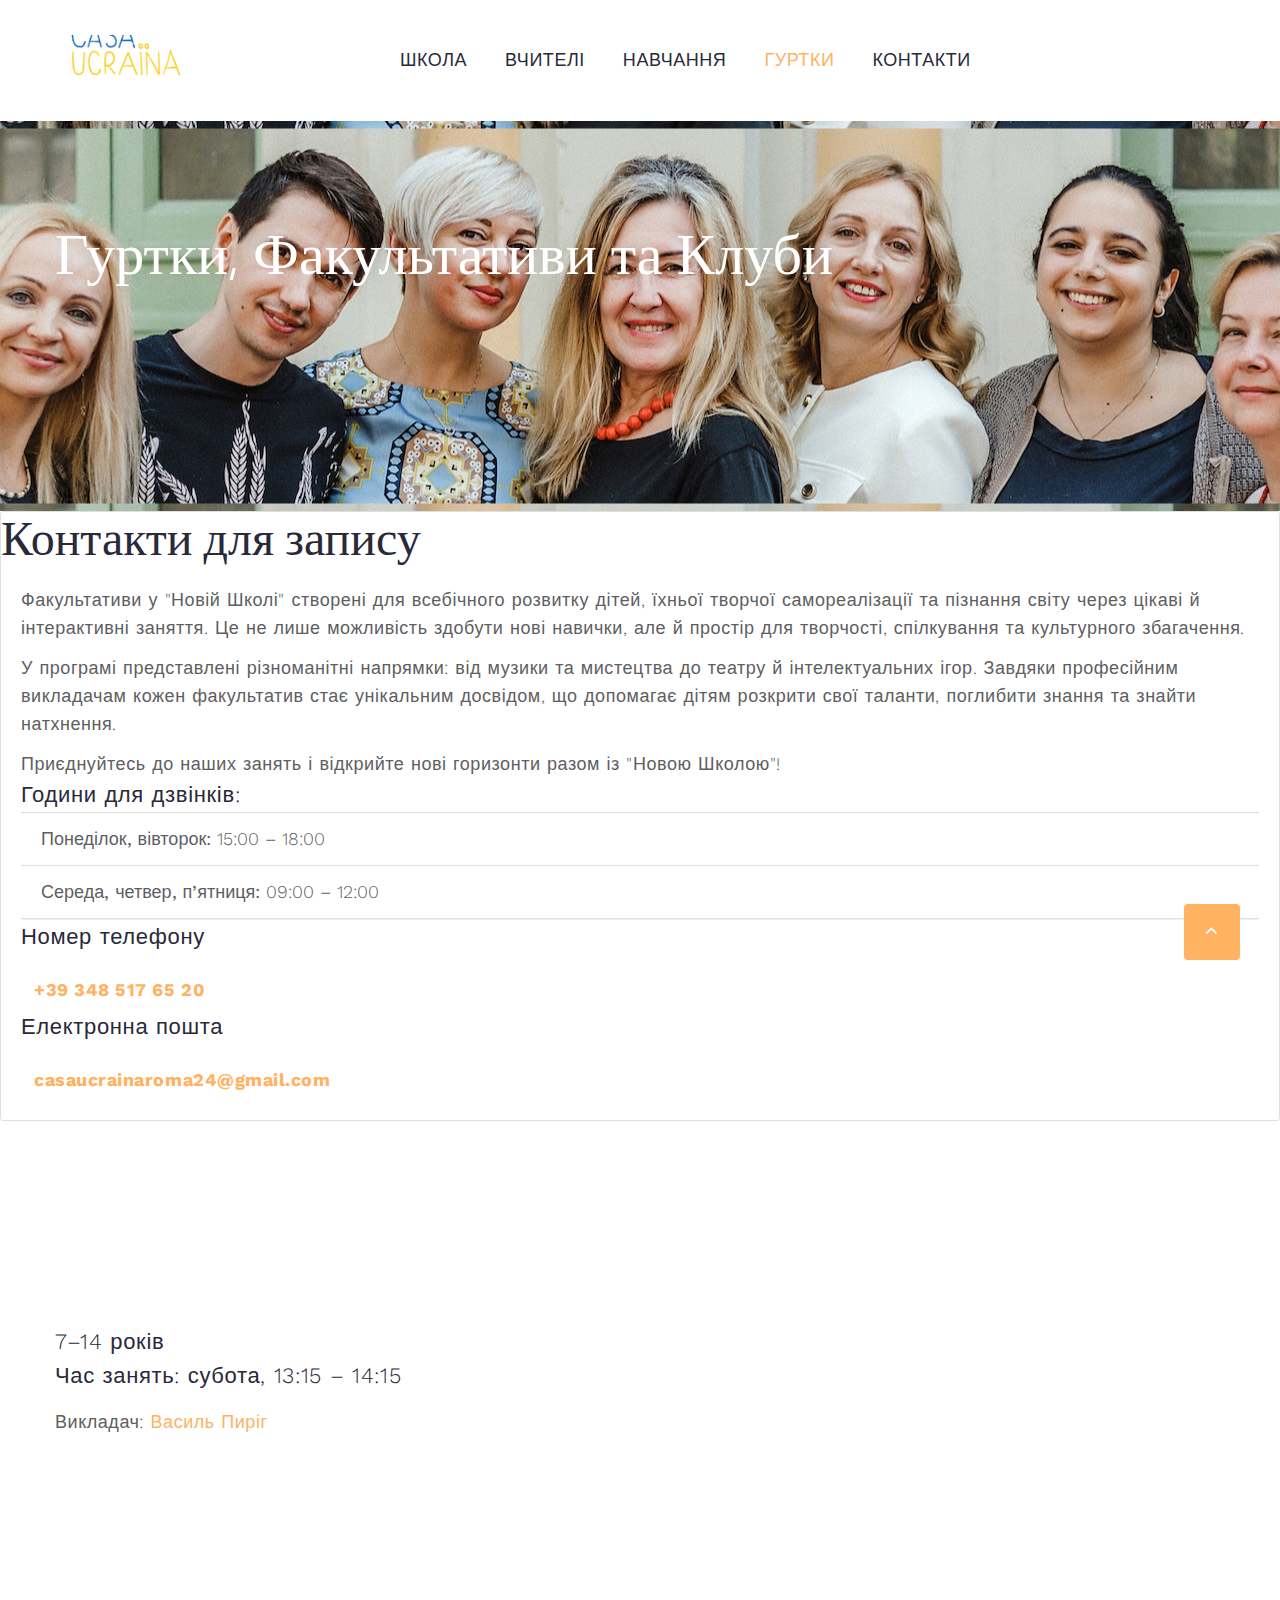
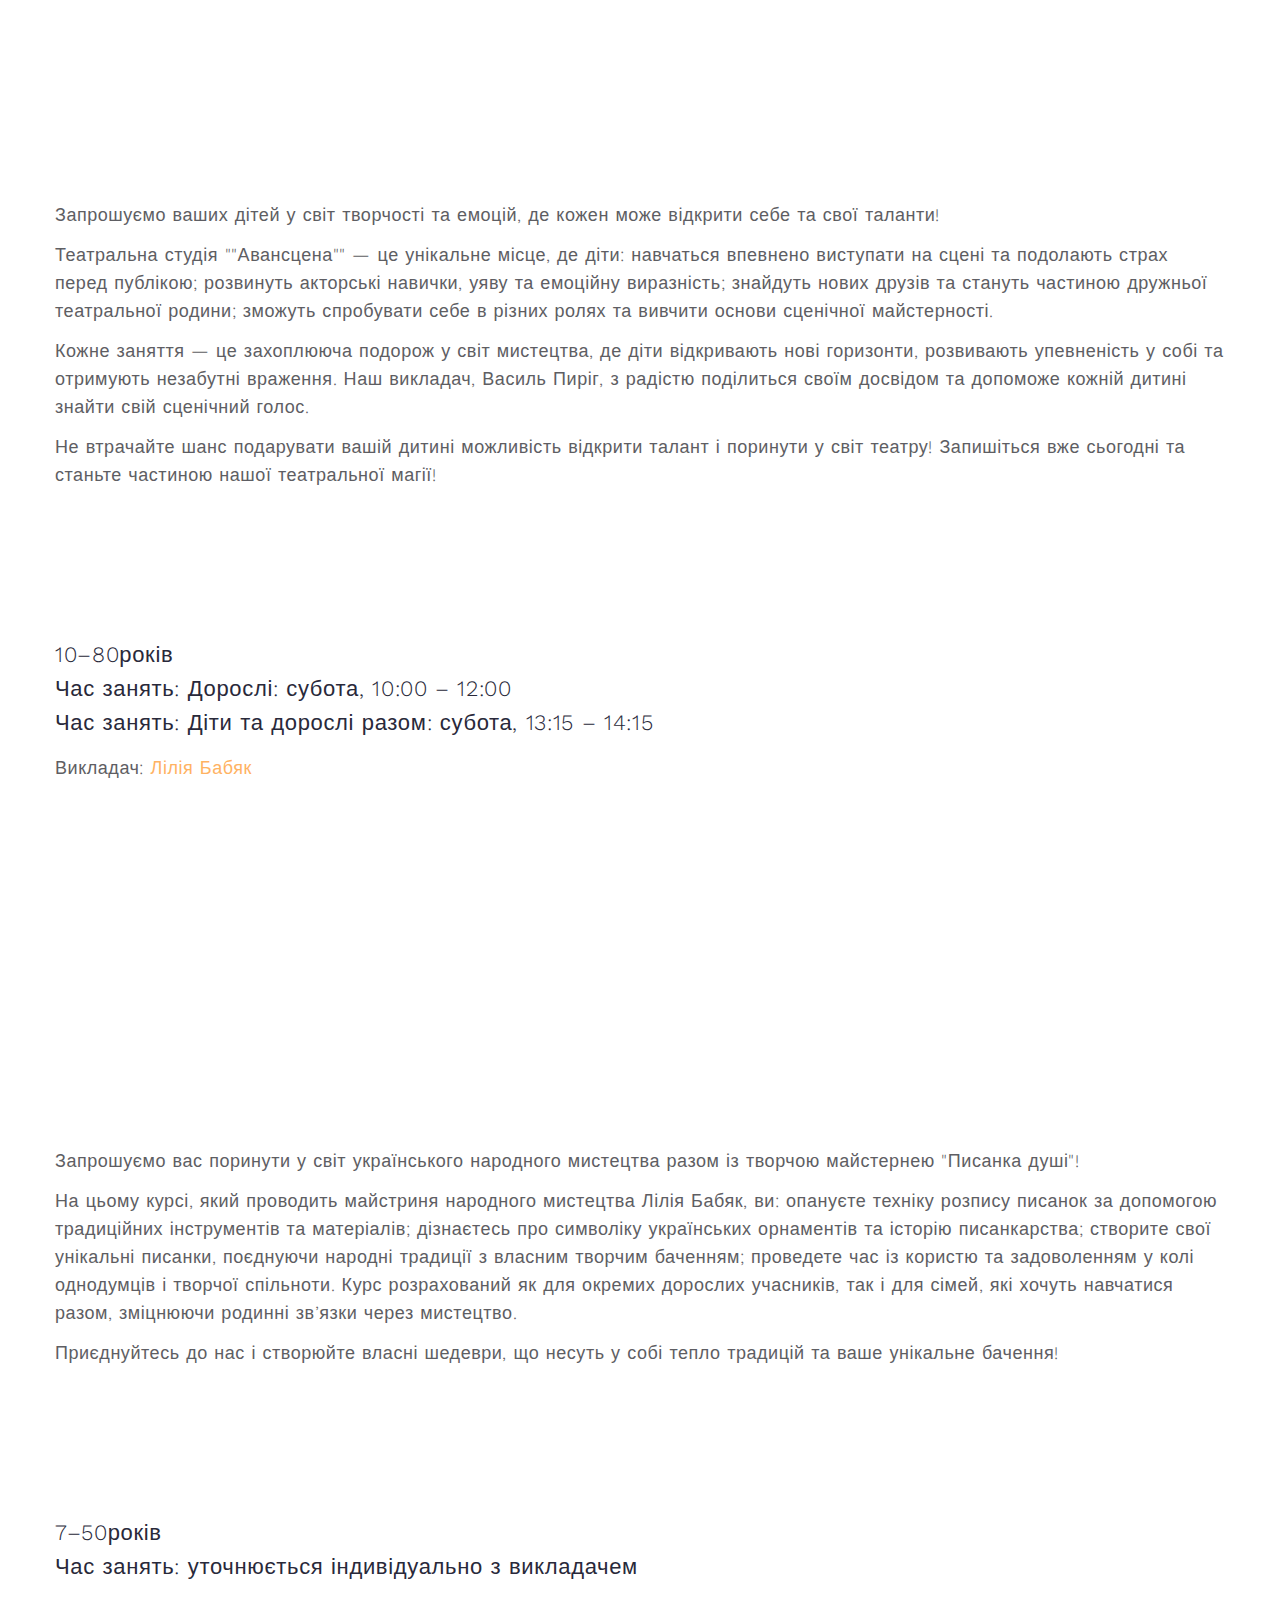
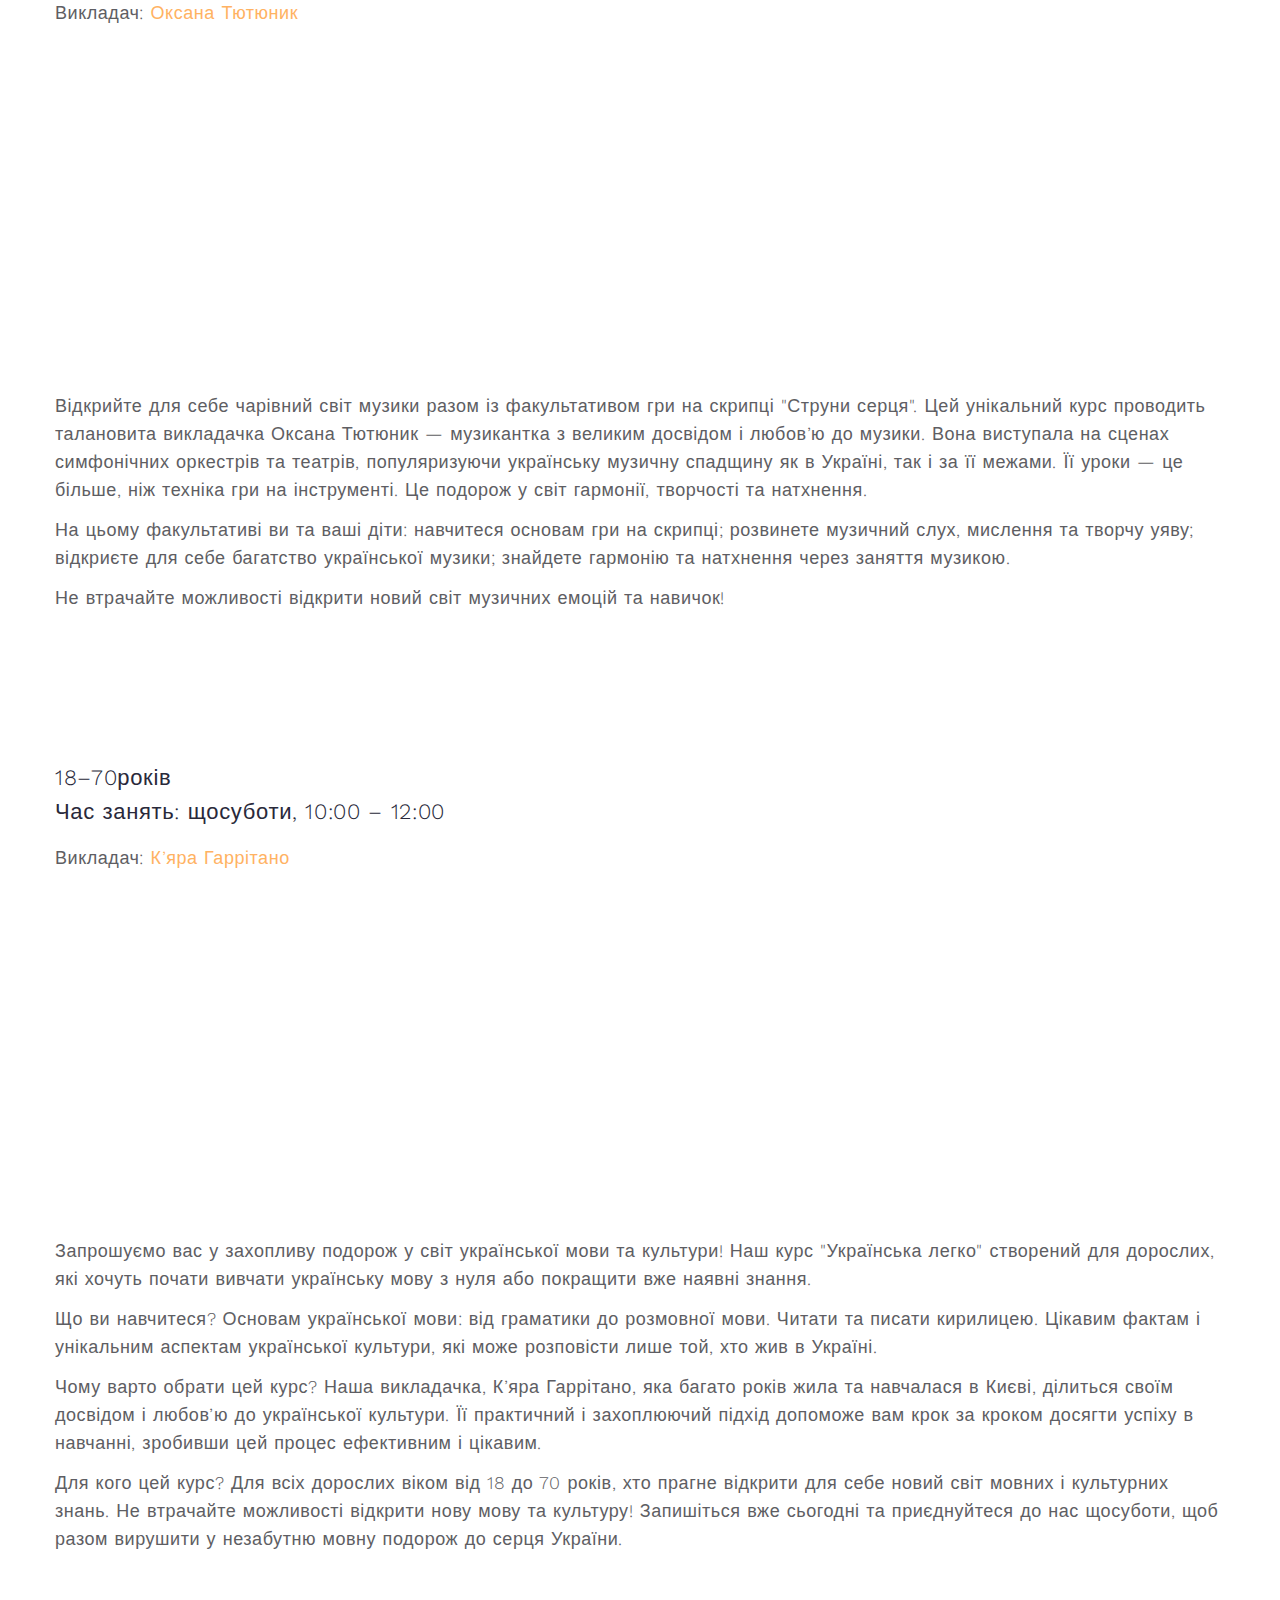
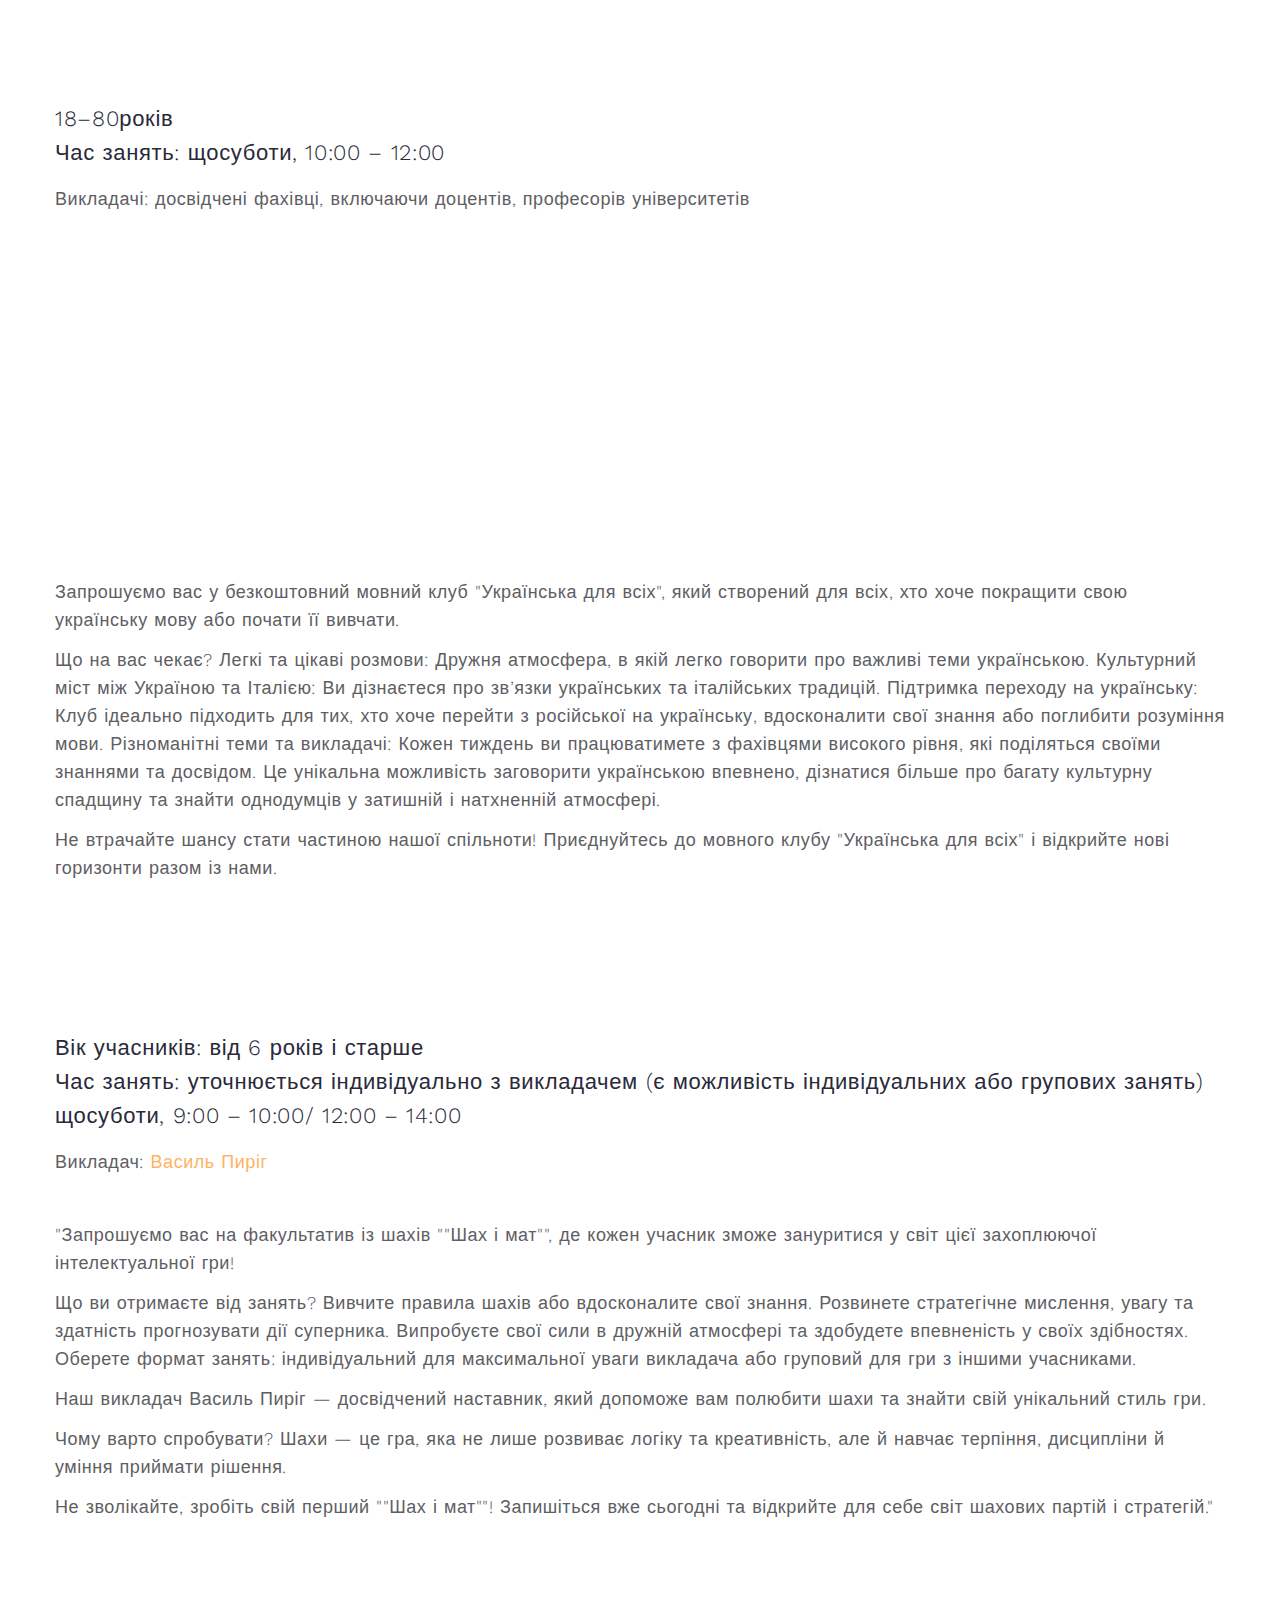
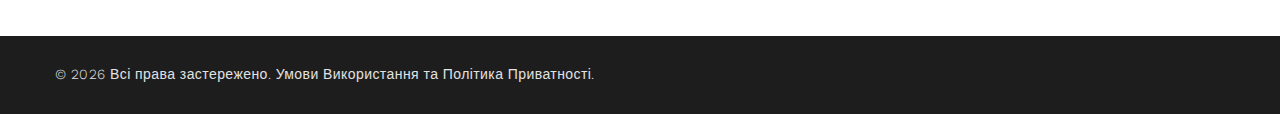
==== circles.html @ b603b7ec "Add circles page content." ====
<!DOCTYPE html>
<html class="wide wow-animation" lang="en">
<head>
  <title>Гуртки</title>
  <meta name="viewport" content="width=device-width height=device-height initial-scale=1.0">
  <meta charset="utf-8">
  <meta http-equiv="X-UA-Compatible" content="IE=edge">
  <link rel="icon" href="images/favicon.ico" type="image/x-icon">
  <link rel="stylesheet" type="text/css" href="//fonts.googleapis.com/css?family=Work+Sans:300,400,500,700%7CZilla+Slab:300,400,500,700,700i%7CGloria+Hallelujah">
  <link rel="stylesheet" href="css/bootstrap.css">
  <link rel="stylesheet" href="css/fonts.css">
  <link rel="stylesheet" href="css/style.css">
  <style>.ie-panel{display: none;background: #212121;padding: 10px 0;box-shadow: 3px 3px 5px 0 rgba(0,0,0,.3);clear: both;text-align:center;position: relative;z-index: 1;} html.ie-10 .ie-panel, html.lt-ie-10 .ie-panel {display: block;}</style>
</head>
<body>
<div class="ie-panel"><a href="http://windows.microsoft.com/en-US/internet-explorer/"><img src="images/ie8-panel/warning_bar_0000_us.jpg" height="42" width="820" alt="You are using an outdated browser. For a faster, safer browsing experience, upgrade for free today."></a></div>
<div class="preloader">
  <div class="preloader-logo"><a class="brand" href="index.html"><img class="brand-logo-dark" src="images/logo-245x50.png" alt="" width="245" height="50"/><img class="brand-logo-light" src="images/logo-inverse-245x50.png" alt="" width="245" height="50"/></a>
  </div>
  <div class="preloader-body">
    <div class="cssload-container">
      <div class="cssload-speeding-wheel"></div>
    </div>
  </div>
</div>
<div class="page">
  <!-- Page Header-->
  <header class="section page-header page-header-1">
    <!-- RD Navbar-->
    <div class="rd-navbar-wrap">
      <nav class="rd-navbar rd-navbar-classic" data-layout="rd-navbar-fixed" data-sm-layout="rd-navbar-fixed" data-md-layout="rd-navbar-fixed" data-md-device-layout="rd-navbar-fixed" data-lg-layout="rd-navbar-static" data-lg-device-layout="rd-navbar-fixed" data-xl-layout="rd-navbar-static" data-xl-device-layout="rd-navbar-static" data-lg-stick-up-offset="46px" data-xl-stick-up-offset="46px" data-xxl-stick-up-offset="46px" data-lg-stick-up="true" data-xl-stick-up="true" data-xxl-stick-up="true">
        <div class="rd-navbar-main-outer">
          <div class="rd-navbar-main">
            <!-- RD Navbar Panel-->
            <div class="rd-navbar-panel">
              <!-- RD Navbar Toggle-->
              <button class="rd-navbar-toggle" data-rd-navbar-toggle=".rd-navbar-nav-wrap"><span></span></button>
              <!-- RD Navbar Brand-->
              <div class="rd-navbar-brand"><a class="brand" href="index.html"><img class="brand-logo-dark" src="images/logo-245x50.png" alt="" width="245" height="50"/><img class="brand-logo-light" src="images/logo-inverse-245x50.png" alt="" width="245" height="50"/></a>
              </div>
            </div>
            <div class="rd-navbar-nav-wrap">
              <!-- Navbar Nav		-->
              <ul class="rd-navbar-nav">
                <li class="rd-nav-item"><a class="rd-nav-link" href="index.html">Школа</a>
                </li>
                <li class="rd-nav-item"><a class="rd-nav-link" href="teachers.html">Вчителі</a>
                </li>
                <li class="rd-nav-item"><a class="rd-nav-link" href="learning.html">Навчання</a>
                </li>
                <li class="rd-nav-item active"><a class="rd-nav-link" href="circles.html">Гуртки</a>
                </li>
                <li class="rd-nav-item"><a class="rd-nav-link" href="contacts.html">Контакти</a>
                </li>
              </ul>
            </div>
          </div>
        </div>
      </nav>
    </div>
  </header>
  <div class="breadcrumbs-custom" style="background: url(images/teachers/teachers.jpg) center;">
    <div class="container breadcrumbs-custom-container">
      <div class="breadcrumbs-custom-inner context-dark">
        <div class="breadcrumbs-custom-item">
          <h1 class="breadcrumbs-custom-title">Гуртки, Факультативи та Клуби</h1>
        </div>
      </div>
    </div>
  </div>
  <div class="card">
    <h2 class="wow fadeIn">
      Контакти для запису
    </h2>
    <div class="card-body">
      <p>
        Факультативи у "Новій Школі" створені для всебічного розвитку дітей, їхньої творчої самореалізації та пізнання світу через цікаві й інтерактивні заняття. Це не лише можливість здобути нові навички, але й простір для творчості, спілкування та культурного збагачення.
      </p>
      <p>
        У програмі представлені різноманітні напрямки: від музики та мистецтва до театру й інтелектуальних ігор. Завдяки професійним викладачам кожен факультатив стає унікальним досвідом, що допомагає дітям розкрити свої таланти, поглибити знання та знайти натхнення.
      </p>
      <p>
        Приєднуйтесь до наших занять і відкрийте нові горизонти разом із "Новою Школою"!
      </p>
      <h5>Години для дзвінків:</h5>
      <ul class="list-group list-group-flush">
        <li class="list-group-item">
          <strong>Понеділок, вівторок:</strong> 15:00 – 18:00
        </li>
        <li class="list-group-item">
          <strong>Середа, четвер, п’ятниця:</strong> 09:00 – 12:00
        </li>
      </ul>
      <hr>
      <h5>Номер телефону</h5>
      <p class="card-text">
        <a href="tel:+393485176520" class="btn btn-outline-primary">
          +39 348 517 65 20
        </a>
      </p>
      <h5>Електронна пошта</h5>
      <p class="card-text">
        <a href="mailto:casaucrainaroma24@gmail.com" class="btn btn-outline-success">
          casaucrainaroma24@gmail.com
        </a>
      </p>
    </div>
  </div>
  <section class="section section-lg bg-default">
    <div class="container">
      <a id="theater"></a>
      <h2 class="wow fadeIn">Театральна студія "Авансцена"</h2>
      <h5>7–14 років</h5>
      <h5>Час занять: субота, 13:15 – 14:15</h5>
      <p>Викладач: <a href="teachers.html#vasyl-pyrih">Василь Пиріг</a></p>
      <div class="row row-30 row-md-50 row-xl-70">
        <div class="col-sm-6 col-lg-4 wow fadeIn">
          <div class="post-minimal">
            <figure class="post-minimal-media"><a href="#"><img class="post-minimal-image" src="images/circles/circles-1.jpeg" alt="" width="370" height="260"/></a></figure>
          </div>
        </div>
        <div class="col-sm-6 col-lg-4 wow fadeIn" data-wow-delay=".2s">
          <div class="post-minimal">
            <figure class="post-minimal-media"><a href="#"><img class="post-minimal-image" src="images/circles/circles-2.jpeg" alt="" width="370" height="260"/></a></figure>
          </div>
        </div>
        <div class="col-sm-6 col-lg-4 wow fadeIn" data-wow-delay=".4s">
          <div class="post-minimal">
            <figure class="post-minimal-media"><a href="#"><img class="post-minimal-image" src="images/circles/circles-3.jpeg" alt="" width="370" height="260"/></a></figure>
          </div>
        </div>
      </div>
      <div class="row row-50 justify-content-center justify-content-xl-between flex-lg-row-reverse">
        <div class="col-md-12 col-lg-12 col-xl-12">
          <div class="box-1">
            <p>
              Запрошуємо ваших дітей у світ творчості та емоцій, де кожен може відкрити себе та свої таланти!
            </p>
            <p>
              Театральна студія ""Авансцена"" — це унікальне місце, де діти:
              навчаться впевнено виступати на сцені та подолають страх перед публікою;
              розвинуть акторські навички, уяву та емоційну виразність;
              знайдуть нових друзів та стануть частиною дружньої театральної родини;
              зможуть спробувати себе в різних ролях та вивчити основи сценічної майстерності.
            </p>
            <p>
              Кожне заняття — це захоплююча подорож у світ мистецтва, де діти відкривають нові горизонти,
              розвивають упевненість у собі та отримують незабутні враження. Наш викладач, Василь Пиріг,
              з радістю поділиться своїм досвідом та допоможе кожній дитині знайти свій сценічний голос.
            </p>
            <p>
              Не втрачайте шанс подарувати вашій дитині можливість відкрити талант і поринути у світ театру!
              Запишіться вже сьогодні та станьте частиною нашої театральної магії!
            </p>
          </div>
        </div>
      </div>
    </div>
    <div class="container">
      <a id="pysanka"></a>
      <h2 class="wow fadeIn">Творча майстерня "Писанка душі"</h2>
      <h5>10–80років</h5>
      <h5>Час занять: Дорослі: субота, 10:00 – 12:00</h5>
      <h5>Час занять: Діти та дорослі разом: субота, 13:15 – 14:15</h5>
      <p>Викладач: <a href="teachers.html#liliya-babyak">Лілія Бабяк</a></p>
      <div class="row row-30 row-md-50 row-xl-70">
        <div class="col-sm-6 col-lg-4 wow fadeIn">
          <div class="post-minimal">
            <figure class="post-minimal-media"><a href="#"><img class="post-minimal-image" src="images/circles/circles-4.jpeg" alt="" width="370" height="260"/></a></figure>
          </div>
        </div>
        <div class="col-sm-6 col-lg-4 wow fadeIn" data-wow-delay=".2s">
          <div class="post-minimal">
            <figure class="post-minimal-media"><a href="#"><img class="post-minimal-image" src="images/circles/circles-5.jpeg" alt="" width="370" height="260"/></a></figure>
          </div>
        </div>
        <div class="col-sm-6 col-lg-4 wow fadeIn" data-wow-delay=".4s">
          <div class="post-minimal">
            <figure class="post-minimal-media"><a href="#"><img class="post-minimal-image" src="images/circles/circles-6.jpeg" alt="" width="370" height="260"/></a></figure>
          </div>
        </div>
      </div>
      <div class="row row-50 justify-content-center justify-content-xl-between flex-lg-row-reverse">
        <div class="col-md-12 col-lg-12 col-xl-12">
          <div class="box-1">
            <p>
              Запрошуємо вас поринути у світ українського народного мистецтва разом із творчою майстернею "Писанка душі"!
            </p>
            <p>
              На цьому курсі, який проводить майстриня народного мистецтва Лілія Бабяк, ви:
              опануєте техніку розпису писанок за допомогою традиційних інструментів та матеріалів;
              дізнаєтесь про символіку українських орнаментів та історію писанкарства;
              створите свої унікальні писанки, поєднуючи народні традиції з власним творчим баченням;
              проведете час із користю та задоволенням у колі однодумців і творчої спільноти.
              Курс розрахований як для окремих дорослих учасників, так і для сімей, які хочуть навчатися разом, зміцнюючи родинні зв’язки через мистецтво.
            </p>
            <p>
              Приєднуйтесь до нас і створюйте власні шедеври, що несуть у собі тепло традицій та ваше унікальне бачення!
            </p>
          </div>
        </div>
      </div>
    </div>
    <div class="container">
      <a id="violin"></a>
      <h2 class="wow fadeIn">Факультатив гри на скрипці "Струни серця"</h2>
      <h5>7–50років</h5>
      <h5>Час занять: уточнюється індивідуально з викладачем</h5>
      <p>Викладач: <a href="teachers.html#oksana-tyutyunyk">Оксана Тютюник</a></p>
      <div class="row row-30 row-md-50 row-xl-70">
        <div class="col-sm-6 col-lg-4 wow fadeIn">
          <div class="post-minimal">
            <figure class="post-minimal-media"><a href="#"><img class="post-minimal-image" src="images/circles/circles-7.jpeg" alt="" width="370" height="260"/></a></figure>
          </div>
        </div>
        <div class="col-sm-6 col-lg-4 wow fadeIn" data-wow-delay=".2s">
          <div class="post-minimal">
            <figure class="post-minimal-media"><a href="#"><img class="post-minimal-image" src="images/circles/circles-8.jpeg" alt="" width="370" height="260"/></a></figure>
          </div>
        </div>
      </div>
      <div class="row row-50 justify-content-center justify-content-xl-between flex-lg-row-reverse">
        <div class="col-md-12 col-lg-12 col-xl-12">
          <div class="box-1">
            <p>
              Відкрийте для себе чарівний світ музики разом із факультативом гри на скрипці "Струни серця".
              Цей унікальний курс проводить талановита викладачка Оксана Тютюник — музикантка з великим досвідом і
              любов’ю до музики. Вона виступала на сценах симфонічних оркестрів та театрів, популяризуючи українську
              музичну спадщину як в Україні, так і за її межами. Її уроки — це більше, ніж техніка гри на інструменті.
              Це подорож у світ гармонії, творчості та натхнення.
            </p>
            <p>
              На цьому факультативі ви та ваші діти:
              навчитеся основам гри на скрипці;
              розвинете музичний слух, мислення та творчу уяву;
              відкриєте для себе багатство української музики;
              знайдете гармонію та натхнення через заняття музикою.
            </p>
            <p>
              Не втрачайте можливості відкрити новий світ музичних емоцій та навичок!
            </p>
          </div>
        </div>
      </div>
    </div>
    <div class="container">
      <a id="ukrainian"></a>
      <h2 class="wow fadeIn">Курс української мови "Українська легко" </h2>
      <h5>18–70років</h5>
      <h5>Час занять: щосуботи, 10:00 – 12:00</h5>
      <p>Викладач: <a href="teachers.html#chiara-garritano">К’яра Гаррітано</a></p>
      <div class="row row-30 row-md-50 row-xl-70">
        <div class="col-sm-6 col-lg-4 wow fadeIn">
          <div class="post-minimal">
            <figure class="post-minimal-media"><a href="#"><img class="post-minimal-image" src="images/circles/circles-9.jpeg" alt="" width="370" height="260"/></a></figure>
          </div>
        </div>
        <div class="col-sm-6 col-lg-4 wow fadeIn" data-wow-delay=".2s">
          <div class="post-minimal">
            <figure class="post-minimal-media"><a href="#"><img class="post-minimal-image" src="images/circles/circles-10.jpeg" alt="" width="370" height="260"/></a></figure>
          </div>
        </div>
      </div>
      <div class="row row-50 justify-content-center justify-content-xl-between flex-lg-row-reverse">
        <div class="col-md-12 col-lg-12 col-xl-12">
          <div class="box-1">
            <p>
              Запрошуємо вас у захопливу подорож у світ української мови та культури! Наш курс "Українська легко" створений для дорослих, які хочуть почати вивчати українську мову з нуля або покращити вже наявні знання.
            </p>
            <p>
              Що ви навчитеся?
              Основам української мови: від граматики до розмовної мови.
              Читати та писати кирилицею.
              Цікавим фактам і унікальним аспектам української культури, які може розповісти лише той, хто жив в Україні.
            </p>
            <p>
              Чому варто обрати цей курс?
              Наша викладачка, К’яра Гаррітано, яка багато років жила та навчалася в Києві, ділиться своїм досвідом і любов’ю до української культури. Її практичний і захоплюючий підхід допоможе вам крок за кроком досягти успіху в навчанні, зробивши цей процес ефективним і цікавим.
            </p>
            <p>
              Для кого цей курс?
              Для всіх дорослих віком від 18 до 70 років, хто прагне відкрити для себе новий світ мовних і культурних знань.
              Не втрачайте можливості відкрити нову мову та культуру!
              Запишіться вже сьогодні та приєднуйтеся до нас щосуботи, щоб разом вирушити у незабутню мовну подорож до серця України.
            </p>
          </div>
        </div>
      </div>
    </div>
    <div class="container">
      <a id="free-ukrainian"></a>
      <h2 class="wow fadeIn">БЕЗКОШТОВНИЙ Мовний клуб "Українська для всіх"</h2>
      <h5>18–80років</h5>
      <h5>Час занять: щосуботи, 10:00 – 12:00</h5>
      <p>Викладачі: досвідчені фахівці, включаючи доцентів, професорів університетів</p>
      <div class="row row-30 row-md-50 row-xl-70">
        <div class="col-sm-6 col-lg-4 wow fadeIn">
          <div class="post-minimal">
            <figure class="post-minimal-media"><a href="#"><img class="post-minimal-image" src="images/circles/circles-11.jpeg" alt="" width="370" height="260"/></a></figure>
          </div>
        </div>
        <div class="col-sm-6 col-lg-4 wow fadeIn" data-wow-delay=".2s">
          <div class="post-minimal">
            <figure class="post-minimal-media"><a href="#"><img class="post-minimal-image" src="images/circles/circles-12.jpeg" alt="" width="370" height="260"/></a></figure>
          </div>
        </div>
        <div class="col-sm-6 col-lg-4 wow fadeIn" data-wow-delay=".4s">
          <div class="post-minimal">
            <figure class="post-minimal-media"><a href="#"><img class="post-minimal-image" src="images/circles/circles-13.jpeg" alt="" width="370" height="260"/></a></figure>
          </div>
        </div>
      </div>
      <div class="row row-50 justify-content-center justify-content-xl-between flex-lg-row-reverse">
        <div class="col-md-12 col-lg-12 col-xl-12">
          <div class="box-1">
            <p>
              Запрошуємо вас у безкоштовний мовний клуб "Українська для всіх", який створений для всіх, хто хоче покращити свою українську мову або почати її вивчати.
            </p>
            <p>
              Що на вас чекає?
              Легкі та цікаві розмови: Дружня атмосфера, в якій легко говорити про важливі теми українською.
              Культурний міст між Україною та Італією: Ви дізнаєтеся про зв’язки українських та італійських традицій.
              Підтримка переходу на українську: Клуб ідеально підходить для тих, хто хоче перейти з російської на українську, вдосконалити свої знання або поглибити розуміння мови.
              Різноманітні теми та викладачі: Кожен тиждень ви працюватимете з фахівцями високого рівня, які поділяться своїми знаннями та досвідом.
              Це унікальна можливість заговорити українською впевнено, дізнатися більше про багату культурну спадщину та знайти однодумців у затишній і натхненній атмосфері.
            </p>
            <p>
              Не втрачайте шансу стати частиною нашої спільноти! Приєднуйтесь до мовного клубу "Українська для всіх" і відкрийте нові горизонти разом із нами.
            </p>
          </div>
        </div>
      </div>
    </div>
    <div class="container">
      <a id="chess"></a>
      <h2 class="wow fadeIn">Факультатив із шахів "Шах і мат"</h2>
      <h5>Вік учасників: від 6 років і старше</h5>
      <h5>Час занять: уточнюється індивідуально з викладачем (є можливість індивідуальних або групових занять) щосуботи, 9:00 – 10:00/ 12:00 – 14:00</h5>
      <p>Викладач: <a href="teachers.html#vasyl-pyrih">Василь Пиріг</a></p>
      <div class="row row-50 justify-content-center justify-content-xl-between flex-lg-row-reverse">
        <div class="col-md-12 col-lg-12 col-xl-12">
          <div class="box-1">
            <p>
              "Запрошуємо вас на факультатив із шахів ""Шах і мат"", де кожен учасник зможе зануритися у світ цієї захоплюючої інтелектуальної гри!
            </p>
            <p>
              Що ви отримаєте від занять?
              Вивчите правила шахів або вдосконалите свої знання.
              Розвинете стратегічне мислення, увагу та здатність прогнозувати дії суперника.
              Випробуєте свої сили в дружній атмосфері та здобудете впевненість у своїх здібностях.
              Оберете формат занять: індивідуальний для максимальної уваги викладача або груповий для гри з іншими учасниками.
            </p>
            <p>
              Наш викладач Василь Пиріг — досвідчений наставник, який допоможе вам полюбити шахи та знайти свій унікальний стиль гри.
            </p>
            <p>
              Чому варто спробувати?
              Шахи — це гра, яка не лише розвиває логіку та креативність, але й навчає терпіння, дисципліни й уміння приймати рішення.
            </p>
            <p>
              Не зволікайте, зробіть свій перший ""Шах і мат""!
              Запишіться вже сьогодні та відкрийте для себе світ шахових партій і стратегій."
            </p>
          </div>
        </div>
      </div>
    </div>
  </section>
  <!-- Page Footer-->
  <footer class="section footer-classic bg-gray-950">
    <div class="footer-classic-aside">
      <div class="container">
        <!-- Rights-->
        <p class="rights"><span>&copy;&nbsp;</span><span class="copyright-year"></span><span>&nbsp;</span><span>Всі права застережено.</span><span>&nbsp;</span><br class="d-sm-none"/><a href="#">Умови Використання</a><span> та</span><span>&nbsp;</span><a href="#">Політика Приватності</a>.</p>
      </div>
    </div>
  </footer>
</div>
<div class="snackbars" id="form-output-global"></div>
<script src="js/core.min.js"></script>
<script src="js/script.js"></script>
</body>
</html>
---- css/fonts.css ----
/*
* Fonts
*//*
* Font Awesome Icons 4.7.0
*/@font-face {	font-family: 'FontAwesome';	src: url("../fonts/fontawesome-webfont.eot?v=4.7.0");	src: url("../fonts/fontawesome-webfont.eot?#iefix&v=4.7.0") format("embedded-opentype"), url("../fonts/fontawesome-webfont.woff2?v=4.7.0") format("woff2"), url("../fonts/fontawesome-webfont.woff?v=4.7.0") format("woff"), url("../fonts/fontawesome-webfont.ttf?v=4.7.0") format("truetype"), url("../fonts/fontawesome-webfont.svg?v=4.7.0#fontawesomeregular") format("svg");	font-weight: normal;	font-style: normal;}.fa {	display: inline-block;	font-family: 'FontAwesome';	font-size: inherit;	text-rendering: auto;	-webkit-font-smoothing: antialiased;	-moz-osx-font-smoothing: grayscale;}[class*='fa-']:before {	font-weight: 400;	font-family: 'FontAwesome';}/* makes the font 33% larger relative to the icon container */.fa-lg {	font-size: 1.33333333em;	line-height: 0.75em;	vertical-align: -15%;}.fa-2x {	font-size: 2em;}.fa-3x {	font-size: 3em;}.fa-4x {	font-size: 4em;}.fa-5x {	font-size: 5em;}.fa-fw {	width: 1.28571429em;	text-align: center;}.fa-ul {	padding-left: 0;	margin-left: 2.14285714em;	list-style-type: none;}.fa-ul > li {	position: relative;}.fa-li {	position: absolute;	left: -2.14285714em;	width: 2.14285714em;	top: 0.14285714em;	text-align: center;}.fa-li.fa-lg {	left: -1.85714286em;}.fa-border {	padding: .2em .25em .15em;	border: solid 0.08em #eeeeee;	border-radius: .1em;}.fa-pull-left {	float: left;}.fa-pull-right {	float: right;}.fa.fa-pull-left {	margin-right: .3em;}.fa.fa-pull-right {	margin-left: .3em;}/* Deprecated as of 4.4.0 */.pull-right {	float: right;}.pull-left {	float: left;}.fa.pull-left {	margin-right: .3em;}.fa.pull-right {	margin-left: .3em;}.fa-spin {	-webkit-animation: fa-spin 2s infinite linear;	animation: fa-spin 2s infinite linear;}.fa-pulse {	-webkit-animation: fa-spin 1s infinite steps(8);	animation: fa-spin 1s infinite steps(8);}@-webkit-keyframes fa-spin {	0% {		-webkit-transform: rotate(0deg);		transform: rotate(0deg);	}	100% {		-webkit-transform: rotate(359deg);		transform: rotate(359deg);	}}@keyframes fa-spin {	0% {		-webkit-transform: rotate(0deg);		transform: rotate(0deg);	}	100% {		-webkit-transform: rotate(359deg);		transform: rotate(359deg);	}}.fa-rotate-90 {	-ms-filter: "progid:DXImageTransform.Microsoft.BasicImage(rotation=1)";	-webkit-transform: rotate(90deg);	-ms-transform: rotate(90deg);	transform: rotate(90deg);}.fa-rotate-180 {	-ms-filter: "progid:DXImageTransform.Microsoft.BasicImage(rotation=2)";	-webkit-transform: rotate(180deg);	-ms-transform: rotate(180deg);	transform: rotate(180deg);}.fa-rotate-270 {	-ms-filter: "progid:DXImageTransform.Microsoft.BasicImage(rotation=3)";	-webkit-transform: rotate(270deg);	-ms-transform: rotate(270deg);	transform: rotate(270deg);}.fa-flip-horizontal {	-ms-filter: "progid:DXImageTransform.Microsoft.BasicImage(rotation=0, mirror=1)";	-webkit-transform: scale(-1, 1);	-ms-transform: scale(-1, 1);	transform: scale(-1, 1);}.fa-flip-vertical {	-ms-filter: "progid:DXImageTransform.Microsoft.BasicImage(rotation=2, mirror=1)";	-webkit-transform: scale(1, -1);	-ms-transform: scale(1, -1);	transform: scale(1, -1);}:root .fa-rotate-90,:root .fa-rotate-180,:root .fa-rotate-270,:root .fa-flip-horizontal,:root .fa-flip-vertical {	filter: none;}.fa-stack {	position: relative;	display: inline-block;	width: 2em;	height: 2em;	line-height: 2em;	vertical-align: middle;}.fa-stack-1x,.fa-stack-2x {	position: absolute;	left: 0;	width: 100%;	text-align: center;}.fa-stack-1x {	line-height: inherit;}.fa-stack-2x {	font-size: 2em;}.fa-inverse {	color: #ffffff;}/* Font Awesome uses the Unicode Private Use Area (PUA) to ensure screen
   readers do not read off random characters that represent icons */.fa-glass:before {	content: "\f000";}.fa-music:before {	content: "\f001";}.fa-search:before {	content: "\f002";}.fa-envelope-o:before {	content: "\f003";}.fa-heart:before {	content: "\f004";}.fa-star:before {	content: "\f005";}.fa-star-o:before {	content: "\f006";}.fa-user:before {	content: "\f007";}.fa-film:before {	content: "\f008";}.fa-th-large:before {	content: "\f009";}.fa-th:before {	content: "\f00a";}.fa-th-list:before {	content: "\f00b";}.fa-check:before {	content: "\f00c";}.fa-remove:before,.fa-close:before,.fa-times:before {	content: "\f00d";}.fa-search-plus:before {	content: "\f00e";}.fa-search-minus:before {	content: "\f010";}.fa-power-off:before {	content: "\f011";}.fa-signal:before {	content: "\f012";}.fa-gear:before,.fa-cog:before {	content: "\f013";}.fa-trash-o:before {	content: "\f014";}.fa-home:before {	content: "\f015";}.fa-file-o:before {	content: "\f016";}.fa-clock-o:before {	content: "\f017";}.fa-road:before {	content: "\f018";}.fa-download:before {	content: "\f019";}.fa-arrow-circle-o-down:before {	content: "\f01a";}.fa-arrow-circle-o-up:before {	content: "\f01b";}.fa-inbox:before {	content: "\f01c";}.fa-play-circle-o:before {	content: "\f01d";}.fa-rotate-right:before,.fa-repeat:before {	content: "\f01e";}.fa-refresh:before {	content: "\f021";}.fa-list-alt:before {	content: "\f022";}.fa-lock:before {	content: "\f023";}.fa-flag:before {	content: "\f024";}.fa-headphones:before {	content: "\f025";}.fa-volume-off:before {	content: "\f026";}.fa-volume-down:before {	content: "\f027";}.fa-volume-up:before {	content: "\f028";}.fa-qrcode:before {	content: "\f029";}.fa-barcode:before {	content: "\f02a";}.fa-tag:before {	content: "\f02b";}.fa-tags:before {	content: "\f02c";}.fa-book:before {	content: "\f02d";}.fa-bookmark:before {	content: "\f02e";}.fa-print:before {	content: "\f02f";}.fa-camera:before {	content: "\f030";}.fa-font:before {	content: "\f031";}.fa-bold:before {	content: "\f032";}.fa-italic:before {	content: "\f033";}.fa-text-height:before {	content: "\f034";}.fa-text-width:before {	content: "\f035";}.fa-align-left:before {	content: "\f036";}.fa-align-center:before {	content: "\f037";}.fa-align-right:before {	content: "\f038";}.fa-align-justify:before {	content: "\f039";}.fa-list:before {	content: "\f03a";}.fa-dedent:before,.fa-outdent:before {	content: "\f03b";}.fa-indent:before {	content: "\f03c";}.fa-video-camera:before {	content: "\f03d";}.fa-photo:before,.fa-image:before,.fa-picture-o:before {	content: "\f03e";}.fa-pencil:before {	content: "\f040";}.fa-map-marker:before {	content: "\f041";}.fa-adjust:before {	content: "\f042";}.fa-tint:before {	content: "\f043";}.fa-edit:before,.fa-pencil-square-o:before {	content: "\f044";}.fa-share-square-o:before {	content: "\f045";}.fa-check-square-o:before {	content: "\f046";}.fa-arrows:before {	content: "\f047";}.fa-step-backward:before {	content: "\f048";}.fa-fast-backward:before {	content: "\f049";}.fa-backward:before {	content: "\f04a";}.fa-play:before {	content: "\f04b";}.fa-pause:before {	content: "\f04c";}.fa-stop:before {	content: "\f04d";}.fa-forward:before {	content: "\f04e";}.fa-fast-forward:before {	content: "\f050";}.fa-step-forward:before {	content: "\f051";}.fa-eject:before {	content: "\f052";}.fa-chevron-left:before {	content: "\f053";}.fa-chevron-right:before {	content: "\f054";}.fa-plus-circle:before {	content: "\f055";}.fa-minus-circle:before {	content: "\f056";}.fa-times-circle:before {	content: "\f057";}.fa-check-circle:before {	content: "\f058";}.fa-question-circle:before {	content: "\f059";}.fa-info-circle:before {	content: "\f05a";}.fa-crosshairs:before {	content: "\f05b";}.fa-times-circle-o:before {	content: "\f05c";}.fa-check-circle-o:before {	content: "\f05d";}.fa-ban:before {	content: "\f05e";}.fa-arrow-left:before {	content: "\f060";}.fa-arrow-right:before {	content: "\f061";}.fa-arrow-up:before {	content: "\f062";}.fa-arrow-down:before {	content: "\f063";}.fa-mail-forward:before,.fa-share:before {	content: "\f064";}.fa-expand:before {	content: "\f065";}.fa-compress:before {	content: "\f066";}.fa-plus:before {	content: "\f067";}.fa-minus:before {	content: "\f068";}.fa-asterisk:before {	content: "\f069";}.fa-exclamation-circle:before {	content: "\f06a";}.fa-gift:before {	content: "\f06b";}.fa-leaf:before {	content: "\f06c";}.fa-fire:before {	content: "\f06d";}.fa-eye:before {	content: "\f06e";}.fa-eye-slash:before {	content: "\f070";}.fa-warning:before,.fa-exclamation-triangle:before {	content: "\f071";}.fa-plane:before {	content: "\f072";}.fa-calendar:before {	content: "\f073";}.fa-random:before {	content: "\f074";}.fa-comment:before {	content: "\f075";}.fa-magnet:before {	content: "\f076";}.fa-chevron-up:before {	content: "\f077";}.fa-chevron-down:before {	content: "\f078";}.fa-retweet:before {	content: "\f079";}.fa-shopping-cart:before {	content: "\f07a";}.fa-folder:before {	content: "\f07b";}.fa-folder-open:before {	content: "\f07c";}.fa-arrows-v:before {	content: "\f07d";}.fa-arrows-h:before {	content: "\f07e";}.fa-bar-chart-o:before,.fa-bar-chart:before {	content: "\f080";}.fa-twitter-square:before {	content: "\f081";}.fa-facebook-square:before {	content: "\f082";}.fa-camera-retro:before {	content: "\f083";}.fa-key:before {	content: "\f084";}.fa-gears:before,.fa-cogs:before {	content: "\f085";}.fa-comments:before {	content: "\f086";}.fa-thumbs-o-up:before {	content: "\f087";}.fa-thumbs-o-down:before {	content: "\f088";}.fa-star-half:before {	content: "\f089";}.fa-heart-o:before {	content: "\f08a";}.fa-sign-out:before {	content: "\f08b";}.fa-linkedin-square:before {	content: "\f08c";}.fa-thumb-tack:before {	content: "\f08d";}.fa-external-link:before {	content: "\f08e";}.fa-sign-in:before {	content: "\f090";}.fa-trophy:before {	content: "\f091";}.fa-github-square:before {	content: "\f092";}.fa-upload:before {	content: "\f093";}.fa-lemon-o:before {	content: "\f094";}.fa-phone:before {	content: "\f095";}.fa-square-o:before {	content: "\f096";}.fa-bookmark-o:before {	content: "\f097";}.fa-phone-square:before {	content: "\f098";}.fa-twitter:before {	content: "\f099";}.fa-facebook-f:before,.fa-facebook:before {	content: "\f09a";}.fa-github:before {	content: "\f09b";}.fa-unlock:before {	content: "\f09c";}.fa-credit-card:before {	content: "\f09d";}.fa-feed:before,.fa-rss:before {	content: "\f09e";}.fa-hdd-o:before {	content: "\f0a0";}.fa-bullhorn:before {	content: "\f0a1";}.fa-bell:before {	content: "\f0f3";}.fa-certificate:before {	content: "\f0a3";}.fa-hand-o-right:before {	content: "\f0a4";}.fa-hand-o-left:before {	content: "\f0a5";}.fa-hand-o-up:before {	content: "\f0a6";}.fa-hand-o-down:before {	content: "\f0a7";}.fa-arrow-circle-left:before {	content: "\f0a8";}.fa-arrow-circle-right:before {	content: "\f0a9";}.fa-arrow-circle-up:before {	content: "\f0aa";}.fa-arrow-circle-down:before {	content: "\f0ab";}.fa-globe:before {	content: "\f0ac";}.fa-wrench:before {	content: "\f0ad";}.fa-tasks:before {	content: "\f0ae";}.fa-filter:before {	content: "\f0b0";}.fa-briefcase:before {	content: "\f0b1";}.fa-arrows-alt:before {	content: "\f0b2";}.fa-group:before,.fa-users:before {	content: "\f0c0";}.fa-chain:before,.fa-link:before {	content: "\f0c1";}.fa-cloud:before {	content: "\f0c2";}.fa-flask:before {	content: "\f0c3";}.fa-cut:before,.fa-scissors:before {	content: "\f0c4";}.fa-copy:before,.fa-files-o:before {	content: "\f0c5";}.fa-paperclip:before {	content: "\f0c6";}.fa-save:before,.fa-floppy-o:before {	content: "\f0c7";}.fa-square:before {	content: "\f0c8";}.fa-navicon:before,.fa-reorder:before,.fa-bars:before {	content: "\f0c9";}.fa-list-ul:before {	content: "\f0ca";}.fa-list-ol:before {	content: "\f0cb";}.fa-strikethrough:before {	content: "\f0cc";}.fa-underline:before {	content: "\f0cd";}.fa-table:before {	content: "\f0ce";}.fa-magic:before {	content: "\f0d0";}.fa-truck:before {	content: "\f0d1";}.fa-pinterest:before {	content: "\f0d2";}.fa-pinterest-square:before {	content: "\f0d3";}.fa-google-plus-square:before {	content: "\f0d4";}.fa-google-plus:before {	content: "\f0d5";}.fa-money:before {	content: "\f0d6";}.fa-caret-down:before {	content: "\f0d7";}.fa-caret-up:before {	content: "\f0d8";}.fa-caret-left:before {	content: "\f0d9";}.fa-caret-right:before {	content: "\f0da";}.fa-columns:before {	content: "\f0db";}.fa-unsorted:before,.fa-sort:before {	content: "\f0dc";}.fa-sort-down:before,.fa-sort-desc:before {	content: "\f0dd";}.fa-sort-up:before,.fa-sort-asc:before {	content: "\f0de";}.fa-envelope:before {	content: "\f0e0";}.fa-linkedin:before {	content: "\f0e1";}.fa-rotate-left:before,.fa-undo:before {	content: "\f0e2";}.fa-legal:before,.fa-gavel:before {	content: "\f0e3";}.fa-dashboard:before,.fa-tachometer:before {	content: "\f0e4";}.fa-comment-o:before {	content: "\f0e5";}.fa-comments-o:before {	content: "\f0e6";}.fa-flash:before,.fa-bolt:before {	content: "\f0e7";}.fa-sitemap:before {	content: "\f0e8";}.fa-umbrella:before {	content: "\f0e9";}.fa-paste:before,.fa-clipboard:before {	content: "\f0ea";}.fa-lightbulb-o:before {	content: "\f0eb";}.fa-exchange:before {	content: "\f0ec";}.fa-cloud-download:before {	content: "\f0ed";}.fa-cloud-upload:before {	content: "\f0ee";}.fa-user-md:before {	content: "\f0f0";}.fa-stethoscope:before {	content: "\f0f1";}.fa-suitcase:before {	content: "\f0f2";}.fa-bell-o:before {	content: "\f0a2";}.fa-coffee:before {	content: "\f0f4";}.fa-cutlery:before {	content: "\f0f5";}.fa-file-text-o:before {	content: "\f0f6";}.fa-building-o:before {	content: "\f0f7";}.fa-hospital-o:before {	content: "\f0f8";}.fa-ambulance:before {	content: "\f0f9";}.fa-medkit:before {	content: "\f0fa";}.fa-fighter-jet:before {	content: "\f0fb";}.fa-beer:before {	content: "\f0fc";}.fa-h-square:before {	content: "\f0fd";}.fa-plus-square:before {	content: "\f0fe";}.fa-angle-double-left:before {	content: "\f100";}.fa-angle-double-right:before {	content: "\f101";}.fa-angle-double-up:before {	content: "\f102";}.fa-angle-double-down:before {	content: "\f103";}.fa-angle-left:before {	content: "\f104";}.fa-angle-right:before {	content: "\f105";}.fa-angle-up:before {	content: "\f106";}.fa-angle-down:before {	content: "\f107";}.fa-desktop:before {	content: "\f108";}.fa-laptop:before {	content: "\f109";}.fa-tablet:before {	content: "\f10a";}.fa-mobile-phone:before,.fa-mobile:before {	content: "\f10b";}.fa-circle-o:before {	content: "\f10c";}.fa-quote-left:before {	content: "\f10d";}.fa-quote-right:before {	content: "\f10e";}.fa-spinner:before {	content: "\f110";}.fa-circle:before {	content: "\f111";}.fa-mail-reply:before,.fa-reply:before {	content: "\f112";}.fa-github-alt:before {	content: "\f113";}.fa-folder-o:before {	content: "\f114";}.fa-folder-open-o:before {	content: "\f115";}.fa-smile-o:before {	content: "\f118";}.fa-frown-o:before {	content: "\f119";}.fa-meh-o:before {	content: "\f11a";}.fa-gamepad:before {	content: "\f11b";}.fa-keyboard-o:before {	content: "\f11c";}.fa-flag-o:before {	content: "\f11d";}.fa-flag-checkered:before {	content: "\f11e";}.fa-terminal:before {	content: "\f120";}.fa-code:before {	content: "\f121";}.fa-mail-reply-all:before,.fa-reply-all:before {	content: "\f122";}.fa-star-half-empty:before,.fa-star-half-full:before,.fa-star-half-o:before {	content: "\f123";}.fa-location-arrow:before {	content: "\f124";}.fa-crop:before {	content: "\f125";}.fa-code-fork:before {	content: "\f126";}.fa-unlink:before,.fa-chain-broken:before {	content: "\f127";}.fa-question:before {	content: "\f128";}.fa-info:before {	content: "\f129";}.fa-exclamation:before {	content: "\f12a";}.fa-superscript:before {	content: "\f12b";}.fa-subscript:before {	content: "\f12c";}.fa-eraser:before {	content: "\f12d";}.fa-puzzle-piece:before {	content: "\f12e";}.fa-microphone:before {	content: "\f130";}.fa-microphone-slash:before {	content: "\f131";}.fa-shield:before {	content: "\f132";}.fa-calendar-o:before {	content: "\f133";}.fa-fire-extinguisher:before {	content: "\f134";}.fa-rocket:before {	content: "\f135";}.fa-maxcdn:before {	content: "\f136";}.fa-chevron-circle-left:before {	content: "\f137";}.fa-chevron-circle-right:before {	content: "\f138";}.fa-chevron-circle-up:before {	content: "\f139";}.fa-chevron-circle-down:before {	content: "\f13a";}.fa-html5:before {	content: "\f13b";}.fa-css3:before {	content: "\f13c";}.fa-anchor:before {	content: "\f13d";}.fa-unlock-alt:before {	content: "\f13e";}.fa-bullseye:before {	content: "\f140";}.fa-ellipsis-h:before {	content: "\f141";}.fa-ellipsis-v:before {	content: "\f142";}.fa-rss-square:before {	content: "\f143";}.fa-play-circle:before {	content: "\f144";}.fa-ticket:before {	content: "\f145";}.fa-minus-square:before {	content: "\f146";}.fa-minus-square-o:before {	content: "\f147";}.fa-level-up:before {	content: "\f148";}.fa-level-down:before {	content: "\f149";}.fa-check-square:before {	content: "\f14a";}.fa-pencil-square:before {	content: "\f14b";}.fa-external-link-square:before {	content: "\f14c";}.fa-share-square:before {	content: "\f14d";}.fa-compass:before {	content: "\f14e";}.fa-toggle-down:before,.fa-caret-square-o-down:before {	content: "\f150";}.fa-toggle-up:before,.fa-caret-square-o-up:before {	content: "\f151";}.fa-toggle-right:before,.fa-caret-square-o-right:before {	content: "\f152";}.fa-euro:before,.fa-eur:before {	content: "\f153";}.fa-gbp:before {	content: "\f154";}.fa-dollar:before,.fa-usd:before {	content: "\f155";}.fa-rupee:before,.fa-inr:before {	content: "\f156";}.fa-cny:before,.fa-rmb:before,.fa-yen:before,.fa-jpy:before {	content: "\f157";}.fa-ruble:before,.fa-rouble:before,.fa-rub:before {	content: "\f158";}.fa-won:before,.fa-krw:before {	content: "\f159";}.fa-bitcoin:before,.fa-btc:before {	content: "\f15a";}.fa-file:before {	content: "\f15b";}.fa-file-text:before {	content: "\f15c";}.fa-sort-alpha-asc:before {	content: "\f15d";}.fa-sort-alpha-desc:before {	content: "\f15e";}.fa-sort-amount-asc:before {	content: "\f160";}.fa-sort-amount-desc:before {	content: "\f161";}.fa-sort-numeric-asc:before {	content: "\f162";}.fa-sort-numeric-desc:before {	content: "\f163";}.fa-thumbs-up:before {	content: "\f164";}.fa-thumbs-down:before {	content: "\f165";}.fa-youtube-square:before {	content: "\f166";}.fa-youtube:before {	content: "\f167";}.fa-xing:before {	content: "\f168";}.fa-xing-square:before {	content: "\f169";}.fa-youtube-play:before {	content: "\f16a";}.fa-dropbox:before {	content: "\f16b";}.fa-stack-overflow:before {	content: "\f16c";}.fa-instagram:before {	content: "\f16d";}.fa-flickr:before {	content: "\f16e";}.fa-adn:before {	content: "\f170";}.fa-bitbucket:before {	content: "\f171";}.fa-bitbucket-square:before {	content: "\f172";}.fa-tumblr:before {	content: "\f173";}.fa-tumblr-square:before {	content: "\f174";}.fa-long-arrow-down:before {	content: "\f175";}.fa-long-arrow-up:before {	content: "\f176";}.fa-long-arrow-left:before {	content: "\f177";}.fa-long-arrow-right:before {	content: "\f178";}.fa-apple:before {	content: "\f179";}.fa-windows:before {	content: "\f17a";}.fa-android:before {	content: "\f17b";}.fa-linux:before {	content: "\f17c";}.fa-dribbble:before {	content: "\f17d";}.fa-skype:before {	content: "\f17e";}.fa-foursquare:before {	content: "\f180";}.fa-trello:before {	content: "\f181";}.fa-female:before {	content: "\f182";}.fa-male:before {	content: "\f183";}.fa-gittip:before,.fa-gratipay:before {	content: "\f184";}.fa-sun-o:before {	content: "\f185";}.fa-moon-o:before {	content: "\f186";}.fa-archive:before {	content: "\f187";}.fa-bug:before {	content: "\f188";}.fa-vk:before {	content: "\f189";}.fa-weibo:before {	content: "\f18a";}.fa-renren:before {	content: "\f18b";}.fa-pagelines:before {	content: "\f18c";}.fa-stack-exchange:before {	content: "\f18d";}.fa-arrow-circle-o-right:before {	content: "\f18e";}.fa-arrow-circle-o-left:before {	content: "\f190";}.fa-toggle-left:before,.fa-caret-square-o-left:before {	content: "\f191";}.fa-dot-circle-o:before {	content: "\f192";}.fa-wheelchair:before {	content: "\f193";}.fa-vimeo-square:before {	content: "\f194";}.fa-turkish-lira:before,.fa-try:before {	content: "\f195";}.fa-plus-square-o:before {	content: "\f196";}.fa-space-shuttle:before {	content: "\f197";}.fa-slack:before {	content: "\f198";}.fa-envelope-square:before {	content: "\f199";}.fa-wordpress:before {	content: "\f19a";}.fa-openid:before {	content: "\f19b";}.fa-institution:before,.fa-bank:before,.fa-university:before {	content: "\f19c";}.fa-mortar-board:before,.fa-graduation-cap:before {	content: "\f19d";}.fa-yahoo:before {	content: "\f19e";}.fa-google:before {	content: "\f1a0";}.fa-reddit:before {	content: "\f1a1";}.fa-reddit-square:before {	content: "\f1a2";}.fa-stumbleupon-circle:before {	content: "\f1a3";}.fa-stumbleupon:before {	content: "\f1a4";}.fa-delicious:before {	content: "\f1a5";}.fa-digg:before {	content: "\f1a6";}.fa-pied-piper-pp:before {	content: "\f1a7";}.fa-pied-piper-alt:before {	content: "\f1a8";}.fa-drupal:before {	content: "\f1a9";}.fa-joomla:before {	content: "\f1aa";}.fa-language:before {	content: "\f1ab";}.fa-fax:before {	content: "\f1ac";}.fa-building:before {	content: "\f1ad";}.fa-child:before {	content: "\f1ae";}.fa-paw:before {	content: "\f1b0";}.fa-spoon:before {	content: "\f1b1";}.fa-cube:before {	content: "\f1b2";}.fa-cubes:before {	content: "\f1b3";}.fa-behance:before {	content: "\f1b4";}.fa-behance-square:before {	content: "\f1b5";}.fa-steam:before {	content: "\f1b6";}.fa-steam-square:before {	content: "\f1b7";}.fa-recycle:before {	content: "\f1b8";}.fa-automobile:before,.fa-car:before {	content: "\f1b9";}.fa-cab:before,.fa-taxi:before {	content: "\f1ba";}.fa-tree:before {	content: "\f1bb";}.fa-spotify:before {	content: "\f1bc";}.fa-deviantart:before {	content: "\f1bd";}.fa-soundcloud:before {	content: "\f1be";}.fa-database:before {	content: "\f1c0";}.fa-file-pdf-o:before {	content: "\f1c1";}.fa-file-word-o:before {	content: "\f1c2";}.fa-file-excel-o:before {	content: "\f1c3";}.fa-file-powerpoint-o:before {	content: "\f1c4";}.fa-file-photo-o:before,.fa-file-picture-o:before,.fa-file-image-o:before {	content: "\f1c5";}.fa-file-zip-o:before,.fa-file-archive-o:before {	content: "\f1c6";}.fa-file-sound-o:before,.fa-file-audio-o:before {	content: "\f1c7";}.fa-file-movie-o:before,.fa-file-video-o:before {	content: "\f1c8";}.fa-file-code-o:before {	content: "\f1c9";}.fa-vine:before {	content: "\f1ca";}.fa-codepen:before {	content: "\f1cb";}.fa-jsfiddle:before {	content: "\f1cc";}.fa-life-bouy:before,.fa-life-buoy:before,.fa-life-saver:before,.fa-support:before,.fa-life-ring:before {	content: "\f1cd";}.fa-circle-o-notch:before {	content: "\f1ce";}.fa-ra:before,.fa-resistance:before,.fa-rebel:before {	content: "\f1d0";}.fa-ge:before,.fa-empire:before {	content: "\f1d1";}.fa-git-square:before {	content: "\f1d2";}.fa-git:before {	content: "\f1d3";}.fa-y-combinator-square:before,.fa-yc-square:before,.fa-hacker-news:before {	content: "\f1d4";}.fa-tencent-weibo:before {	content: "\f1d5";}.fa-qq:before {	content: "\f1d6";}.fa-wechat:before,.fa-weixin:before {	content: "\f1d7";}.fa-send:before,.fa-paper-plane:before {	content: "\f1d8";}.fa-send-o:before,.fa-paper-plane-o:before {	content: "\f1d9";}.fa-history:before {	content: "\f1da";}.fa-circle-thin:before {	content: "\f1db";}.fa-header:before {	content: "\f1dc";}.fa-paragraph:before {	content: "\f1dd";}.fa-sliders:before {	content: "\f1de";}.fa-share-alt:before {	content: "\f1e0";}.fa-share-alt-square:before {	content: "\f1e1";}.fa-bomb:before {	content: "\f1e2";}.fa-soccer-ball-o:before,.fa-futbol-o:before {	content: "\f1e3";}.fa-tty:before {	content: "\f1e4";}.fa-binoculars:before {	content: "\f1e5";}.fa-plug:before {	content: "\f1e6";}.fa-slideshare:before {	content: "\f1e7";}.fa-twitch:before {	content: "\f1e8";}.fa-yelp:before {	content: "\f1e9";}.fa-newspaper-o:before {	content: "\f1ea";}.fa-wifi:before {	content: "\f1eb";}.fa-calculator:before {	content: "\f1ec";}.fa-paypal:before {	content: "\f1ed";}.fa-google-wallet:before {	content: "\f1ee";}.fa-cc-visa:before {	content: "\f1f0";}.fa-cc-mastercard:before {	content: "\f1f1";}.fa-cc-discover:before {	content: "\f1f2";}.fa-cc-amex:before {	content: "\f1f3";}.fa-cc-paypal:before {	content: "\f1f4";}.fa-cc-stripe:before {	content: "\f1f5";}.fa-bell-slash:before {	content: "\f1f6";}.fa-bell-slash-o:before {	content: "\f1f7";}.fa-trash:before {	content: "\f1f8";}.fa-copyright:before {	content: "\f1f9";}.fa-at:before {	content: "\f1fa";}.fa-eyedropper:before {	content: "\f1fb";}.fa-paint-brush:before {	content: "\f1fc";}.fa-birthday-cake:before {	content: "\f1fd";}.fa-area-chart:before {	content: "\f1fe";}.fa-pie-chart:before {	content: "\f200";}.fa-line-chart:before {	content: "\f201";}.fa-lastfm:before {	content: "\f202";}.fa-lastfm-square:before {	content: "\f203";}.fa-toggle-off:before {	content: "\f204";}.fa-toggle-on:before {	content: "\f205";}.fa-bicycle:before {	content: "\f206";}.fa-bus:before {	content: "\f207";}.fa-ioxhost:before {	content: "\f208";}.fa-angellist:before {	content: "\f209";}.fa-cc:before {	content: "\f20a";}.fa-shekel:before,.fa-sheqel:before,.fa-ils:before {	content: "\f20b";}.fa-meanpath:before {	content: "\f20c";}.fa-buysellads:before {	content: "\f20d";}.fa-connectdevelop:before {	content: "\f20e";}.fa-dashcube:before {	content: "\f210";}.fa-forumbee:before {	content: "\f211";}.fa-leanpub:before {	content: "\f212";}.fa-sellsy:before {	content: "\f213";}.fa-shirtsinbulk:before {	content: "\f214";}.fa-simplybuilt:before {	content: "\f215";}.fa-skyatlas:before {	content: "\f216";}.fa-cart-plus:before {	content: "\f217";}.fa-cart-arrow-down:before {	content: "\f218";}.fa-diamond:before {	content: "\f219";}.fa-ship:before {	content: "\f21a";}.fa-user-secret:before {	content: "\f21b";}.fa-motorcycle:before {	content: "\f21c";}.fa-street-view:before {	content: "\f21d";}.fa-heartbeat:before {	content: "\f21e";}.fa-venus:before {	content: "\f221";}.fa-mars:before {	content: "\f222";}.fa-mercury:before {	content: "\f223";}.fa-intersex:before,.fa-transgender:before {	content: "\f224";}.fa-transgender-alt:before {	content: "\f225";}.fa-venus-double:before {	content: "\f226";}.fa-mars-double:before {	content: "\f227";}.fa-venus-mars:before {	content: "\f228";}.fa-mars-stroke:before {	content: "\f229";}.fa-mars-stroke-v:before {	content: "\f22a";}.fa-mars-stroke-h:before {	content: "\f22b";}.fa-neuter:before {	content: "\f22c";}.fa-genderless:before {	content: "\f22d";}.fa-facebook-official:before {	content: "\f230";}.fa-pinterest-p:before {	content: "\f231";}.fa-whatsapp:before {	content: "\f232";}.fa-server:before {	content: "\f233";}.fa-user-plus:before {	content: "\f234";}.fa-user-times:before {	content: "\f235";}.fa-hotel:before,.fa-bed:before {	content: "\f236";}.fa-viacoin:before {	content: "\f237";}.fa-train:before {	content: "\f238";}.fa-subway:before {	content: "\f239";}.fa-medium:before {	content: "\f23a";}.fa-yc:before,.fa-y-combinator:before {	content: "\f23b";}.fa-optin-monster:before {	content: "\f23c";}.fa-opencart:before {	content: "\f23d";}.fa-expeditedssl:before {	content: "\f23e";}.fa-battery-4:before,.fa-battery:before,.fa-battery-full:before {	content: "\f240";}.fa-battery-3:before,.fa-battery-three-quarters:before {	content: "\f241";}.fa-battery-2:before,.fa-battery-half:before {	content: "\f242";}.fa-battery-1:before,.fa-battery-quarter:before {	content: "\f243";}.fa-battery-0:before,.fa-battery-empty:before {	content: "\f244";}.fa-mouse-pointer:before {	content: "\f245";}.fa-i-cursor:before {	content: "\f246";}.fa-object-group:before {	content: "\f247";}.fa-object-ungroup:before {	content: "\f248";}.fa-sticky-note:before {	content: "\f249";}.fa-sticky-note-o:before {	content: "\f24a";}.fa-cc-jcb:before {	content: "\f24b";}.fa-cc-diners-club:before {	content: "\f24c";}.fa-clone:before {	content: "\f24d";}.fa-balance-scale:before {	content: "\f24e";}.fa-hourglass-o:before {	content: "\f250";}.fa-hourglass-1:before,.fa-hourglass-start:before {	content: "\f251";}.fa-hourglass-2:before,.fa-hourglass-half:before {	content: "\f252";}.fa-hourglass-3:before,.fa-hourglass-end:before {	content: "\f253";}.fa-hourglass:before {	content: "\f254";}.fa-hand-grab-o:before,.fa-hand-rock-o:before {	content: "\f255";}.fa-hand-stop-o:before,.fa-hand-paper-o:before {	content: "\f256";}.fa-hand-scissors-o:before {	content: "\f257";}.fa-hand-lizard-o:before {	content: "\f258";}.fa-hand-spock-o:before {	content: "\f259";}.fa-hand-pointer-o:before {	content: "\f25a";}.fa-hand-peace-o:before {	content: "\f25b";}.fa-trademark:before {	content: "\f25c";}.fa-registered:before {	content: "\f25d";}.fa-creative-commons:before {	content: "\f25e";}.fa-gg:before {	content: "\f260";}.fa-gg-circle:before {	content: "\f261";}.fa-tripadvisor:before {	content: "\f262";}.fa-odnoklassniki:before {	content: "\f263";}.fa-odnoklassniki-square:before {	content: "\f264";}.fa-get-pocket:before {	content: "\f265";}.fa-wikipedia-w:before {	content: "\f266";}.fa-safari:before {	content: "\f267";}.fa-chrome:before {	content: "\f268";}.fa-firefox:before {	content: "\f269";}.fa-opera:before {	content: "\f26a";}.fa-internet-explorer:before {	content: "\f26b";}.fa-tv:before,.fa-television:before {	content: "\f26c";}.fa-contao:before {	content: "\f26d";}.fa-500px:before {	content: "\f26e";}.fa-amazon:before {	content: "\f270";}.fa-calendar-plus-o:before {	content: "\f271";}.fa-calendar-minus-o:before {	content: "\f272";}.fa-calendar-times-o:before {	content: "\f273";}.fa-calendar-check-o:before {	content: "\f274";}.fa-industry:before {	content: "\f275";}.fa-map-pin:before {	content: "\f276";}.fa-map-signs:before {	content: "\f277";}.fa-map-o:before {	content: "\f278";}.fa-map:before {	content: "\f279";}.fa-commenting:before {	content: "\f27a";}.fa-commenting-o:before {	content: "\f27b";}.fa-houzz:before {	content: "\f27c";}.fa-vimeo:before {	content: "\f27d";}.fa-black-tie:before {	content: "\f27e";}.fa-fonticons:before {	content: "\f280";}.fa-reddit-alien:before {	content: "\f281";}.fa-edge:before {	content: "\f282";}.fa-credit-card-alt:before {	content: "\f283";}.fa-codiepie:before {	content: "\f284";}.fa-modx:before {	content: "\f285";}.fa-fort-awesome:before {	content: "\f286";}.fa-usb:before {	content: "\f287";}.fa-product-hunt:before {	content: "\f288";}.fa-mixcloud:before {	content: "\f289";}.fa-scribd:before {	content: "\f28a";}.fa-pause-circle:before {	content: "\f28b";}.fa-pause-circle-o:before {	content: "\f28c";}.fa-stop-circle:before {	content: "\f28d";}.fa-stop-circle-o:before {	content: "\f28e";}.fa-shopping-bag:before {	content: "\f290";}.fa-shopping-basket:before {	content: "\f291";}.fa-hashtag:before {	content: "\f292";}.fa-bluetooth:before {	content: "\f293";}.fa-bluetooth-b:before {	content: "\f294";}.fa-percent:before {	content: "\f295";}.fa-gitlab:before {	content: "\f296";}.fa-wpbeginner:before {	content: "\f297";}.fa-wpforms:before {	content: "\f298";}.fa-envira:before {	content: "\f299";}.fa-universal-access:before {	content: "\f29a";}.fa-wheelchair-alt:before {	content: "\f29b";}.fa-question-circle-o:before {	content: "\f29c";}.fa-blind:before {	content: "\f29d";}.fa-audio-description:before {	content: "\f29e";}.fa-volume-control-phone:before {	content: "\f2a0";}.fa-braille:before {	content: "\f2a1";}.fa-assistive-listening-systems:before {	content: "\f2a2";}.fa-asl-interpreting:before,.fa-american-sign-language-interpreting:before {	content: "\f2a3";}.fa-deafness:before,.fa-hard-of-hearing:before,.fa-deaf:before {	content: "\f2a4";}.fa-glide:before {	content: "\f2a5";}.fa-glide-g:before {	content: "\f2a6";}.fa-signing:before,.fa-sign-language:before {	content: "\f2a7";}.fa-low-vision:before {	content: "\f2a8";}.fa-viadeo:before {	content: "\f2a9";}.fa-viadeo-square:before {	content: "\f2aa";}.fa-snapchat:before {	content: "\f2ab";}.fa-snapchat-ghost:before {	content: "\f2ac";}.fa-snapchat-square:before {	content: "\f2ad";}.fa-pied-piper:before {	content: "\f2ae";}.fa-first-order:before {	content: "\f2b0";}.fa-yoast:before {	content: "\f2b1";}.fa-themeisle:before {	content: "\f2b2";}.fa-google-plus-circle:before,.fa-google-plus-official:before {	content: "\f2b3";}.fa-fa:before,.fa-font-awesome:before {	content: "\f2b4";}.fa-handshake-o:before {	content: "\f2b5";}.fa-envelope-open:before {	content: "\f2b6";}.fa-envelope-open-o:before {	content: "\f2b7";}.fa-linode:before {	content: "\f2b8";}.fa-address-book:before {	content: "\f2b9";}.fa-address-book-o:before {	content: "\f2ba";}.fa-vcard:before,.fa-address-card:before {	content: "\f2bb";}.fa-vcard-o:before,.fa-address-card-o:before {	content: "\f2bc";}.fa-user-circle:before {	content: "\f2bd";}.fa-user-circle-o:before {	content: "\f2be";}.fa-user-o:before {	content: "\f2c0";}.fa-id-badge:before {	content: "\f2c1";}.fa-drivers-license:before,.fa-id-card:before {	content: "\f2c2";}.fa-drivers-license-o:before,.fa-id-card-o:before {	content: "\f2c3";}.fa-quora:before {	content: "\f2c4";}.fa-free-code-camp:before {	content: "\f2c5";}.fa-telegram:before {	content: "\f2c6";}.fa-thermometer-4:before,.fa-thermometer:before,.fa-thermometer-full:before {	content: "\f2c7";}.fa-thermometer-3:before,.fa-thermometer-three-quarters:before {	content: "\f2c8";}.fa-thermometer-2:before,.fa-thermometer-half:before {	content: "\f2c9";}.fa-thermometer-1:before,.fa-thermometer-quarter:before {	content: "\f2ca";}.fa-thermometer-0:before,.fa-thermometer-empty:before {	content: "\f2cb";}.fa-shower:before {	content: "\f2cc";}.fa-bathtub:before,.fa-s15:before,.fa-bath:before {	content: "\f2cd";}.fa-podcast:before {	content: "\f2ce";}.fa-window-maximize:before {	content: "\f2d0";}.fa-window-minimize:before {	content: "\f2d1";}.fa-window-restore:before {	content: "\f2d2";}.fa-times-rectangle:before,.fa-window-close:before {	content: "\f2d3";}.fa-times-rectangle-o:before,.fa-window-close-o:before {	content: "\f2d4";}.fa-bandcamp:before {	content: "\f2d5";}.fa-grav:before {	content: "\f2d6";}.fa-etsy:before {	content: "\f2d7";}.fa-imdb:before {	content: "\f2d8";}.fa-ravelry:before {	content: "\f2d9";}.fa-eercast:before {	content: "\f2da";}.fa-microchip:before {	content: "\f2db";}.fa-snowflake-o:before {	content: "\f2dc";}.fa-superpowers:before {	content: "\f2dd";}.fa-wpexplorer:before {	content: "\f2de";}.fa-meetup:before {	content: "\f2e0";}.sr-only {	position: absolute;	width: 1px;	height: 1px;	padding: 0;	margin: -1px;	overflow: hidden;	clip: rect(0, 0, 0, 0);	border: 0;}.sr-only-focusable:active,.sr-only-focusable:focus {	position: static;	width: auto;	height: auto;	margin: 0;	overflow: visible;	clip: auto;}/*
* Material Design Icons
*/@font-face {	font-family: "Material Design Icons";	src: url("../fonts/materialdesignicons-webfont.eot?v=1.4.57");	src: url("../fonts/materialdesignicons-webfont.eot?#iefix&v=1.4.57") format("embedded-opentype"), url("../fonts/materialdesignicons-webfont.woff2?v=1.4.57") format("woff2"), url("../fonts/materialdesignicons-webfont.woff?v=1.4.57") format("woff"), url("../fonts/materialdesignicons-webfont.ttf?v=1.4.57") format("truetype"), url("../fonts/materialdesignicons-webfont.svg?v=1.4.57#materialdesigniconsregular") format("svg");	font-weight: normal;	font-style: normal;}.mdi {	display: inline-block;	font: normal normal normal 24px/1 "Material Design Icons";	font-size: inherit;	text-rendering: auto;	-webkit-font-smoothing: antialiased;	-moz-osx-font-smoothing: grayscale;	transform: translate(0, 0);}.mdi-access-point:before {	content: "\f101";}.mdi-access-point-network:before {	content: "\f102";}.mdi-account:before {	content: "\f103";}.mdi-account-alert:before {	content: "\f104";}.mdi-account-box:before {	content: "\f105";}.mdi-account-box-outline:before {	content: "\f106";}.mdi-account-check:before {	content: "\f107";}.mdi-account-circle:before {	content: "\f108";}.mdi-account-convert:before {	content: "\f109";}.mdi-account-key:before {	content: "\f10a";}.mdi-account-location:before {	content: "\f10b";}.mdi-account-minus:before {	content: "\f10c";}.mdi-account-multiple:before {	content: "\f10d";}.mdi-account-multiple-outline:before {	content: "\f10e";}.mdi-account-multiple-plus:before {	content: "\f10f";}.mdi-account-network:before {	content: "\f110";}.mdi-account-off:before {	content: "\f111";}.mdi-account-outline:before {	content: "\f112";}.mdi-account-plus:before {	content: "\f113";}.mdi-account-remove:before {	content: "\f114";}.mdi-account-search:before {	content: "\f115";}.mdi-account-star:before {	content: "\f116";}.mdi-account-star-variant:before {	content: "\f117";}.mdi-account-switch:before {	content: "\f118";}.mdi-adjust:before {	content: "\f119";}.mdi-air-conditioner:before {	content: "\f11a";}.mdi-airballoon:before {	content: "\f11b";}.mdi-airplane:before {	content: "\f11c";}.mdi-airplane-off:before {	content: "\f11d";}.mdi-airplay:before {	content: "\f11e";}.mdi-alarm:before {	content: "\f11f";}.mdi-alarm-check:before {	content: "\f120";}.mdi-alarm-multiple:before {	content: "\f121";}.mdi-alarm-off:before {	content: "\f122";}.mdi-alarm-plus:before {	content: "\f123";}.mdi-album:before {	content: "\f124";}.mdi-alert:before {	content: "\f125";}.mdi-alert-box:before {	content: "\f126";}.mdi-alert-circle:before {	content: "\f127";}.mdi-alert-octagon:before {	content: "\f128";}.mdi-alert-outline:before {	content: "\f129";}.mdi-alpha:before {	content: "\f12a";}.mdi-alphabetical:before {	content: "\f12b";}.mdi-amazon:before {	content: "\f12c";}.mdi-amazon-clouddrive:before {	content: "\f12d";}.mdi-ambulance:before {	content: "\f12e";}.mdi-anchor:before {	content: "\f12f";}.mdi-android:before {	content: "\f130";}.mdi-android-debug-bridge:before {	content: "\f131";}.mdi-android-studio:before {	content: "\f132";}.mdi-apple:before {	content: "\f133";}.mdi-apple-finder:before {	content: "\f134";}.mdi-apple-ios:before {	content: "\f135";}.mdi-apple-mobileme:before {	content: "\f136";}.mdi-apple-safari:before {	content: "\f137";}.mdi-appnet:before {	content: "\f138";}.mdi-apps:before {	content: "\f139";}.mdi-archive:before {	content: "\f13a";}.mdi-arrange-bring-forward:before {	content: "\f13b";}.mdi-arrange-bring-to-front:before {	content: "\f13c";}.mdi-arrange-send-backward:before {	content: "\f13d";}.mdi-arrange-send-to-back:before {	content: "\f13e";}.mdi-arrow-all:before {	content: "\f13f";}.mdi-arrow-bottom-drop-circle:before {	content: "\f140";}.mdi-arrow-bottom-left:before {	content: "\f141";}.mdi-arrow-bottom-right:before {	content: "\f142";}.mdi-arrow-collapse:before {	content: "\f143";}.mdi-arrow-down:before {	content: "\f144";}.mdi-arrow-down-bold:before {	content: "\f145";}.mdi-arrow-down-bold-circle:before {	content: "\f146";}.mdi-arrow-down-bold-circle-outline:before {	content: "\f147";}.mdi-arrow-down-bold-hexagon-outline:before {	content: "\f148";}.mdi-arrow-expand:before {	content: "\f149";}.mdi-arrow-left:before {	content: "\f14a";}.mdi-arrow-left-bold:before {	content: "\f14b";}.mdi-arrow-left-bold-circle:before {	content: "\f14c";}.mdi-arrow-left-bold-circle-outline:before {	content: "\f14d";}.mdi-arrow-left-bold-hexagon-outline:before {	content: "\f14e";}.mdi-arrow-right:before {	content: "\f14f";}.mdi-arrow-right-bold:before {	content: "\f150";}.mdi-arrow-right-bold-circle:before {	content: "\f151";}.mdi-arrow-right-bold-circle-outline:before {	content: "\f152";}.mdi-arrow-right-bold-hexagon-outline:before {	content: "\f153";}.mdi-arrow-top-left:before {	content: "\f154";}.mdi-arrow-top-right:before {	content: "\f155";}.mdi-arrow-up:before {	content: "\f156";}.mdi-arrow-up-bold:before {	content: "\f157";}.mdi-arrow-up-bold-circle:before {	content: "\f158";}.mdi-arrow-up-bold-circle-outline:before {	content: "\f159";}.mdi-arrow-up-bold-hexagon-outline:before {	content: "\f15a";}.mdi-assistant:before {	content: "\f15b";}.mdi-at:before {	content: "\f15c";}.mdi-attachment:before {	content: "\f15d";}.mdi-audiobook:before {	content: "\f15e";}.mdi-auto-fix:before {	content: "\f15f";}.mdi-auto-upload:before {	content: "\f160";}.mdi-autorenew:before {	content: "\f161";}.mdi-av-timer:before {	content: "\f162";}.mdi-baby:before {	content: "\f163";}.mdi-backburger:before {	content: "\f164";}.mdi-backspace:before {	content: "\f165";}.mdi-backup-restore:before {	content: "\f166";}.mdi-bank:before {	content: "\f167";}.mdi-barcode:before {	content: "\f168";}.mdi-barcode-scan:before {	content: "\f169";}.mdi-barley:before {	content: "\f16a";}.mdi-barrel:before {	content: "\f16b";}.mdi-basecamp:before {	content: "\f16c";}.mdi-basket:before {	content: "\f16d";}.mdi-basket-fill:before {	content: "\f16e";}.mdi-basket-unfill:before {	content: "\f16f";}.mdi-battery:before {	content: "\f170";}.mdi-battery-10:before {	content: "\f171";}.mdi-battery-20:before {	content: "\f172";}.mdi-battery-30:before {	content: "\f173";}.mdi-battery-40:before {	content: "\f174";}.mdi-battery-50:before {	content: "\f175";}.mdi-battery-60:before {	content: "\f176";}.mdi-battery-70:before {	content: "\f177";}.mdi-battery-80:before {	content: "\f178";}.mdi-battery-90:before {	content: "\f179";}.mdi-battery-alert:before {	content: "\f17a";}.mdi-battery-charging:before {	content: "\f17b";}.mdi-battery-charging-100:before {	content: "\f17c";}.mdi-battery-charging-20:before {	content: "\f17d";}.mdi-battery-charging-30:before {	content: "\f17e";}.mdi-battery-charging-40:before {	content: "\f17f";}.mdi-battery-charging-60:before {	content: "\f180";}.mdi-battery-charging-80:before {	content: "\f181";}.mdi-battery-charging-90:before {	content: "\f182";}.mdi-battery-minus:before {	content: "\f183";}.mdi-battery-negative:before {	content: "\f184";}.mdi-battery-outline:before {	content: "\f185";}.mdi-battery-plus:before {	content: "\f186";}.mdi-battery-positive:before {	content: "\f187";}.mdi-battery-unknown:before {	content: "\f188";}.mdi-beach:before {	content: "\f189";}.mdi-beaker:before {	content: "\f18a";}.mdi-beaker-empty:before {	content: "\f18b";}.mdi-beaker-empty-outline:before {	content: "\f18c";}.mdi-beaker-outline:before {	content: "\f18d";}.mdi-beats:before {	content: "\f18e";}.mdi-beer:before {	content: "\f18f";}.mdi-behance:before {	content: "\f190";}.mdi-bell:before {	content: "\f191";}.mdi-bell-off:before {	content: "\f192";}.mdi-bell-outline:before {	content: "\f193";}.mdi-bell-plus:before {	content: "\f194";}.mdi-bell-ring:before {	content: "\f195";}.mdi-bell-ring-outline:before {	content: "\f196";}.mdi-bell-sleep:before {	content: "\f197";}.mdi-beta:before {	content: "\f198";}.mdi-bike:before {	content: "\f199";}.mdi-bing:before {	content: "\f19a";}.mdi-binoculars:before {	content: "\f19b";}.mdi-bio:before {	content: "\f19c";}.mdi-biohazard:before {	content: "\f19d";}.mdi-bitbucket:before {	content: "\f19e";}.mdi-black-mesa:before {	content: "\f19f";}.mdi-blackberry:before {	content: "\f1a0";}.mdi-blender:before {	content: "\f1a1";}.mdi-blinds:before {	content: "\f1a2";}.mdi-block-helper:before {	content: "\f1a3";}.mdi-blogger:before {	content: "\f1a4";}.mdi-bluetooth:before {	content: "\f1a5";}.mdi-bluetooth-audio:before {	content: "\f1a6";}.mdi-bluetooth-connect:before {	content: "\f1a7";}.mdi-bluetooth-off:before {	content: "\f1a8";}.mdi-bluetooth-settings:before {	content: "\f1a9";}.mdi-bluetooth-transfer:before {	content: "\f1aa";}.mdi-blur:before {	content: "\f1ab";}.mdi-blur-linear:before {	content: "\f1ac";}.mdi-blur-off:before {	content: "\f1ad";}.mdi-blur-radial:before {	content: "\f1ae";}.mdi-bone:before {	content: "\f1af";}.mdi-book:before {	content: "\f1b0";}.mdi-book-multiple:before {	content: "\f1b1";}.mdi-book-multiple-variant:before {	content: "\f1b2";}.mdi-book-open:before {	content: "\f1b3";}.mdi-book-open-variant:before {	content: "\f1b4";}.mdi-book-variant:before {	content: "\f1b5";}.mdi-bookmark:before {	content: "\f1b6";}.mdi-bookmark-check:before {	content: "\f1b7";}.mdi-bookmark-music:before {	content: "\f1b8";}.mdi-bookmark-outline:before {	content: "\f1b9";}.mdi-bookmark-outline-plus:before {	content: "\f1ba";}.mdi-bookmark-plus:before {	content: "\f1bb";}.mdi-bookmark-remove:before {	content: "\f1bc";}.mdi-border-all:before {	content: "\f1bd";}.mdi-border-bottom:before {	content: "\f1be";}.mdi-border-color:before {	content: "\f1bf";}.mdi-border-horizontal:before {	content: "\f1c0";}.mdi-border-inside:before {	content: "\f1c1";}.mdi-border-left:before {	content: "\f1c2";}.mdi-border-none:before {	content: "\f1c3";}.mdi-border-outside:before {	content: "\f1c4";}.mdi-border-right:before {	content: "\f1c5";}.mdi-border-style:before {	content: "\f1c6";}.mdi-border-top:before {	content: "\f1c7";}.mdi-border-vertical:before {	content: "\f1c8";}.mdi-bowling:before {	content: "\f1c9";}.mdi-box:before {	content: "\f1ca";}.mdi-box-cutter:before {	content: "\f1cb";}.mdi-briefcase:before {	content: "\f1cc";}.mdi-briefcase-check:before {	content: "\f1cd";}.mdi-briefcase-download:before {	content: "\f1ce";}.mdi-briefcase-upload:before {	content: "\f1cf";}.mdi-brightness-1:before {	content: "\f1d0";}.mdi-brightness-2:before {	content: "\f1d1";}.mdi-brightness-3:before {	content: "\f1d2";}.mdi-brightness-4:before {	content: "\f1d3";}.mdi-brightness-5:before {	content: "\f1d4";}.mdi-brightness-6:before {	content: "\f1d5";}.mdi-brightness-7:before {	content: "\f1d6";}.mdi-brightness-auto:before {	content: "\f1d7";}.mdi-broom:before {	content: "\f1d8";}.mdi-brush:before {	content: "\f1d9";}.mdi-bug:before {	content: "\f1da";}.mdi-bulletin-board:before {	content: "\f1db";}.mdi-bullhorn:before {	content: "\f1dc";}.mdi-bus:before {	content: "\f1dd";}.mdi-cached:before {	content: "\f1de";}.mdi-cake:before {	content: "\f1df";}.mdi-cake-layered:before {	content: "\f1e0";}.mdi-cake-variant:before {	content: "\f1e1";}.mdi-calculator:before {	content: "\f1e2";}.mdi-calendar:before {	content: "\f1e3";}.mdi-calendar-blank:before {	content: "\f1e4";}.mdi-calendar-check:before {	content: "\f1e5";}.mdi-calendar-clock:before {	content: "\f1e6";}.mdi-calendar-multiple:before {	content: "\f1e7";}.mdi-calendar-multiple-check:before {	content: "\f1e8";}.mdi-calendar-plus:before {	content: "\f1e9";}.mdi-calendar-remove:before {	content: "\f1ea";}.mdi-calendar-text:before {	content: "\f1eb";}.mdi-calendar-today:before {	content: "\f1ec";}.mdi-call-made:before {	content: "\f1ed";}.mdi-call-merge:before {	content: "\f1ee";}.mdi-call-missed:before {	content: "\f1ef";}.mdi-call-received:before {	content: "\f1f0";}.mdi-call-split:before {	content: "\f1f1";}.mdi-camcorder:before {	content: "\f1f2";}.mdi-camcorder-box:before {	content: "\f1f3";}.mdi-camcorder-box-off:before {	content: "\f1f4";}.mdi-camcorder-off:before {	content: "\f1f5";}.mdi-camera:before {	content: "\f1f6";}.mdi-camera-enhance:before {	content: "\f1f7";}.mdi-camera-front:before {	content: "\f1f8";}.mdi-camera-front-variant:before {	content: "\f1f9";}.mdi-camera-iris:before {	content: "\f1fa";}.mdi-camera-party-mode:before {	content: "\f1fb";}.mdi-camera-rear:before {	content: "\f1fc";}.mdi-camera-rear-variant:before {	content: "\f1fd";}.mdi-camera-switch:before {	content: "\f1fe";}.mdi-camera-timer:before {	content: "\f1ff";}.mdi-candycane:before {	content: "\f200";}.mdi-car:before {	content: "\f201";}.mdi-car-battery:before {	content: "\f202";}.mdi-car-connected:before {	content: "\f203";}.mdi-car-wash:before {	content: "\f204";}.mdi-carrot:before {	content: "\f205";}.mdi-cart:before {	content: "\f206";}.mdi-cart-outline:before {	content: "\f207";}.mdi-cart-plus:before {	content: "\f208";}.mdi-case-sensitive-alt:before {	content: "\f209";}.mdi-cash:before {	content: "\f20a";}.mdi-cash-100:before {	content: "\f20b";}.mdi-cash-multiple:before {	content: "\f20c";}.mdi-cash-usd:before {	content: "\f20d";}.mdi-cast:before {	content: "\f20e";}.mdi-cast-connected:before {	content: "\f20f";}.mdi-castle:before {	content: "\f210";}.mdi-cat:before {	content: "\f211";}.mdi-cellphone:before {	content: "\f212";}.mdi-cellphone-android:before {	content: "\f213";}.mdi-cellphone-basic:before {	content: "\f214";}.mdi-cellphone-dock:before {	content: "\f215";}.mdi-cellphone-iphone:before {	content: "\f216";}.mdi-cellphone-link:before {	content: "\f217";}.mdi-cellphone-link-off:before {	content: "\f218";}.mdi-cellphone-settings:before {	content: "\f219";}.mdi-certificate:before {	content: "\f21a";}.mdi-chair-school:before {	content: "\f21b";}.mdi-chart-arc:before {	content: "\f21c";}.mdi-chart-areaspline:before {	content: "\f21d";}.mdi-chart-bar:before {	content: "\f21e";}.mdi-chart-histogram:before {	content: "\f21f";}.mdi-chart-line:before {	content: "\f220";}.mdi-chart-pie:before {	content: "\f221";}.mdi-check:before {	content: "\f222";}.mdi-check-all:before {	content: "\f223";}.mdi-checkbox-blank:before {	content: "\f224";}.mdi-checkbox-blank-circle:before {	content: "\f225";}.mdi-checkbox-blank-circle-outline:before {	content: "\f226";}.mdi-checkbox-blank-outline:before {	content: "\f227";}.mdi-checkbox-marked:before {	content: "\f228";}.mdi-checkbox-marked-circle:before {	content: "\f229";}.mdi-checkbox-marked-circle-outline:before {	content: "\f22a";}.mdi-checkbox-marked-outline:before {	content: "\f22b";}.mdi-checkbox-multiple-blank:before {	content: "\f22c";}.mdi-checkbox-multiple-blank-outline:before {	content: "\f22d";}.mdi-checkbox-multiple-marked:before {	content: "\f22e";}.mdi-checkbox-multiple-marked-outline:before {	content: "\f22f";}.mdi-checkerboard:before {	content: "\f230";}.mdi-chemical-weapon:before {	content: "\f231";}.mdi-chevron-double-down:before {	content: "\f232";}.mdi-chevron-double-left:before {	content: "\f233";}.mdi-chevron-double-right:before {	content: "\f234";}.mdi-chevron-double-up:before {	content: "\f235";}.mdi-chevron-down:before {	content: "\f236";}.mdi-chevron-left:before {	content: "\f237";}.mdi-chevron-right:before {	content: "\f238";}.mdi-chevron-up:before {	content: "\f239";}.mdi-church:before {	content: "\f23a";}.mdi-cisco-webex:before {	content: "\f23b";}.mdi-city:before {	content: "\f23c";}.mdi-clipboard:before {	content: "\f23d";}.mdi-clipboard-account:before {	content: "\f23e";}.mdi-clipboard-alert:before {	content: "\f23f";}.mdi-clipboard-arrow-down:before {	content: "\f240";}.mdi-clipboard-arrow-left:before {	content: "\f241";}.mdi-clipboard-check:before {	content: "\f242";}.mdi-clipboard-outline:before {	content: "\f243";}.mdi-clipboard-text:before {	content: "\f244";}.mdi-clippy:before {	content: "\f245";}.mdi-clock:before {	content: "\f246";}.mdi-clock-end:before {	content: "\f247";}.mdi-clock-fast:before {	content: "\f248";}.mdi-clock-in:before {	content: "\f249";}.mdi-clock-out:before {	content: "\f24a";}.mdi-clock-start:before {	content: "\f24b";}.mdi-close:before {	content: "\f24c";}.mdi-close-box:before {	content: "\f24d";}.mdi-close-box-outline:before {	content: "\f24e";}.mdi-close-circle:before {	content: "\f24f";}.mdi-close-circle-outline:before {	content: "\f250";}.mdi-close-network:before {	content: "\f251";}.mdi-close-octagon:before {	content: "\f252";}.mdi-close-octagon-outline:before {	content: "\f253";}.mdi-closed-caption:before {	content: "\f254";}.mdi-cloud:before {	content: "\f255";}.mdi-cloud-check:before {	content: "\f256";}.mdi-cloud-circle:before {	content: "\f257";}.mdi-cloud-download:before {	content: "\f258";}.mdi-cloud-outline:before {	content: "\f259";}.mdi-cloud-outline-off:before {	content: "\f25a";}.mdi-cloud-print:before {	content: "\f25b";}.mdi-cloud-print-outline:before {	content: "\f25c";}.mdi-cloud-upload:before {	content: "\f25d";}.mdi-code-array:before {	content: "\f25e";}.mdi-code-braces:before {	content: "\f25f";}.mdi-code-brackets:before {	content: "\f260";}.mdi-code-equal:before {	content: "\f261";}.mdi-code-greater-than:before {	content: "\f262";}.mdi-code-greater-than-or-equal:before {	content: "\f263";}.mdi-code-less-than:before {	content: "\f264";}.mdi-code-less-than-or-equal:before {	content: "\f265";}.mdi-code-not-equal:before {	content: "\f266";}.mdi-code-not-equal-variant:before {	content: "\f267";}.mdi-code-parentheses:before {	content: "\f268";}.mdi-code-string:before {	content: "\f269";}.mdi-code-tags:before {	content: "\f26a";}.mdi-codepen:before {	content: "\f26b";}.mdi-coffee:before {	content: "\f26c";}.mdi-coffee-to-go:before {	content: "\f26d";}.mdi-coin:before {	content: "\f26e";}.mdi-color-helper:before {	content: "\f26f";}.mdi-comment:before {	content: "\f270";}.mdi-comment-account:before {	content: "\f271";}.mdi-comment-account-outline:before {	content: "\f272";}.mdi-comment-alert:before {	content: "\f273";}.mdi-comment-alert-outline:before {	content: "\f274";}.mdi-comment-check:before {	content: "\f275";}.mdi-comment-check-outline:before {	content: "\f276";}.mdi-comment-multiple-outline:before {	content: "\f277";}.mdi-comment-outline:before {	content: "\f278";}.mdi-comment-plus-outline:before {	content: "\f279";}.mdi-comment-processing:before {	content: "\f27a";}.mdi-comment-processing-outline:before {	content: "\f27b";}.mdi-comment-question-outline:before {	content: "\f27c";}.mdi-comment-remove-outline:before {	content: "\f27d";}.mdi-comment-text:before {	content: "\f27e";}.mdi-comment-text-outline:before {	content: "\f27f";}.mdi-compare:before {	content: "\f280";}.mdi-compass:before {	content: "\f281";}.mdi-compass-outline:before {	content: "\f282";}.mdi-console:before {	content: "\f283";}.mdi-contact-mail:before {	content: "\f284";}.mdi-content-copy:before {	content: "\f285";}.mdi-content-cut:before {	content: "\f286";}.mdi-content-duplicate:before {	content: "\f287";}.mdi-content-paste:before {	content: "\f288";}.mdi-content-save:before {	content: "\f289";}.mdi-content-save-all:before {	content: "\f28a";}.mdi-contrast:before {	content: "\f28b";}.mdi-contrast-box:before {	content: "\f28c";}.mdi-contrast-circle:before {	content: "\f28d";}.mdi-cookie:before {	content: "\f28e";}.mdi-cow:before {	content: "\f28f";}.mdi-credit-card:before {	content: "\f290";}.mdi-credit-card-multiple:before {	content: "\f291";}.mdi-credit-card-scan:before {	content: "\f292";}.mdi-crop:before {	content: "\f293";}.mdi-crop-free:before {	content: "\f294";}.mdi-crop-landscape:before {	content: "\f295";}.mdi-crop-portrait:before {	content: "\f296";}.mdi-crop-square:before {	content: "\f297";}.mdi-crosshairs:before {	content: "\f298";}.mdi-crosshairs-gps:before {	content: "\f299";}.mdi-crown:before {	content: "\f29a";}.mdi-cube:before {	content: "\f29b";}.mdi-cube-outline:before {	content: "\f29c";}.mdi-cube-send:before {	content: "\f29d";}.mdi-cube-unfolded:before {	content: "\f29e";}.mdi-cup:before {	content: "\f29f";}.mdi-cup-water:before {	content: "\f2a0";}.mdi-currency-btc:before {	content: "\f2a1";}.mdi-currency-eur:before {	content: "\f2a2";}.mdi-currency-gbp:before {	content: "\f2a3";}.mdi-currency-inr:before {	content: "\f2a4";}.mdi-currency-ngn:before {	content: "\f2a5";}.mdi-currency-rub:before {	content: "\f2a6";}.mdi-currency-try:before {	content: "\f2a7";}.mdi-currency-usd:before {	content: "\f2a8";}.mdi-cursor-default:before {	content: "\f2a9";}.mdi-cursor-default-outline:before {	content: "\f2aa";}.mdi-cursor-move:before {	content: "\f2ab";}.mdi-cursor-pointer:before {	content: "\f2ac";}.mdi-database:before {	content: "\f2ad";}.mdi-database-minus:before {	content: "\f2ae";}.mdi-database-plus:before {	content: "\f2af";}.mdi-debug-step-into:before {	content: "\f2b0";}.mdi-debug-step-out:before {	content: "\f2b1";}.mdi-debug-step-over:before {	content: "\f2b2";}.mdi-decimal-decrease:before {	content: "\f2b3";}.mdi-decimal-increase:before {	content: "\f2b4";}.mdi-delete:before {	content: "\f2b5";}.mdi-delete-variant:before {	content: "\f2b6";}.mdi-delta:before {	content: "\f2b7";}.mdi-deskphone:before {	content: "\f2b8";}.mdi-desktop-mac:before {	content: "\f2b9";}.mdi-desktop-tower:before {	content: "\f2ba";}.mdi-details:before {	content: "\f2bb";}.mdi-deviantart:before {	content: "\f2bc";}.mdi-diamond:before {	content: "\f2bd";}.mdi-dice:before {	content: "\f2be";}.mdi-dice-1:before {	content: "\f2bf";}.mdi-dice-2:before {	content: "\f2c0";}.mdi-dice-3:before {	content: "\f2c1";}.mdi-dice-4:before {	content: "\f2c2";}.mdi-dice-5:before {	content: "\f2c3";}.mdi-dice-6:before {	content: "\f2c4";}.mdi-directions:before {	content: "\f2c5";}.mdi-disk-alert:before {	content: "\f2c6";}.mdi-disqus:before {	content: "\f2c7";}.mdi-disqus-outline:before {	content: "\f2c8";}.mdi-division:before {	content: "\f2c9";}.mdi-division-box:before {	content: "\f2ca";}.mdi-dns:before {	content: "\f2cb";}.mdi-domain:before {	content: "\f2cc";}.mdi-dots-horizontal:before {	content: "\f2cd";}.mdi-dots-vertical:before {	content: "\f2ce";}.mdi-download:before {	content: "\f2cf";}.mdi-drag:before {	content: "\f2d0";}.mdi-drag-horizontal:before {	content: "\f2d1";}.mdi-drag-vertical:before {	content: "\f2d2";}.mdi-drawing:before {	content: "\f2d3";}.mdi-drawing-box:before {	content: "\f2d4";}.mdi-dribbble:before {	content: "\f2d5";}.mdi-dribbble-box:before {	content: "\f2d6";}.mdi-drone:before {	content: "\f2d7";}.mdi-dropbox:before {	content: "\f2d8";}.mdi-drupal:before {	content: "\f2d9";}.mdi-duck:before {	content: "\f2da";}.mdi-dumbbell:before {	content: "\f2db";}.mdi-earth:before {	content: "\f2dc";}.mdi-earth-off:before {	content: "\f2dd";}.mdi-edge:before {	content: "\f2de";}.mdi-eject:before {	content: "\f2df";}.mdi-elevation-decline:before {	content: "\f2e0";}.mdi-elevation-rise:before {	content: "\f2e1";}.mdi-elevator:before {	content: "\f2e2";}.mdi-email:before {	content: "\f2e3";}.mdi-email-open:before {	content: "\f2e4";}.mdi-email-outline:before {	content: "\f2e5";}.mdi-email-secure:before {	content: "\f2e6";}.mdi-emoticon:before {	content: "\f2e7";}.mdi-emoticon-cool:before {	content: "\f2e8";}.mdi-emoticon-devil:before {	content: "\f2e9";}.mdi-emoticon-happy:before {	content: "\f2ea";}.mdi-emoticon-neutral:before {	content: "\f2eb";}.mdi-emoticon-poop:before {	content: "\f2ec";}.mdi-emoticon-sad:before {	content: "\f2ed";}.mdi-emoticon-tongue:before {	content: "\f2ee";}.mdi-engine:before {	content: "\f2ef";}.mdi-engine-outline:before {	content: "\f2f0";}.mdi-equal:before {	content: "\f2f1";}.mdi-equal-box:before {	content: "\f2f2";}.mdi-eraser:before {	content: "\f2f3";}.mdi-escalator:before {	content: "\f2f4";}.mdi-ethernet:before {	content: "\f2f5";}.mdi-ethernet-cable:before {	content: "\f2f6";}.mdi-ethernet-cable-off:before {	content: "\f2f7";}.mdi-etsy:before {	content: "\f2f8";}.mdi-evernote:before {	content: "\f2f9";}.mdi-exclamation:before {	content: "\f2fa";}.mdi-exit-to-app:before {	content: "\f2fb";}.mdi-export:before {	content: "\f2fc";}.mdi-eye:before {	content: "\f2fd";}.mdi-eye-off:before {	content: "\f2fe";}.mdi-eyedropper:before {	content: "\f2ff";}.mdi-eyedropper-variant:before {	content: "\f300";}.mdi-facebook:before {	content: "\f301";}.mdi-facebook-box:before {	content: "\f302";}.mdi-facebook-messenger:before {	content: "\f303";}.mdi-factory:before {	content: "\f304";}.mdi-fan:before {	content: "\f305";}.mdi-fast-forward:before {	content: "\f306";}.mdi-fax:before {	content: "\f307";}.mdi-ferry:before {	content: "\f308";}.mdi-file:before {	content: "\f309";}.mdi-file-chart:before {	content: "\f30a";}.mdi-file-check:before {	content: "\f30b";}.mdi-file-cloud:before {	content: "\f30c";}.mdi-file-delimited:before {	content: "\f30d";}.mdi-file-document:before {	content: "\f30e";}.mdi-file-document-box:before {	content: "\f30f";}.mdi-file-excel:before {	content: "\f310";}.mdi-file-excel-box:before {	content: "\f311";}.mdi-file-export:before {	content: "\f312";}.mdi-file-find:before {	content: "\f313";}.mdi-file-image:before {	content: "\f314";}.mdi-file-import:before {	content: "\f315";}.mdi-file-lock:before {	content: "\f316";}.mdi-file-multiple:before {	content: "\f317";}.mdi-file-music:before {	content: "\f318";}.mdi-file-outline:before {	content: "\f319";}.mdi-file-pdf:before {	content: "\f31a";}.mdi-file-pdf-box:before {	content: "\f31b";}.mdi-file-powerpoint:before {	content: "\f31c";}.mdi-file-powerpoint-box:before {	content: "\f31d";}.mdi-file-presentation-box:before {	content: "\f31e";}.mdi-file-send:before {	content: "\f31f";}.mdi-file-video:before {	content: "\f320";}.mdi-file-word:before {	content: "\f321";}.mdi-file-word-box:before {	content: "\f322";}.mdi-file-xml:before {	content: "\f323";}.mdi-film:before {	content: "\f324";}.mdi-filmstrip:before {	content: "\f325";}.mdi-filmstrip-off:before {	content: "\f326";}.mdi-filter:before {	content: "\f327";}.mdi-filter-outline:before {	content: "\f328";}.mdi-filter-remove:before {	content: "\f329";}.mdi-filter-remove-outline:before {	content: "\f32a";}.mdi-filter-variant:before {	content: "\f32b";}.mdi-fingerprint:before {	content: "\f32c";}.mdi-fire:before {	content: "\f32d";}.mdi-firefox:before {	content: "\f32e";}.mdi-fish:before {	content: "\f32f";}.mdi-flag:before {	content: "\f330";}.mdi-flag-checkered:before {	content: "\f331";}.mdi-flag-outline:before {	content: "\f332";}.mdi-flag-outline-variant:before {	content: "\f333";}.mdi-flag-triangle:before {	content: "\f334";}.mdi-flag-variant:before {	content: "\f335";}.mdi-flash:before {	content: "\f336";}.mdi-flash-auto:before {	content: "\f337";}.mdi-flash-off:before {	content: "\f338";}.mdi-flashlight:before {	content: "\f339";}.mdi-flashlight-off:before {	content: "\f33a";}.mdi-flattr:before {	content: "\f33b";}.mdi-flip-to-back:before {	content: "\f33c";}.mdi-flip-to-front:before {	content: "\f33d";}.mdi-floppy:before {	content: "\f33e";}.mdi-flower:before {	content: "\f33f";}.mdi-folder:before {	content: "\f340";}.mdi-folder-account:before {	content: "\f341";}.mdi-folder-download:before {	content: "\f342";}.mdi-folder-google-drive:before {	content: "\f343";}.mdi-folder-image:before {	content: "\f344";}.mdi-folder-lock:before {	content: "\f345";}.mdi-folder-lock-open:before {	content: "\f346";}.mdi-folder-move:before {	content: "\f347";}.mdi-folder-multiple:before {	content: "\f348";}.mdi-folder-multiple-image:before {	content: "\f349";}.mdi-folder-multiple-outline:before {	content: "\f34a";}.mdi-folder-outline:before {	content: "\f34b";}.mdi-folder-plus:before {	content: "\f34c";}.mdi-folder-remove:before {	content: "\f34d";}.mdi-folder-upload:before {	content: "\f34e";}.mdi-food:before {	content: "\f34f";}.mdi-food-apple:before {	content: "\f350";}.mdi-food-variant:before {	content: "\f351";}.mdi-football:before {	content: "\f352";}.mdi-football-australian:before {	content: "\f353";}.mdi-football-helmet:before {	content: "\f354";}.mdi-format-align-center:before {	content: "\f355";}.mdi-format-align-justify:before {	content: "\f356";}.mdi-format-align-left:before {	content: "\f357";}.mdi-format-align-right:before {	content: "\f358";}.mdi-format-bold:before {	content: "\f359";}.mdi-format-clear:before {	content: "\f35a";}.mdi-format-color-fill:before {	content: "\f35b";}.mdi-format-float-center:before {	content: "\f35c";}.mdi-format-float-left:before {	content: "\f35d";}.mdi-format-float-none:before {	content: "\f35e";}.mdi-format-float-right:before {	content: "\f35f";}.mdi-format-header-1:before {	content: "\f360";}.mdi-format-header-2:before {	content: "\f361";}.mdi-format-header-3:before {	content: "\f362";}.mdi-format-header-4:before {	content: "\f363";}.mdi-format-header-5:before {	content: "\f364";}.mdi-format-header-6:before {	content: "\f365";}.mdi-format-header-decrease:before {	content: "\f366";}.mdi-format-header-equal:before {	content: "\f367";}.mdi-format-header-increase:before {	content: "\f368";}.mdi-format-header-pound:before {	content: "\f369";}.mdi-format-indent-decrease:before {	content: "\f36a";}.mdi-format-indent-increase:before {	content: "\f36b";}.mdi-format-italic:before {	content: "\f36c";}.mdi-format-line-spacing:before {	content: "\f36d";}.mdi-format-list-bulleted:before {	content: "\f36e";}.mdi-format-list-bulleted-type:before {	content: "\f36f";}.mdi-format-list-numbers:before {	content: "\f370";}.mdi-format-paint:before {	content: "\f371";}.mdi-format-paragraph:before {	content: "\f372";}.mdi-format-quote:before {	content: "\f373";}.mdi-format-size:before {	content: "\f374";}.mdi-format-strikethrough:before {	content: "\f375";}.mdi-format-strikethrough-variant:before {	content: "\f376";}.mdi-format-subscript:before {	content: "\f377";}.mdi-format-superscript:before {	content: "\f378";}.mdi-format-text:before {	content: "\f379";}.mdi-format-textdirection-l-to-r:before {	content: "\f37a";}.mdi-format-textdirection-r-to-l:before {	content: "\f37b";}.mdi-format-underline:before {	content: "\f37c";}.mdi-format-wrap-inline:before {	content: "\f37d";}.mdi-format-wrap-square:before {	content: "\f37e";}.mdi-format-wrap-tight:before {	content: "\f37f";}.mdi-format-wrap-top-bottom:before {	content: "\f380";}.mdi-forum:before {	content: "\f381";}.mdi-forward:before {	content: "\f382";}.mdi-foursquare:before {	content: "\f383";}.mdi-fridge:before {	content: "\f384";}.mdi-fridge-filled:before {	content: "\f385";}.mdi-fridge-filled-bottom:before {	content: "\f386";}.mdi-fridge-filled-top:before {	content: "\f387";}.mdi-fullscreen:before {	content: "\f388";}.mdi-fullscreen-exit:before {	content: "\f389";}.mdi-function:before {	content: "\f38a";}.mdi-gamepad:before {	content: "\f38b";}.mdi-gamepad-variant:before {	content: "\f38c";}.mdi-gas-station:before {	content: "\f38d";}.mdi-gate:before {	content: "\f38e";}.mdi-gauge:before {	content: "\f38f";}.mdi-gavel:before {	content: "\f390";}.mdi-gender-female:before {	content: "\f391";}.mdi-gender-male:before {	content: "\f392";}.mdi-gender-male-female:before {	content: "\f393";}.mdi-gender-transgender:before {	content: "\f394";}.mdi-ghost:before {	content: "\f395";}.mdi-gift:before {	content: "\f396";}.mdi-git:before {	content: "\f397";}.mdi-github-box:before {	content: "\f398";}.mdi-github-circle:before {	content: "\f399";}.mdi-glass-flute:before {	content: "\f39a";}.mdi-glass-mug:before {	content: "\f39b";}.mdi-glass-stange:before {	content: "\f39c";}.mdi-glass-tulip:before {	content: "\f39d";}.mdi-glasses:before {	content: "\f39e";}.mdi-gmail:before {	content: "\f39f";}.mdi-google:before {	content: "\f3a0";}.mdi-google-cardboard:before {	content: "\f3a1";}.mdi-google-chrome:before {	content: "\f3a2";}.mdi-google-circles:before {	content: "\f3a3";}.mdi-google-circles-communities:before {	content: "\f3a4";}.mdi-google-circles-extended:before {	content: "\f3a5";}.mdi-google-circles-group:before {	content: "\f3a6";}.mdi-google-controller:before {	content: "\f3a7";}.mdi-google-controller-off:before {	content: "\f3a8";}.mdi-google-drive:before {	content: "\f3a9";}.mdi-google-earth:before {	content: "\f3aa";}.mdi-google-glass:before {	content: "\f3ab";}.mdi-google-nearby:before {	content: "\f3ac";}.mdi-google-pages:before {	content: "\f3ad";}.mdi-google-physical-web:before {	content: "\f3ae";}.mdi-google-play:before {	content: "\f3af";}.mdi-google-plus:before {	content: "\f3b0";}.mdi-google-plus-box:before {	content: "\f3b1";}.mdi-google-translate:before {	content: "\f3b2";}.mdi-google-wallet:before {	content: "\f3b3";}.mdi-grid:before {	content: "\f3b4";}.mdi-grid-off:before {	content: "\f3b5";}.mdi-group:before {	content: "\f3b6";}.mdi-guitar:before {	content: "\f3b7";}.mdi-guitar-pick:before {	content: "\f3b8";}.mdi-guitar-pick-outline:before {	content: "\f3b9";}.mdi-hand-pointing-right:before {	content: "\f3ba";}.mdi-hanger:before {	content: "\f3bb";}.mdi-hangouts:before {	content: "\f3bc";}.mdi-harddisk:before {	content: "\f3bd";}.mdi-headphones:before {	content: "\f3be";}.mdi-headphones-box:before {	content: "\f3bf";}.mdi-headphones-settings:before {	content: "\f3c0";}.mdi-headset:before {	content: "\f3c1";}.mdi-headset-dock:before {	content: "\f3c2";}.mdi-headset-off:before {	content: "\f3c3";}.mdi-heart:before {	content: "\f3c4";}.mdi-heart-box:before {	content: "\f3c5";}.mdi-heart-box-outline:before {	content: "\f3c6";}.mdi-heart-broken:before {	content: "\f3c7";}.mdi-heart-outline:before {	content: "\f3c8";}.mdi-help:before {	content: "\f3c9";}.mdi-help-circle:before {	content: "\f3ca";}.mdi-hexagon:before {	content: "\f3cb";}.mdi-hexagon-outline:before {	content: "\f3cc";}.mdi-history:before {	content: "\f3cd";}.mdi-hololens:before {	content: "\f3ce";}.mdi-home:before {	content: "\f3cf";}.mdi-home-modern:before {	content: "\f3d0";}.mdi-home-variant:before {	content: "\f3d1";}.mdi-hops:before {	content: "\f3d2";}.mdi-hospital:before {	content: "\f3d3";}.mdi-hospital-building:before {	content: "\f3d4";}.mdi-hospital-marker:before {	content: "\f3d5";}.mdi-hotel:before {	content: "\f3d6";}.mdi-houzz:before {	content: "\f3d7";}.mdi-houzz-box:before {	content: "\f3d8";}.mdi-human:before {	content: "\f3d9";}.mdi-human-child:before {	content: "\f3da";}.mdi-human-male-female:before {	content: "\f3db";}.mdi-image:before {	content: "\f3dc";}.mdi-image-album:before {	content: "\f3dd";}.mdi-image-area:before {	content: "\f3de";}.mdi-image-area-close:before {	content: "\f3df";}.mdi-image-broken:before {	content: "\f3e0";}.mdi-image-broken-variant:before {	content: "\f3e1";}.mdi-image-filter:before {	content: "\f3e2";}.mdi-image-filter-black-white:before {	content: "\f3e3";}.mdi-image-filter-center-focus:before {	content: "\f3e4";}.mdi-image-filter-center-focus-weak:before {	content: "\f3e5";}.mdi-image-filter-drama:before {	content: "\f3e6";}.mdi-image-filter-frames:before {	content: "\f3e7";}.mdi-image-filter-hdr:before {	content: "\f3e8";}.mdi-image-filter-none:before {	content: "\f3e9";}.mdi-image-filter-tilt-shift:before {	content: "\f3ea";}.mdi-image-filter-vintage:before {	content: "\f3eb";}.mdi-image-multiple:before {	content: "\f3ec";}.mdi-import:before {	content: "\f3ed";}.mdi-inbox:before {	content: "\f3ee";}.mdi-information:before {	content: "\f3ef";}.mdi-information-outline:before {	content: "\f3f0";}.mdi-instagram:before {	content: "\f3f1";}.mdi-instapaper:before {	content: "\f3f2";}.mdi-internet-explorer:before {	content: "\f3f3";}.mdi-invert-colors:before {	content: "\f3f4";}.mdi-jeepney:before {	content: "\f3f5";}.mdi-jira:before {	content: "\f3f6";}.mdi-jsfiddle:before {	content: "\f3f7";}.mdi-keg:before {	content: "\f3f8";}.mdi-key:before {	content: "\f3f9";}.mdi-key-change:before {	content: "\f3fa";}.mdi-key-minus:before {	content: "\f3fb";}.mdi-key-plus:before {	content: "\f3fc";}.mdi-key-remove:before {	content: "\f3fd";}.mdi-key-variant:before {	content: "\f3fe";}.mdi-keyboard:before {	content: "\f3ff";}.mdi-keyboard-backspace:before {	content: "\f400";}.mdi-keyboard-caps:before {	content: "\f401";}.mdi-keyboard-close:before {	content: "\f402";}.mdi-keyboard-off:before {	content: "\f403";}.mdi-keyboard-return:before {	content: "\f404";}.mdi-keyboard-tab:before {	content: "\f405";}.mdi-keyboard-variant:before {	content: "\f406";}.mdi-label:before {	content: "\f407";}.mdi-label-outline:before {	content: "\f408";}.mdi-lan:before {	content: "\f409";}.mdi-lan-connect:before {	content: "\f40a";}.mdi-lan-disconnect:before {	content: "\f40b";}.mdi-lan-pending:before {	content: "\f40c";}.mdi-language-csharp:before {	content: "\f40d";}.mdi-language-css3:before {	content: "\f40e";}.mdi-language-html5:before {	content: "\f40f";}.mdi-language-javascript:before {	content: "\f410";}.mdi-language-php:before {	content: "\f411";}.mdi-language-python:before {	content: "\f412";}.mdi-language-python-text:before {	content: "\f413";}.mdi-laptop:before {	content: "\f414";}.mdi-laptop-chromebook:before {	content: "\f415";}.mdi-laptop-mac:before {	content: "\f416";}.mdi-laptop-windows:before {	content: "\f417";}.mdi-lastfm:before {	content: "\f418";}.mdi-launch:before {	content: "\f419";}.mdi-layers:before {	content: "\f41a";}.mdi-layers-off:before {	content: "\f41b";}.mdi-leaf:before {	content: "\f41c";}.mdi-led-off:before {	content: "\f41d";}.mdi-led-on:before {	content: "\f41e";}.mdi-led-outline:before {	content: "\f41f";}.mdi-led-variant-off:before {	content: "\f420";}.mdi-led-variant-on:before {	content: "\f421";}.mdi-led-variant-outline:before {	content: "\f422";}.mdi-library:before {	content: "\f423";}.mdi-library-books:before {	content: "\f424";}.mdi-library-music:before {	content: "\f425";}.mdi-library-plus:before {	content: "\f426";}.mdi-lightbulb:before {	content: "\f427";}.mdi-lightbulb-outline:before {	content: "\f428";}.mdi-link:before {	content: "\f429";}.mdi-link-off:before {	content: "\f42a";}.mdi-link-variant:before {	content: "\f42b";}.mdi-link-variant-off:before {	content: "\f42c";}.mdi-linkedin:before {	content: "\f42d";}.mdi-linkedin-box:before {	content: "\f42e";}.mdi-linux:before {	content: "\f42f";}.mdi-lock:before {	content: "\f430";}.mdi-lock-open:before {	content: "\f431";}.mdi-lock-open-outline:before {	content: "\f432";}.mdi-lock-outline:before {	content: "\f433";}.mdi-login:before {	content: "\f434";}.mdi-logout:before {	content: "\f435";}.mdi-looks:before {	content: "\f436";}.mdi-loupe:before {	content: "\f437";}.mdi-lumx:before {	content: "\f438";}.mdi-magnet:before {	content: "\f439";}.mdi-magnet-on:before {	content: "\f43a";}.mdi-magnify:before {	content: "\f43b";}.mdi-magnify-minus:before {	content: "\f43c";}.mdi-magnify-plus:before {	content: "\f43d";}.mdi-mail-ru:before {	content: "\f43e";}.mdi-map:before {	content: "\f43f";}.mdi-map-marker:before {	content: "\f440";}.mdi-map-marker-circle:before {	content: "\f441";}.mdi-map-marker-multiple:before {	content: "\f442";}.mdi-map-marker-off:before {	content: "\f443";}.mdi-map-marker-radius:before {	content: "\f444";}.mdi-margin:before {	content: "\f445";}.mdi-markdown:before {	content: "\f446";}.mdi-marker-check:before {	content: "\f447";}.mdi-martini:before {	content: "\f448";}.mdi-material-ui:before {	content: "\f449";}.mdi-math-compass:before {	content: "\f44a";}.mdi-maxcdn:before {	content: "\f44b";}.mdi-medium:before {	content: "\f44c";}.mdi-memory:before {	content: "\f44d";}.mdi-menu:before {	content: "\f44e";}.mdi-menu-down:before {	content: "\f44f";}.mdi-menu-left:before {	content: "\f450";}.mdi-menu-right:before {	content: "\f451";}.mdi-menu-up:before {	content: "\f452";}.mdi-message:before {	content: "\f453";}.mdi-message-alert:before {	content: "\f454";}.mdi-message-draw:before {	content: "\f455";}.mdi-message-image:before {	content: "\f456";}.mdi-message-outline:before {	content: "\f457";}.mdi-message-processing:before {	content: "\f458";}.mdi-message-reply:before {	content: "\f459";}.mdi-message-reply-text:before {	content: "\f45a";}.mdi-message-text:before {	content: "\f45b";}.mdi-message-text-outline:before {	content: "\f45c";}.mdi-message-video:before {	content: "\f45d";}.mdi-microphone:before {	content: "\f45e";}.mdi-microphone-off:before {	content: "\f45f";}.mdi-microphone-outline:before {	content: "\f460";}.mdi-microphone-settings:before {	content: "\f461";}.mdi-microphone-variant:before {	content: "\f462";}.mdi-microphone-variant-off:before {	content: "\f463";}.mdi-microsoft:before {	content: "\f464";}.mdi-minus:before {	content: "\f465";}.mdi-minus-box:before {	content: "\f466";}.mdi-minus-circle:before {	content: "\f467";}.mdi-minus-circle-outline:before {	content: "\f468";}.mdi-minus-network:before {	content: "\f469";}.mdi-monitor:before {	content: "\f46a";}.mdi-monitor-multiple:before {	content: "\f46b";}.mdi-more:before {	content: "\f46c";}.mdi-motorbike:before {	content: "\f46d";}.mdi-mouse:before {	content: "\f46e";}.mdi-mouse-off:before {	content: "\f46f";}.mdi-mouse-variant:before {	content: "\f470";}.mdi-mouse-variant-off:before {	content: "\f471";}.mdi-movie:before {	content: "\f472";}.mdi-multiplication:before {	content: "\f473";}.mdi-multiplication-box:before {	content: "\f474";}.mdi-music-box:before {	content: "\f475";}.mdi-music-box-outline:before {	content: "\f476";}.mdi-music-circle:before {	content: "\f477";}.mdi-music-note:before {	content: "\f478";}.mdi-music-note-eighth:before {	content: "\f479";}.mdi-music-note-half:before {	content: "\f47a";}.mdi-music-note-off:before {	content: "\f47b";}.mdi-music-note-quarter:before {	content: "\f47c";}.mdi-music-note-sixteenth:before {	content: "\f47d";}.mdi-music-note-whole:before {	content: "\f47e";}.mdi-nature:before {	content: "\f47f";}.mdi-nature-people:before {	content: "\f480";}.mdi-navigation:before {	content: "\f481";}.mdi-needle:before {	content: "\f482";}.mdi-nest-protect:before {	content: "\f483";}.mdi-nest-thermostat:before {	content: "\f484";}.mdi-newspaper:before {	content: "\f485";}.mdi-nfc:before {	content: "\f486";}.mdi-nfc-tap:before {	content: "\f487";}.mdi-nfc-variant:before {	content: "\f488";}.mdi-nodejs:before {	content: "\f489";}.mdi-note:before {	content: "\f48a";}.mdi-note-outline:before {	content: "\f48b";}.mdi-note-plus:before {	content: "\f48c";}.mdi-note-plus-outline:before {	content: "\f48d";}.mdi-note-text:before {	content: "\f48e";}.mdi-notification-clear-all:before {	content: "\f48f";}.mdi-numeric:before {	content: "\f490";}.mdi-numeric-0-box:before {	content: "\f491";}.mdi-numeric-0-box-multiple-outline:before {	content: "\f492";}.mdi-numeric-0-box-outline:before {	content: "\f493";}.mdi-numeric-1-box:before {	content: "\f494";}.mdi-numeric-1-box-multiple-outline:before {	content: "\f495";}.mdi-numeric-1-box-outline:before {	content: "\f496";}.mdi-numeric-2-box:before {	content: "\f497";}.mdi-numeric-2-box-multiple-outline:before {	content: "\f498";}.mdi-numeric-2-box-outline:before {	content: "\f499";}.mdi-numeric-3-box:before {	content: "\f49a";}.mdi-numeric-3-box-multiple-outline:before {	content: "\f49b";}.mdi-numeric-3-box-outline:before {	content: "\f49c";}.mdi-numeric-4-box:before {	content: "\f49d";}.mdi-numeric-4-box-multiple-outline:before {	content: "\f49e";}.mdi-numeric-4-box-outline:before {	content: "\f49f";}.mdi-numeric-5-box:before {	content: "\f4a0";}.mdi-numeric-5-box-multiple-outline:before {	content: "\f4a1";}.mdi-numeric-5-box-outline:before {	content: "\f4a2";}.mdi-numeric-6-box:before {	content: "\f4a3";}.mdi-numeric-6-box-multiple-outline:before {	content: "\f4a4";}.mdi-numeric-6-box-outline:before {	content: "\f4a5";}.mdi-numeric-7-box:before {	content: "\f4a6";}.mdi-numeric-7-box-multiple-outline:before {	content: "\f4a7";}.mdi-numeric-7-box-outline:before {	content: "\f4a8";}.mdi-numeric-8-box:before {	content: "\f4a9";}.mdi-numeric-8-box-multiple-outline:before {	content: "\f4aa";}.mdi-numeric-8-box-outline:before {	content: "\f4ab";}.mdi-numeric-9-box:before {	content: "\f4ac";}.mdi-numeric-9-box-multiple-outline:before {	content: "\f4ad";}.mdi-numeric-9-box-outline:before {	content: "\f4ae";}.mdi-numeric-9-plus-box:before {	content: "\f4af";}.mdi-numeric-9-plus-box-multiple-outline:before {	content: "\f4b0";}.mdi-numeric-9-plus-box-outline:before {	content: "\f4b1";}.mdi-nutrition:before {	content: "\f4b2";}.mdi-octagon:before {	content: "\f4b3";}.mdi-octagon-outline:before {	content: "\f4b4";}.mdi-odnoklassniki:before {	content: "\f4b5";}.mdi-office:before {	content: "\f4b6";}.mdi-oil:before {	content: "\f4b7";}.mdi-oil-temperature:before {	content: "\f4b8";}.mdi-omega:before {	content: "\f4b9";}.mdi-onedrive:before {	content: "\f4ba";}.mdi-open-in-app:before {	content: "\f4bb";}.mdi-open-in-new:before {	content: "\f4bc";}.mdi-opera:before {	content: "\f4bd";}.mdi-ornament:before {	content: "\f4be";}.mdi-ornament-variant:before {	content: "\f4bf";}.mdi-outbox:before {	content: "\f4c0";}.mdi-owl:before {	content: "\f4c1";}.mdi-package:before {	content: "\f4c2";}.mdi-package-down:before {	content: "\f4c3";}.mdi-package-up:before {	content: "\f4c4";}.mdi-package-variant:before {	content: "\f4c5";}.mdi-package-variant-closed:before {	content: "\f4c6";}.mdi-palette:before {	content: "\f4c7";}.mdi-palette-advanced:before {	content: "\f4c8";}.mdi-panda:before {	content: "\f4c9";}.mdi-pandora:before {	content: "\f4ca";}.mdi-panorama:before {	content: "\f4cb";}.mdi-panorama-fisheye:before {	content: "\f4cc";}.mdi-panorama-horizontal:before {	content: "\f4cd";}.mdi-panorama-vertical:before {	content: "\f4ce";}.mdi-panorama-wide-angle:before {	content: "\f4cf";}.mdi-paper-cut-vertical:before {	content: "\f4d0";}.mdi-paperclip:before {	content: "\f4d1";}.mdi-parking:before {	content: "\f4d2";}.mdi-pause:before {	content: "\f4d3";}.mdi-pause-circle:before {	content: "\f4d4";}.mdi-pause-circle-outline:before {	content: "\f4d5";}.mdi-pause-octagon:before {	content: "\f4d6";}.mdi-pause-octagon-outline:before {	content: "\f4d7";}.mdi-paw:before {	content: "\f4d8";}.mdi-pen:before {	content: "\f4d9";}.mdi-pencil:before {	content: "\f4da";}.mdi-pencil-box:before {	content: "\f4db";}.mdi-pencil-box-outline:before {	content: "\f4dc";}.mdi-pencil-lock:before {	content: "\f4dd";}.mdi-pencil-off:before {	content: "\f4de";}.mdi-percent:before {	content: "\f4df";}.mdi-pharmacy:before {	content: "\f4e0";}.mdi-phone:before {	content: "\f4e1";}.mdi-phone-bluetooth:before {	content: "\f4e2";}.mdi-phone-forward:before {	content: "\f4e3";}.mdi-phone-hangup:before {	content: "\f4e4";}.mdi-phone-in-talk:before {	content: "\f4e5";}.mdi-phone-incoming:before {	content: "\f4e6";}.mdi-phone-locked:before {	content: "\f4e7";}.mdi-phone-log:before {	content: "\f4e8";}.mdi-phone-missed:before {	content: "\f4e9";}.mdi-phone-outgoing:before {	content: "\f4ea";}.mdi-phone-paused:before {	content: "\f4eb";}.mdi-phone-settings:before {	content: "\f4ec";}.mdi-phone-voip:before {	content: "\f4ed";}.mdi-pi:before {	content: "\f4ee";}.mdi-pi-box:before {	content: "\f4ef";}.mdi-pig:before {	content: "\f4f0";}.mdi-pill:before {	content: "\f4f1";}.mdi-pin:before {	content: "\f4f2";}.mdi-pin-off:before {	content: "\f4f3";}.mdi-pine-tree:before {	content: "\f4f4";}.mdi-pine-tree-box:before {	content: "\f4f5";}.mdi-pinterest:before {	content: "\f4f6";}.mdi-pinterest-box:before {	content: "\f4f7";}.mdi-pizza:before {	content: "\f4f8";}.mdi-play:before {	content: "\f4f9";}.mdi-play-box-outline:before {	content: "\f4fa";}.mdi-play-circle:before {	content: "\f4fb";}.mdi-play-circle-outline:before {	content: "\f4fc";}.mdi-play-pause:before {	content: "\f4fd";}.mdi-play-protected-content:before {	content: "\f4fe";}.mdi-playlist-minus:before {	content: "\f4ff";}.mdi-playlist-play:before {	content: "\f500";}.mdi-playlist-plus:before {	content: "\f501";}.mdi-playlist-remove:before {	content: "\f502";}.mdi-playstation:before {	content: "\f503";}.mdi-plus:before {	content: "\f504";}.mdi-plus-box:before {	content: "\f505";}.mdi-plus-circle:before {	content: "\f506";}.mdi-plus-circle-multiple-outline:before {	content: "\f507";}.mdi-plus-circle-outline:before {	content: "\f508";}.mdi-plus-network:before {	content: "\f509";}.mdi-plus-one:before {	content: "\f50a";}.mdi-pocket:before {	content: "\f50b";}.mdi-pokeball:before {	content: "\f50c";}.mdi-polaroid:before {	content: "\f50d";}.mdi-poll:before {	content: "\f50e";}.mdi-poll-box:before {	content: "\f50f";}.mdi-polymer:before {	content: "\f510";}.mdi-popcorn:before {	content: "\f511";}.mdi-pound:before {	content: "\f512";}.mdi-pound-box:before {	content: "\f513";}.mdi-power:before {	content: "\f514";}.mdi-power-settings:before {	content: "\f515";}.mdi-power-socket:before {	content: "\f516";}.mdi-presentation:before {	content: "\f517";}.mdi-presentation-play:before {	content: "\f518";}.mdi-printer:before {	content: "\f519";}.mdi-printer-3d:before {	content: "\f51a";}.mdi-printer-alert:before {	content: "\f51b";}.mdi-professional-hexagon:before {	content: "\f51c";}.mdi-projector:before {	content: "\f51d";}.mdi-projector-screen:before {	content: "\f51e";}.mdi-pulse:before {	content: "\f51f";}.mdi-puzzle:before {	content: "\f520";}.mdi-qrcode:before {	content: "\f521";}.mdi-qrcode-scan:before {	content: "\f522";}.mdi-quadcopter:before {	content: "\f523";}.mdi-quality-high:before {	content: "\f524";}.mdi-quicktime:before {	content: "\f525";}.mdi-radar:before {	content: "\f526";}.mdi-radiator:before {	content: "\f527";}.mdi-radio:before {	content: "\f528";}.mdi-radio-handheld:before {	content: "\f529";}.mdi-radio-tower:before {	content: "\f52a";}.mdi-radioactive:before {	content: "\f52b";}.mdi-radiobox-blank:before {	content: "\f52c";}.mdi-radiobox-marked:before {	content: "\f52d";}.mdi-raspberrypi:before {	content: "\f52e";}.mdi-ray-end:before {	content: "\f52f";}.mdi-ray-end-arrow:before {	content: "\f530";}.mdi-ray-start:before {	content: "\f531";}.mdi-ray-start-arrow:before {	content: "\f532";}.mdi-ray-start-end:before {	content: "\f533";}.mdi-ray-vertex:before {	content: "\f534";}.mdi-rdio:before {	content: "\f535";}.mdi-read:before {	content: "\f536";}.mdi-readability:before {	content: "\f537";}.mdi-receipt:before {	content: "\f538";}.mdi-record:before {	content: "\f539";}.mdi-record-rec:before {	content: "\f53a";}.mdi-recycle:before {	content: "\f53b";}.mdi-reddit:before {	content: "\f53c";}.mdi-redo:before {	content: "\f53d";}.mdi-redo-variant:before {	content: "\f53e";}.mdi-refresh:before {	content: "\f53f";}.mdi-regex:before {	content: "\f540";}.mdi-relative-scale:before {	content: "\f541";}.mdi-reload:before {	content: "\f542";}.mdi-remote:before {	content: "\f543";}.mdi-rename-box:before {	content: "\f544";}.mdi-repeat:before {	content: "\f545";}.mdi-repeat-off:before {	content: "\f546";}.mdi-repeat-once:before {	content: "\f547";}.mdi-replay:before {	content: "\f548";}.mdi-reply:before {	content: "\f549";}.mdi-reply-all:before {	content: "\f54a";}.mdi-reproduction:before {	content: "\f54b";}.mdi-resize-bottom-right:before {	content: "\f54c";}.mdi-responsive:before {	content: "\f54d";}.mdi-rewind:before {	content: "\f54e";}.mdi-ribbon:before {	content: "\f54f";}.mdi-road:before {	content: "\f550";}.mdi-road-variant:before {	content: "\f551";}.mdi-rocket:before {	content: "\f552";}.mdi-rotate-3d:before {	content: "\f553";}.mdi-rotate-left:before {	content: "\f554";}.mdi-rotate-left-variant:before {	content: "\f555";}.mdi-rotate-right:before {	content: "\f556";}.mdi-rotate-right-variant:before {	content: "\f557";}.mdi-router-wireless:before {	content: "\f558";}.mdi-routes:before {	content: "\f559";}.mdi-rss:before {	content: "\f55a";}.mdi-rss-box:before {	content: "\f55b";}.mdi-ruler:before {	content: "\f55c";}.mdi-run:before {	content: "\f55d";}.mdi-sale:before {	content: "\f55e";}.mdi-satellite:before {	content: "\f55f";}.mdi-satellite-variant:before {	content: "\f560";}.mdi-scale:before {	content: "\f561";}.mdi-scale-bathroom:before {	content: "\f562";}.mdi-school:before {	content: "\f563";}.mdi-screen-rotation:before {	content: "\f564";}.mdi-screen-rotation-lock:before {	content: "\f565";}.mdi-screwdriver:before {	content: "\f566";}.mdi-script:before {	content: "\f567";}.mdi-sd:before {	content: "\f568";}.mdi-seal:before {	content: "\f569";}.mdi-seat-flat:before {	content: "\f56a";}.mdi-seat-flat-angled:before {	content: "\f56b";}.mdi-seat-individual-suite:before {	content: "\f56c";}.mdi-seat-legroom-extra:before {	content: "\f56d";}.mdi-seat-legroom-normal:before {	content: "\f56e";}.mdi-seat-legroom-reduced:before {	content: "\f56f";}.mdi-seat-recline-extra:before {	content: "\f570";}.mdi-seat-recline-normal:before {	content: "\f571";}.mdi-security:before {	content: "\f572";}.mdi-security-network:before {	content: "\f573";}.mdi-select:before {	content: "\f574";}.mdi-select-all:before {	content: "\f575";}.mdi-select-inverse:before {	content: "\f576";}.mdi-select-off:before {	content: "\f577";}.mdi-selection:before {	content: "\f578";}.mdi-send:before {	content: "\f579";}.mdi-server:before {	content: "\f57a";}.mdi-server-minus:before {	content: "\f57b";}.mdi-server-network:before {	content: "\f57c";}.mdi-server-network-off:before {	content: "\f57d";}.mdi-server-off:before {	content: "\f57e";}.mdi-server-plus:before {	content: "\f57f";}.mdi-server-remove:before {	content: "\f580";}.mdi-server-security:before {	content: "\f581";}.mdi-settings:before {	content: "\f582";}.mdi-settings-box:before {	content: "\f583";}.mdi-shape-plus:before {	content: "\f584";}.mdi-share:before {	content: "\f585";}.mdi-share-variant:before {	content: "\f586";}.mdi-shield:before {	content: "\f587";}.mdi-shield-outline:before {	content: "\f588";}.mdi-shopping:before {	content: "\f589";}.mdi-shopping-music:before {	content: "\f58a";}.mdi-shredder:before {	content: "\f58b";}.mdi-shuffle:before {	content: "\f58c";}.mdi-shuffle-disabled:before {	content: "\f58d";}.mdi-shuffle-variant:before {	content: "\f58e";}.mdi-sigma:before {	content: "\f58f";}.mdi-sign-caution:before {	content: "\f590";}.mdi-signal:before {	content: "\f591";}.mdi-silverware:before {	content: "\f592";}.mdi-silverware-fork:before {	content: "\f593";}.mdi-silverware-spoon:before {	content: "\f594";}.mdi-silverware-variant:before {	content: "\f595";}.mdi-sim:before {	content: "\f596";}.mdi-sim-alert:before {	content: "\f597";}.mdi-sim-off:before {	content: "\f598";}.mdi-sitemap:before {	content: "\f599";}.mdi-skip-backward:before {	content: "\f59a";}.mdi-skip-forward:before {	content: "\f59b";}.mdi-skip-next:before {	content: "\f59c";}.mdi-skip-previous:before {	content: "\f59d";}.mdi-skype:before {	content: "\f59e";}.mdi-skype-business:before {	content: "\f59f";}.mdi-slack:before {	content: "\f5a0";}.mdi-sleep:before {	content: "\f5a1";}.mdi-sleep-off:before {	content: "\f5a2";}.mdi-smoking:before {	content: "\f5a3";}.mdi-smoking-off:before {	content: "\f5a4";}.mdi-snapchat:before {	content: "\f5a5";}.mdi-snowman:before {	content: "\f5a6";}.mdi-sofa:before {	content: "\f5a7";}.mdi-sort:before {	content: "\f5a8";}.mdi-sort-alphabetical:before {	content: "\f5a9";}.mdi-sort-ascending:before {	content: "\f5aa";}.mdi-sort-descending:before {	content: "\f5ab";}.mdi-sort-numeric:before {	content: "\f5ac";}.mdi-sort-variant:before {	content: "\f5ad";}.mdi-soundcloud:before {	content: "\f5ae";}.mdi-source-fork:before {	content: "\f5af";}.mdi-source-pull:before {	content: "\f5b0";}.mdi-speaker:before {	content: "\f5b1";}.mdi-speaker-off:before {	content: "\f5b2";}.mdi-speedometer:before {	content: "\f5b3";}.mdi-spellcheck:before {	content: "\f5b4";}.mdi-spotify:before {	content: "\f5b5";}.mdi-spotlight:before {	content: "\f5b6";}.mdi-spotlight-beam:before {	content: "\f5b7";}.mdi-square-inc:before {	content: "\f5b8";}.mdi-square-inc-cash:before {	content: "\f5b9";}.mdi-stackoverflow:before {	content: "\f5ba";}.mdi-stairs:before {	content: "\f5bb";}.mdi-star:before {	content: "\f5bc";}.mdi-star-circle:before {	content: "\f5bd";}.mdi-star-half:before {	content: "\f5be";}.mdi-star-off:before {	content: "\f5bf";}.mdi-star-outline:before {	content: "\f5c0";}.mdi-steam:before {	content: "\f5c1";}.mdi-steering:before {	content: "\f5c2";}.mdi-step-backward:before {	content: "\f5c3";}.mdi-step-backward-2:before {	content: "\f5c4";}.mdi-step-forward:before {	content: "\f5c5";}.mdi-step-forward-2:before {	content: "\f5c6";}.mdi-stethoscope:before {	content: "\f5c7";}.mdi-stocking:before {	content: "\f5c8";}.mdi-stop:before {	content: "\f5c9";}.mdi-store:before {	content: "\f5ca";}.mdi-store-24-hour:before {	content: "\f5cb";}.mdi-stove:before {	content: "\f5cc";}.mdi-subway:before {	content: "\f5cd";}.mdi-sunglasses:before {	content: "\f5ce";}.mdi-swap-horizontal:before {	content: "\f5cf";}.mdi-swap-vertical:before {	content: "\f5d0";}.mdi-swim:before {	content: "\f5d1";}.mdi-switch:before {	content: "\f5d2";}.mdi-sword:before {	content: "\f5d3";}.mdi-sync:before {	content: "\f5d4";}.mdi-sync-alert:before {	content: "\f5d5";}.mdi-sync-off:before {	content: "\f5d6";}.mdi-tab:before {	content: "\f5d7";}.mdi-tab-unselected:before {	content: "\f5d8";}.mdi-table:before {	content: "\f5d9";}.mdi-table-column-plus-after:before {	content: "\f5da";}.mdi-table-column-plus-before:before {	content: "\f5db";}.mdi-table-column-remove:before {	content: "\f5dc";}.mdi-table-column-width:before {	content: "\f5dd";}.mdi-table-edit:before {	content: "\f5de";}.mdi-table-large:before {	content: "\f5df";}.mdi-table-row-height:before {	content: "\f5e0";}.mdi-table-row-plus-after:before {	content: "\f5e1";}.mdi-table-row-plus-before:before {	content: "\f5e2";}.mdi-table-row-remove:before {	content: "\f5e3";}.mdi-tablet:before {	content: "\f5e4";}.mdi-tablet-android:before {	content: "\f5e5";}.mdi-tablet-ipad:before {	content: "\f5e6";}.mdi-tag:before {	content: "\f5e7";}.mdi-tag-faces:before {	content: "\f5e8";}.mdi-tag-multiple:before {	content: "\f5e9";}.mdi-tag-outline:before {	content: "\f5ea";}.mdi-tag-text-outline:before {	content: "\f5eb";}.mdi-target:before {	content: "\f5ec";}.mdi-taxi:before {	content: "\f5ed";}.mdi-teamviewer:before {	content: "\f5ee";}.mdi-telegram:before {	content: "\f5ef";}.mdi-television:before {	content: "\f5f0";}.mdi-television-guide:before {	content: "\f5f1";}.mdi-temperature-celsius:before {	content: "\f5f2";}.mdi-temperature-fahrenheit:before {	content: "\f5f3";}.mdi-temperature-kelvin:before {	content: "\f5f4";}.mdi-tennis:before {	content: "\f5f5";}.mdi-tent:before {	content: "\f5f6";}.mdi-terrain:before {	content: "\f5f7";}.mdi-text-to-speech:before {	content: "\f5f8";}.mdi-text-to-speech-off:before {	content: "\f5f9";}.mdi-texture:before {	content: "\f5fa";}.mdi-theater:before {	content: "\f5fb";}.mdi-theme-light-dark:before {	content: "\f5fc";}.mdi-thermometer:before {	content: "\f5fd";}.mdi-thermometer-lines:before {	content: "\f5fe";}.mdi-thumb-down:before {	content: "\f5ff";}.mdi-thumb-down-outline:before {	content: "\f600";}.mdi-thumb-up:before {	content: "\f601";}.mdi-thumb-up-outline:before {	content: "\f602";}.mdi-thumbs-up-down:before {	content: "\f603";}.mdi-ticket:before {	content: "\f604";}.mdi-ticket-account:before {	content: "\f605";}.mdi-ticket-confirmation:before {	content: "\f606";}.mdi-tie:before {	content: "\f607";}.mdi-timelapse:before {	content: "\f608";}.mdi-timer:before {	content: "\f609";}.mdi-timer-10:before {	content: "\f60a";}.mdi-timer-3:before {	content: "\f60b";}.mdi-timer-off:before {	content: "\f60c";}.mdi-timer-sand:before {	content: "\f60d";}.mdi-timetable:before {	content: "\f60e";}.mdi-toggle-switch:before {	content: "\f60f";}.mdi-toggle-switch-off:before {	content: "\f610";}.mdi-tooltip:before {	content: "\f611";}.mdi-tooltip-edit:before {	content: "\f612";}.mdi-tooltip-image:before {	content: "\f613";}.mdi-tooltip-outline:before {	content: "\f614";}.mdi-tooltip-outline-plus:before {	content: "\f615";}.mdi-tooltip-text:before {	content: "\f616";}.mdi-tor:before {	content: "\f617";}.mdi-traffic-light:before {	content: "\f618";}.mdi-train:before {	content: "\f619";}.mdi-tram:before {	content: "\f61a";}.mdi-transcribe:before {	content: "\f61b";}.mdi-transcribe-close:before {	content: "\f61c";}.mdi-transfer:before {	content: "\f61d";}.mdi-tree:before {	content: "\f61e";}.mdi-trello:before {	content: "\f61f";}.mdi-trending-down:before {	content: "\f620";}.mdi-trending-neutral:before {	content: "\f621";}.mdi-trending-up:before {	content: "\f622";}.mdi-triangle:before {	content: "\f623";}.mdi-triangle-outline:before {	content: "\f624";}.mdi-trophy:before {	content: "\f625";}.mdi-trophy-award:before {	content: "\f626";}.mdi-trophy-outline:before {	content: "\f627";}.mdi-trophy-variant:before {	content: "\f628";}.mdi-trophy-variant-outline:before {	content: "\f629";}.mdi-truck:before {	content: "\f62a";}.mdi-truck-delivery:before {	content: "\f62b";}.mdi-tshirt-crew:before {	content: "\f62c";}.mdi-tshirt-v:before {	content: "\f62d";}.mdi-tumblr:before {	content: "\f62e";}.mdi-tumblr-reblog:before {	content: "\f62f";}.mdi-twitch:before {	content: "\f630";}.mdi-twitter:before {	content: "\f631";}.mdi-twitter-box:before {	content: "\f632";}.mdi-twitter-circle:before {	content: "\f633";}.mdi-twitter-retweet:before {	content: "\f634";}.mdi-ubuntu:before {	content: "\f635";}.mdi-umbraco:before {	content: "\f636";}.mdi-umbrella:before {	content: "\f637";}.mdi-umbrella-outline:before {	content: "\f638";}.mdi-undo:before {	content: "\f639";}.mdi-undo-variant:before {	content: "\f63a";}.mdi-unfold-less:before {	content: "\f63b";}.mdi-unfold-more:before {	content: "\f63c";}.mdi-ungroup:before {	content: "\f63d";}.mdi-untappd:before {	content: "\f63e";}.mdi-upload:before {	content: "\f63f";}.mdi-usb:before {	content: "\f640";}.mdi-vector-arrange-above:before {	content: "\f641";}.mdi-vector-arrange-below:before {	content: "\f642";}.mdi-vector-circle:before {	content: "\f643";}.mdi-vector-circle-variant:before {	content: "\f644";}.mdi-vector-combine:before {	content: "\f645";}.mdi-vector-curve:before {	content: "\f646";}.mdi-vector-difference:before {	content: "\f647";}.mdi-vector-difference-ab:before {	content: "\f648";}.mdi-vector-difference-ba:before {	content: "\f649";}.mdi-vector-intersection:before {	content: "\f64a";}.mdi-vector-line:before {	content: "\f64b";}.mdi-vector-point:before {	content: "\f64c";}.mdi-vector-polygon:before {	content: "\f64d";}.mdi-vector-polyline:before {	content: "\f64e";}.mdi-vector-selection:before {	content: "\f64f";}.mdi-vector-square:before {	content: "\f650";}.mdi-vector-triangle:before {	content: "\f651";}.mdi-vector-union:before {	content: "\f652";}.mdi-verified:before {	content: "\f653";}.mdi-vibrate:before {	content: "\f654";}.mdi-video:before {	content: "\f655";}.mdi-video-off:before {	content: "\f656";}.mdi-video-switch:before {	content: "\f657";}.mdi-view-agenda:before {	content: "\f658";}.mdi-view-array:before {	content: "\f659";}.mdi-view-carousel:before {	content: "\f65a";}.mdi-view-column:before {	content: "\f65b";}.mdi-view-dashboard:before {	content: "\f65c";}.mdi-view-day:before {	content: "\f65d";}.mdi-view-grid:before {	content: "\f65e";}.mdi-view-headline:before {	content: "\f65f";}.mdi-view-list:before {	content: "\f660";}.mdi-view-module:before {	content: "\f661";}.mdi-view-quilt:before {	content: "\f662";}.mdi-view-stream:before {	content: "\f663";}.mdi-view-week:before {	content: "\f664";}.mdi-vimeo:before {	content: "\f665";}.mdi-vine:before {	content: "\f666";}.mdi-vk:before {	content: "\f667";}.mdi-vk-box:before {	content: "\f668";}.mdi-vk-circle:before {	content: "\f669";}.mdi-voicemail:before {	content: "\f66a";}.mdi-volume-high:before {	content: "\f66b";}.mdi-volume-low:before {	content: "\f66c";}.mdi-volume-medium:before {	content: "\f66d";}.mdi-volume-off:before {	content: "\f66e";}.mdi-vpn:before {	content: "\f66f";}.mdi-walk:before {	content: "\f670";}.mdi-wallet:before {	content: "\f671";}.mdi-wallet-giftcard:before {	content: "\f672";}.mdi-wallet-membership:before {	content: "\f673";}.mdi-wallet-travel:before {	content: "\f674";}.mdi-wan:before {	content: "\f675";}.mdi-watch:before {	content: "\f676";}.mdi-watch-export:before {	content: "\f677";}.mdi-watch-import:before {	content: "\f678";}.mdi-water:before {	content: "\f679";}.mdi-water-off:before {	content: "\f67a";}.mdi-water-percent:before {	content: "\f67b";}.mdi-water-pump:before {	content: "\f67c";}.mdi-weather-cloudy:before {	content: "\f67d";}.mdi-weather-fog:before {	content: "\f67e";}.mdi-weather-hail:before {	content: "\f67f";}.mdi-weather-lightning:before {	content: "\f680";}.mdi-weather-night:before {	content: "\f681";}.mdi-weather-partlycloudy:before {	content: "\f682";}.mdi-weather-pouring:before {	content: "\f683";}.mdi-weather-rainy:before {	content: "\f684";}.mdi-weather-snowy:before {	content: "\f685";}.mdi-weather-sunny:before {	content: "\f686";}.mdi-weather-sunset:before {	content: "\f687";}.mdi-weather-sunset-down:before {	content: "\f688";}.mdi-weather-sunset-up:before {	content: "\f689";}.mdi-weather-windy:before {	content: "\f68a";}.mdi-weather-windy-variant:before {	content: "\f68b";}.mdi-web:before {	content: "\f68c";}.mdi-webcam:before {	content: "\f68d";}.mdi-weight:before {	content: "\f68e";}.mdi-weight-kilogram:before {	content: "\f68f";}.mdi-whatsapp:before {	content: "\f690";}.mdi-wheelchair-accessibility:before {	content: "\f691";}.mdi-white-balance-auto:before {	content: "\f692";}.mdi-white-balance-incandescent:before {	content: "\f693";}.mdi-white-balance-irradescent:before {	content: "\f694";}.mdi-white-balance-sunny:before {	content: "\f695";}.mdi-wifi:before {	content: "\f696";}.mdi-wifi-off:before {	content: "\f697";}.mdi-wii:before {	content: "\f698";}.mdi-wikipedia:before {	content: "\f699";}.mdi-window-close:before {	content: "\f69a";}.mdi-window-closed:before {	content: "\f69b";}.mdi-window-maximize:before {	content: "\f69c";}.mdi-window-minimize:before {	content: "\f69d";}.mdi-window-open:before {	content: "\f69e";}.mdi-window-restore:before {	content: "\f69f";}.mdi-windows:before {	content: "\f6a0";}.mdi-wordpress:before {	content: "\f6a1";}.mdi-worker:before {	content: "\f6a2";}.mdi-wrap:before {	content: "\f6a3";}.mdi-wrench:before {	content: "\f6a4";}.mdi-wunderlist:before {	content: "\f6a5";}.mdi-xbox:before {	content: "\f6a6";}.mdi-xbox-controller:before {	content: "\f6a7";}.mdi-xbox-controller-off:before {	content: "\f6a8";}.mdi-xda:before {	content: "\f6a9";}.mdi-xing:before {	content: "\f6aa";}.mdi-xing-box:before {	content: "\f6ab";}.mdi-xing-circle:before {	content: "\f6ac";}.mdi-xml:before {	content: "\f6ad";}.mdi-yeast:before {	content: "\f6ae";}.mdi-yelp:before {	content: "\f6af";}.mdi-youtube-play:before {	content: "\f6b0";}.mdi-zip-box:before {	content: "\f6b1";}.mdi-18px {	font-size: 18px;}.mdi-24px {	font-size: 24px;}.mdi-36px {	font-size: 36px;}.mdi-48px {	font-size: 48px;}.mdi-dark {	color: rgba(0, 0, 0, 0.54);}.mdi-dark.mdi-inactive {	color: rgba(0, 0, 0, 0.26);}.mdi-light {	color: white;}.mdi-light.mdi-inactive {	color: rgba(255, 255, 255, 0.3);}/**
 * Title:  Bigmug Line Flaticon Pack
 * Author: Catalin Fertu
 * Source: http://www.flaticon.com/packs/bigmug-line
 * License:  CC BY 3.0 (http://creativecommons.org/licenses/by/3.0/)
 */@font-face {	font-family: "fl-bigmug-line";	src: url("../fonts/fl-bigmug-line.eot");	src: url("../fonts/fl-bigmug-line.eot#iefix") format("embedded-opentype"), url("../fonts/fl-bigmug-line.woff") format("woff"), url("../fonts/fl-bigmug-line.ttf") format("truetype"), url("../fonts/fl-bigmug-line.svg") format("svg");	font-weight: normal;	font-style: normal;}.fl-bigmug-line-ico,[class^="fl-bigmug-line-"]:before, [class*=" fl-bigmug-line-"]:before,[class^="fl-bigmug-line-"]:after, [class*=" fl-bigmug-line-"]:after {	font-family: 'fl-bigmug-line';	font-size: inherit;	font-weight: 400;	font-style: normal;}.fl-bigmug-line-add137:before {	content: "\e000";}.fl-bigmug-line-add139:before {	content: "\e001";}.fl-bigmug-line-add149:before {	content: "\e002";}.fl-bigmug-line-airplane86:before {	content: "\e003";}.fl-bigmug-line-alarm31:before {	content: "\e004";}.fl-bigmug-line-arrow592:before {	content: "\e005";}.fl-bigmug-line-attach8:before {	content: "\e006";}.fl-bigmug-line-attachment15:before {	content: "\e007";}.fl-bigmug-line-audio46:before {	content: "\e008";}.fl-bigmug-line-back44:before {	content: "\e009";}.fl-bigmug-line-back46:before {	content: "\e00a";}.fl-bigmug-line-big104:before {	content: "\e00b";}.fl-bigmug-line-book188:before {	content: "\e00c";}.fl-bigmug-line-bookmark28:before {	content: "\e00d";}.fl-bigmug-line-bottle34:before {	content: "\e00e";}.fl-bigmug-line-button5:before {	content: "\e00f";}.fl-bigmug-line-buttons5:before {	content: "\e010";}.fl-bigmug-line-cellphone55:before {	content: "\e011";}.fl-bigmug-line-cellular9:before {	content: "\e012";}.fl-bigmug-line-center10:before {	content: "\e013";}.fl-bigmug-line-chat51:before {	content: "\e014";}.fl-bigmug-line-chat55:before {	content: "\e015";}.fl-bigmug-line-checkmark14:before {	content: "\e016";}.fl-bigmug-line-checkmark15:before {	content: "\e017";}.fl-bigmug-line-checkmark16:before {	content: "\e018";}.fl-bigmug-line-circular220:before {	content: "\e019";}.fl-bigmug-line-circular224:before {	content: "\e01a";}.fl-bigmug-line-circular228:before {	content: "\e01b";}.fl-bigmug-line-circular229:before {	content: "\e01c";}.fl-bigmug-line-clipboard68:before {	content: "\e01d";}.fl-bigmug-line-close42:before {	content: "\e01e";}.fl-bigmug-line-cloud255:before {	content: "\e01f";}.fl-bigmug-line-cloud260:before {	content: "\e020";}.fl-bigmug-line-cocktail26:before {	content: "\e021";}.fl-bigmug-line-code30:before {	content: "\e022";}.fl-bigmug-line-collapse5:before {	content: "\e023";}.fl-bigmug-line-comment45:before {	content: "\e024";}.fl-bigmug-line-compass80:before {	content: "\e025";}.fl-bigmug-line-contract5:before {	content: "\e026";}.fl-bigmug-line-copy23:before {	content: "\e027";}.fl-bigmug-line-crescent23:before {	content: "\e028";}.fl-bigmug-line-cropping1:before {	content: "\e029";}.fl-bigmug-line-cross81:before {	content: "\e02a";}.fl-bigmug-line-cross83:before {	content: "\e02b";}.fl-bigmug-line-cube29:before {	content: "\e02c";}.fl-bigmug-line-double97:before {	content: "\e02d";}.fl-bigmug-line-double98:before {	content: "\e02e";}.fl-bigmug-line-double99:before {	content: "\e02f";}.fl-bigmug-line-down55:before {	content: "\e030";}.fl-bigmug-line-down56:before {	content: "\e031";}.fl-bigmug-line-down58:before {	content: "\e032";}.fl-bigmug-line-down59:before {	content: "\e033";}.fl-bigmug-line-down64:before {	content: "\e034";}.fl-bigmug-line-download136:before {	content: "\e035";}.fl-bigmug-line-download142:before {	content: "\e036";}.fl-bigmug-line-download146:before {	content: "\e037";}.fl-bigmug-line-download147:before {	content: "\e038";}.fl-bigmug-line-download148:before {	content: "\e039";}.fl-bigmug-line-electrical17:before {	content: "\e03a";}.fl-bigmug-line-electronic57:before {	content: "\e03b";}.fl-bigmug-line-email64:before {	content: "\e03c";}.fl-bigmug-line-email67:before {	content: "\e03d";}.fl-bigmug-line-equalization3:before {	content: "\e03e";}.fl-bigmug-line-equalizer26:before {	content: "\e03f";}.fl-bigmug-line-event6:before {	content: "\e040";}.fl-bigmug-line-expand25:before {	content: "\e041";}.fl-bigmug-line-expanding2:before {	content: "\e042";}.fl-bigmug-line-fast33:before {	content: "\e043";}.fl-bigmug-line-favourites5:before {	content: "\e044";}.fl-bigmug-line-file68:before {	content: "\e045";}.fl-bigmug-line-file69:before {	content: "\e046";}.fl-bigmug-line-film57:before {	content: "\e047";}.fl-bigmug-line-flag53:before {	content: "\e048";}.fl-bigmug-line-fog10:before {	content: "\e049";}.fl-bigmug-line-foggy3:before {	content: "\e04a";}.fl-bigmug-line-folder173:before {	content: "\e04b";}.fl-bigmug-line-fork34:before {	content: "\e04c";}.fl-bigmug-line-four87:before {	content: "\e04d";}.fl-bigmug-line-full40:before {	content: "\e04e";}.fl-bigmug-line-games32:before {	content: "\e04f";}.fl-bigmug-line-gear30:before {	content: "\e050";}.fl-bigmug-line-giftbox54:before {	content: "\e051";}.fl-bigmug-line-graphical8:before {	content: "\e052";}.fl-bigmug-line-headphones32:before {	content: "\e053";}.fl-bigmug-line-hot67:before {	content: "\e054";}.fl-bigmug-line-images21:before {	content: "\e055";}.fl-bigmug-line-ink12:before {	content: "\e056";}.fl-bigmug-line-label25:before {	content: "\e057";}.fl-bigmug-line-left144:before {	content: "\e058";}.fl-bigmug-line-left145:before {	content: "\e059";}.fl-bigmug-line-left146:before {	content: "\e05a";}.fl-bigmug-line-left148:before {	content: "\e05b";}.fl-bigmug-line-left152:before {	content: "\e05c";}.fl-bigmug-line-left153:before {	content: "\e05d";}.fl-bigmug-line-left158:before {	content: "\e05e";}.fl-bigmug-line-left159:before {	content: "\e05f";}.fl-bigmug-line-like51:before {	content: "\e060";}.fl-bigmug-line-link52:before {	content: "\e061";}.fl-bigmug-line-list63:before {	content: "\e062";}.fl-bigmug-line-list65:before {	content: "\e063";}.fl-bigmug-line-lock64:before {	content: "\e064";}.fl-bigmug-line-login12:before {	content: "\e065";}.fl-bigmug-line-login9:before {	content: "\e066";}.fl-bigmug-line-map87:before {	content: "\e067";}.fl-bigmug-line-megaphone11:before {	content: "\e068";}.fl-bigmug-line-men25:before {	content: "\e069";}.fl-bigmug-line-menu40:before {	content: "\e06a";}.fl-bigmug-line-menu41:before {	content: "\e06b";}.fl-bigmug-line-microphone76:before {	content: "\e06c";}.fl-bigmug-line-microphone77:before {	content: "\e06d";}.fl-bigmug-line-minus79:before {	content: "\e06e";}.fl-bigmug-line-minus80:before {	content: "\e06f";}.fl-bigmug-line-minus83:before {	content: "\e070";}.fl-bigmug-line-minus86:before {	content: "\e071";}.fl-bigmug-line-monitor74:before {	content: "\e072";}.fl-bigmug-line-music218:before {	content: "\e073";}.fl-bigmug-line-music219:before {	content: "\e074";}.fl-bigmug-line-music221:before {	content: "\e075";}.fl-bigmug-line-musical100:before {	content: "\e076";}.fl-bigmug-line-musical98:before {	content: "\e077";}.fl-bigmug-line-mute34:before {	content: "\e078";}.fl-bigmug-line-new83:before {	content: "\e079";}.fl-bigmug-line-nine16:before {	content: "\e07a";}.fl-bigmug-line-note35:before {	content: "\e07b";}.fl-bigmug-line-notebook41:before {	content: "\e07c";}.fl-bigmug-line-notification4:before {	content: "\e07d";}.fl-bigmug-line-notification5:before {	content: "\e07e";}.fl-bigmug-line-opened25:before {	content: "\e07f";}.fl-bigmug-line-oval34:before {	content: "\e080";}.fl-bigmug-line-paintbrush9:before {	content: "\e081";}.fl-bigmug-line-paper122:before {	content: "\e082";}.fl-bigmug-line-pause37:before {	content: "\e083";}.fl-bigmug-line-pencil85:before {	content: "\e084";}.fl-bigmug-line-phone351:before {	content: "\e085";}.fl-bigmug-line-photo181:before {	content: "\e086";}.fl-bigmug-line-pin42:before {	content: "\e087";}.fl-bigmug-line-planetary2:before {	content: "\e088";}.fl-bigmug-line-play83:before {	content: "\e089";}.fl-bigmug-line-portfolio23:before {	content: "\e08a";}.fl-bigmug-line-print34:before {	content: "\e08b";}.fl-bigmug-line-radio46:before {	content: "\e08c";}.fl-bigmug-line-rain30:before {	content: "\e08d";}.fl-bigmug-line-rectangular78:before {	content: "\e08e";}.fl-bigmug-line-recycling10:before {	content: "\e08f";}.fl-bigmug-line-rewind37:before {	content: "\e090";}.fl-bigmug-line-right139:before {	content: "\e091";}.fl-bigmug-line-right141:before {	content: "\e092";}.fl-bigmug-line-right142:before {	content: "\e093";}.fl-bigmug-line-right144:before {	content: "\e094";}.fl-bigmug-line-right148:before {	content: "\e095";}.fl-bigmug-line-right153:before {	content: "\e096";}.fl-bigmug-line-right154:before {	content: "\e097";}.fl-bigmug-line-right156:before {	content: "\e098";}.fl-bigmug-line-rounded51:before {	content: "\e099";}.fl-bigmug-line-sand14:before {	content: "\e09a";}.fl-bigmug-line-save15:before {	content: "\e09b";}.fl-bigmug-line-search74:before {	content: "\e09c";}.fl-bigmug-line-search78:before {	content: "\e09d";}.fl-bigmug-line-share27:before {	content: "\e09e";}.fl-bigmug-line-shopping198:before {	content: "\e09f";}.fl-bigmug-line-shopping199:before {	content: "\e0a0";}.fl-bigmug-line-shopping202:before {	content: "\e0a1";}.fl-bigmug-line-shopping204:before {	content: "\e0a2";}.fl-bigmug-line-shuffle17:before {	content: "\e0a3";}.fl-bigmug-line-sort47:before {	content: "\e0a4";}.fl-bigmug-line-sort48:before {	content: "\e0a5";}.fl-bigmug-line-speaker75:before {	content: "\e0a6";}.fl-bigmug-line-speaker80:before {	content: "\e0a7";}.fl-bigmug-line-speaker81:before {	content: "\e0a8";}.fl-bigmug-line-speaker86:before {	content: "\e0a9";}.fl-bigmug-line-speaker87:before {	content: "\e0aa";}.fl-bigmug-line-speech96:before {	content: "\e0ab";}.fl-bigmug-line-square152:before {	content: "\e0ac";}.fl-bigmug-line-square156:before {	content: "\e0ad";}.fl-bigmug-line-square160:before {	content: "\e0ae";}.fl-bigmug-line-store10:before {	content: "\e0af";}.fl-bigmug-line-sun81:before {	content: "\e0b0";}.fl-bigmug-line-sunrise3:before {	content: "\e0b1";}.fl-bigmug-line-switch23:before {	content: "\e0b2";}.fl-bigmug-line-switch24:before {	content: "\e0b3";}.fl-bigmug-line-tag47:before {	content: "\e0b4";}.fl-bigmug-line-television20:before {	content: "\e0b5";}.fl-bigmug-line-text108:before {	content: "\e0b6";}.fl-bigmug-line-text109:before {	content: "\e0b7";}.fl-bigmug-line-three142:before {	content: "\e0b8";}.fl-bigmug-line-timer35:before {	content: "\e0b9";}.fl-bigmug-line-tool16:before {	content: "\e0ba";}.fl-bigmug-line-triangle33:before {	content: "\e0bb";}.fl-bigmug-line-trophy55:before {	content: "\e0bc";}.fl-bigmug-line-two311:before {	content: "\e0bd";}.fl-bigmug-line-two316:before {	content: "\e0be";}.fl-bigmug-line-two317:before {	content: "\e0bf";}.fl-bigmug-line-two319:before {	content: "\e0c0";}.fl-bigmug-line-two323:before {	content: "\e0c1";}.fl-bigmug-line-unlocked27:before {	content: "\e0c2";}.fl-bigmug-line-up100:before {	content: "\e0c3";}.fl-bigmug-line-up102:before {	content: "\e0c4";}.fl-bigmug-line-up103:before {	content: "\e0c5";}.fl-bigmug-line-up104:before {	content: "\e0c6";}.fl-bigmug-line-up107:before {	content: "\e0c7";}.fl-bigmug-line-up111:before {	content: "\e0c8";}.fl-bigmug-line-up112:before {	content: "\e0c9";}.fl-bigmug-line-up114:before {	content: "\e0ca";}.fl-bigmug-line-up98:before {	content: "\e0cb";}.fl-bigmug-line-up99:before {	content: "\e0cc";}.fl-bigmug-line-upload91:before {	content: "\e0cd";}.fl-bigmug-line-upload92:before {	content: "\e0ce";}.fl-bigmug-line-upper8:before {	content: "\e0cf";}.fl-bigmug-line-user143:before {	content: "\e0d0";}.fl-bigmug-line-user144:before {	content: "\e0d1";}.fl-bigmug-line-video163:before {	content: "\e0d2";}.fl-bigmug-line-wallet26:before {	content: "\e0d3";}.fl-bigmug-line-weather21:before {	content: "\e0d4";}.fl-bigmug-line-weekly14:before {	content: "\e0d5";}.fl-bigmug-line-weekly15:before {	content: "\e0d6";}.fl-bigmug-line-wind24:before {	content: "\e0d7";}.fl-bigmug-line-window50:before {	content: "\e0d8";}.fl-bigmug-line-winds4:before {	content: "\e0d9";}.fl-bigmug-line-wrench66:before {	content: "\e0da";}.fl-bigmug-line-zoom60:before {	content: "\e0db";}@font-face {	font-family: 'Linearicons';	font-weight: normal;	font-style: normal;	src: url(../fonts/Linearicons.eot);	/* For IE6-8 */	src: local("Linearicons"), local("Linearicons"), url(../fonts/Linearicons.woff) format("woff"), url(../fonts/Linearicons.ttf) format("truetype");}.linearicons,[class^="linearicons-"], [class*=" linearicons-"] {	/* use !important to prevent issues with browser extensions that change fonts */	font-family: 'Linearicons' !important;	speak: none;	font-style: normal;	font-weight: normal;	font-variant: normal;	text-transform: none;	line-height: 1;	/* Better Font Rendering =========== */	-webkit-font-smoothing: antialiased;	-moz-osx-font-smoothing: grayscale;}.linearicons-home:before {	content: "\e900";}.linearicons-home2:before {	content: "\e901";}.linearicons-home3:before {	content: "\e902";}.linearicons-home4:before {	content: "\e903";}.linearicons-home5:before {	content: "\e904";}.linearicons-home6:before {	content: "\e905";}.linearicons-bathtub:before {	content: "\e906";}.linearicons-toothbrush:before {	content: "\e907";}.linearicons-bed:before {	content: "\e908";}.linearicons-couch:before {	content: "\e909";}.linearicons-chair:before {	content: "\e90a";}.linearicons-city:before {	content: "\e90b";}.linearicons-apartment:before {	content: "\e90c";}.linearicons-pencil:before {	content: "\e90d";}.linearicons-pencil2:before {	content: "\e90e";}.linearicons-pen:before {	content: "\e90f";}.linearicons-pencil3:before {	content: "\e910";}.linearicons-eraser:before {	content: "\e911";}.linearicons-pencil4:before {	content: "\e912";}.linearicons-pencil5:before {	content: "\e913";}.linearicons-feather:before {	content: "\e914";}.linearicons-feather2:before {	content: "\e915";}.linearicons-feather3:before {	content: "\e916";}.linearicons-pen2:before {	content: "\e917";}.linearicons-pen-add:before {	content: "\e918";}.linearicons-pen-remove:before {	content: "\e919";}.linearicons-vector:before {	content: "\e91a";}.linearicons-pen3:before {	content: "\e91b";}.linearicons-blog:before {	content: "\e91c";}.linearicons-brush:before {	content: "\e91d";}.linearicons-brush2:before {	content: "\e91e";}.linearicons-spray:before {	content: "\e91f";}.linearicons-paint-roller:before {	content: "\e920";}.linearicons-stamp:before {	content: "\e921";}.linearicons-tape:before {	content: "\e922";}.linearicons-desk-tape:before {	content: "\e923";}.linearicons-texture:before {	content: "\e924";}.linearicons-eye-dropper:before {	content: "\e925";}.linearicons-palette:before {	content: "\e926";}.linearicons-color-sampler:before {	content: "\e927";}.linearicons-bucket:before {	content: "\e928";}.linearicons-gradient:before {	content: "\e929";}.linearicons-gradient2:before {	content: "\e92a";}.linearicons-magic-wand:before {	content: "\e92b";}.linearicons-magnet:before {	content: "\e92c";}.linearicons-pencil-ruler:before {	content: "\e92d";}.linearicons-pencil-ruler2:before {	content: "\e92e";}.linearicons-compass:before {	content: "\e92f";}.linearicons-aim:before {	content: "\e930";}.linearicons-gun:before {	content: "\e931";}.linearicons-bottle:before {	content: "\e932";}.linearicons-drop:before {	content: "\e933";}.linearicons-drop-crossed:before {	content: "\e934";}.linearicons-drop2:before {	content: "\e935";}.linearicons-snow:before {	content: "\e936";}.linearicons-snow2:before {	content: "\e937";}.linearicons-fire:before {	content: "\e938";}.linearicons-lighter:before {	content: "\e939";}.linearicons-knife:before {	content: "\e93a";}.linearicons-dagger:before {	content: "\e93b";}.linearicons-tissue:before {	content: "\e93c";}.linearicons-toilet-paper:before {	content: "\e93d";}.linearicons-poop:before {	content: "\e93e";}.linearicons-umbrella:before {	content: "\e93f";}.linearicons-umbrella2:before {	content: "\e940";}.linearicons-rain:before {	content: "\e941";}.linearicons-tornado:before {	content: "\e942";}.linearicons-wind:before {	content: "\e943";}.linearicons-fan:before {	content: "\e944";}.linearicons-contrast:before {	content: "\e945";}.linearicons-sun-small:before {	content: "\e946";}.linearicons-sun:before {	content: "\e947";}.linearicons-sun2:before {	content: "\e948";}.linearicons-moon:before {	content: "\e949";}.linearicons-cloud:before {	content: "\e94a";}.linearicons-cloud-upload:before {	content: "\e94b";}.linearicons-cloud-download:before {	content: "\e94c";}.linearicons-cloud-rain:before {	content: "\e94d";}.linearicons-cloud-hailstones:before {	content: "\e94e";}.linearicons-cloud-snow:before {	content: "\e94f";}.linearicons-cloud-windy:before {	content: "\e950";}.linearicons-sun-wind:before {	content: "\e951";}.linearicons-cloud-fog:before {	content: "\e952";}.linearicons-cloud-sun:before {	content: "\e953";}.linearicons-cloud-lightning:before {	content: "\e954";}.linearicons-cloud-sync:before {	content: "\e955";}.linearicons-cloud-lock:before {	content: "\e956";}.linearicons-cloud-gear:before {	content: "\e957";}.linearicons-cloud-alert:before {	content: "\e958";}.linearicons-cloud-check:before {	content: "\e959";}.linearicons-cloud-cross:before {	content: "\e95a";}.linearicons-cloud-crossed:before {	content: "\e95b";}.linearicons-cloud-database:before {	content: "\e95c";}.linearicons-database:before {	content: "\e95d";}.linearicons-database-add:before {	content: "\e95e";}.linearicons-database-remove:before {	content: "\e95f";}.linearicons-database-lock:before {	content: "\e960";}.linearicons-database-refresh:before {	content: "\e961";}.linearicons-database-check:before {	content: "\e962";}.linearicons-database-history:before {	content: "\e963";}.linearicons-database-upload:before {	content: "\e964";}.linearicons-database-download:before {	content: "\e965";}.linearicons-server:before {	content: "\e966";}.linearicons-shield:before {	content: "\e967";}.linearicons-shield-check:before {	content: "\e968";}.linearicons-shield-alert:before {	content: "\e969";}.linearicons-shield-cross:before {	content: "\e96a";}.linearicons-lock:before {	content: "\e96b";}.linearicons-rotation-lock:before {	content: "\e96c";}.linearicons-unlock:before {	content: "\e96d";}.linearicons-key:before {	content: "\e96e";}.linearicons-key-hole:before {	content: "\e96f";}.linearicons-toggle-off:before {	content: "\e970";}.linearicons-toggle-on:before {	content: "\e971";}.linearicons-cog:before {	content: "\e972";}.linearicons-cog2:before {	content: "\e973";}.linearicons-wrench:before {	content: "\e974";}.linearicons-screwdriver:before {	content: "\e975";}.linearicons-hammer-wrench:before {	content: "\e976";}.linearicons-hammer:before {	content: "\e977";}.linearicons-saw:before {	content: "\e978";}.linearicons-axe:before {	content: "\e979";}.linearicons-axe2:before {	content: "\e97a";}.linearicons-shovel:before {	content: "\e97b";}.linearicons-pickaxe:before {	content: "\e97c";}.linearicons-factory:before {	content: "\e97d";}.linearicons-factory2:before {	content: "\e97e";}.linearicons-recycle:before {	content: "\e97f";}.linearicons-trash:before {	content: "\e980";}.linearicons-trash2:before {	content: "\e981";}.linearicons-trash3:before {	content: "\e982";}.linearicons-broom:before {	content: "\e983";}.linearicons-game:before {	content: "\e984";}.linearicons-gamepad:before {	content: "\e985";}.linearicons-joystick:before {	content: "\e986";}.linearicons-dice:before {	content: "\e987";}.linearicons-spades:before {	content: "\e988";}.linearicons-diamonds:before {	content: "\e989";}.linearicons-clubs:before {	content: "\e98a";}.linearicons-hearts:before {	content: "\e98b";}.linearicons-heart:before {	content: "\e98c";}.linearicons-star:before {	content: "\e98d";}.linearicons-star-half:before {	content: "\e98e";}.linearicons-star-empty:before {	content: "\e98f";}.linearicons-flag:before {	content: "\e990";}.linearicons-flag2:before {	content: "\e991";}.linearicons-flag3:before {	content: "\e992";}.linearicons-mailbox-full:before {	content: "\e993";}.linearicons-mailbox-empty:before {	content: "\e994";}.linearicons-at-sign:before {	content: "\e995";}.linearicons-envelope:before {	content: "\e996";}.linearicons-envelope-open:before {	content: "\e997";}.linearicons-paperclip:before {	content: "\e998";}.linearicons-paper-plane:before {	content: "\e999";}.linearicons-reply:before {	content: "\e99a";}.linearicons-reply-all:before {	content: "\e99b";}.linearicons-inbox:before {	content: "\e99c";}.linearicons-inbox2:before {	content: "\e99d";}.linearicons-outbox:before {	content: "\e99e";}.linearicons-box:before {	content: "\e99f";}.linearicons-archive:before {	content: "\e9a0";}.linearicons-archive2:before {	content: "\e9a1";}.linearicons-drawers:before {	content: "\e9a2";}.linearicons-drawers2:before {	content: "\e9a3";}.linearicons-drawers3:before {	content: "\e9a4";}.linearicons-eye:before {	content: "\e9a5";}.linearicons-eye-crossed:before {	content: "\e9a6";}.linearicons-eye-plus:before {	content: "\e9a7";}.linearicons-eye-minus:before {	content: "\e9a8";}.linearicons-binoculars:before {	content: "\e9a9";}.linearicons-binoculars2:before {	content: "\e9aa";}.linearicons-hdd:before {	content: "\e9ab";}.linearicons-hdd-down:before {	content: "\e9ac";}.linearicons-hdd-up:before {	content: "\e9ad";}.linearicons-floppy-disk:before {	content: "\e9ae";}.linearicons-disc:before {	content: "\e9af";}.linearicons-tape2:before {	content: "\e9b0";}.linearicons-printer:before {	content: "\e9b1";}.linearicons-shredder:before {	content: "\e9b2";}.linearicons-file-empty:before {	content: "\e9b3";}.linearicons-file-add:before {	content: "\e9b4";}.linearicons-file-check:before {	content: "\e9b5";}.linearicons-file-lock:before {	content: "\e9b6";}.linearicons-files:before {	content: "\e9b7";}.linearicons-copy:before {	content: "\e9b8";}.linearicons-compare:before {	content: "\e9b9";}.linearicons-folder:before {	content: "\e9ba";}.linearicons-folder-search:before {	content: "\e9bb";}.linearicons-folder-plus:before {	content: "\e9bc";}.linearicons-folder-minus:before {	content: "\e9bd";}.linearicons-folder-download:before {	content: "\e9be";}.linearicons-folder-upload:before {	content: "\e9bf";}.linearicons-folder-star:before {	content: "\e9c0";}.linearicons-folder-heart:before {	content: "\e9c1";}.linearicons-folder-user:before {	content: "\e9c2";}.linearicons-folder-shared:before {	content: "\e9c3";}.linearicons-folder-music:before {	content: "\e9c4";}.linearicons-folder-picture:before {	content: "\e9c5";}.linearicons-folder-film:before {	content: "\e9c6";}.linearicons-scissors:before {	content: "\e9c7";}.linearicons-paste:before {	content: "\e9c8";}.linearicons-clipboard-empty:before {	content: "\e9c9";}.linearicons-clipboard-pencil:before {	content: "\e9ca";}.linearicons-clipboard-text:before {	content: "\e9cb";}.linearicons-clipboard-check:before {	content: "\e9cc";}.linearicons-clipboard-down:before {	content: "\e9cd";}.linearicons-clipboard-left:before {	content: "\e9ce";}.linearicons-clipboard-alert:before {	content: "\e9cf";}.linearicons-clipboard-user:before {	content: "\e9d0";}.linearicons-register:before {	content: "\e9d1";}.linearicons-enter:before {	content: "\e9d2";}.linearicons-exit:before {	content: "\e9d3";}.linearicons-papers:before {	content: "\e9d4";}.linearicons-news:before {	content: "\e9d5";}.linearicons-reading:before {	content: "\e9d6";}.linearicons-typewriter:before {	content: "\e9d7";}.linearicons-document:before {	content: "\e9d8";}.linearicons-document2:before {	content: "\e9d9";}.linearicons-graduation-hat:before {	content: "\e9da";}.linearicons-license:before {	content: "\e9db";}.linearicons-license2:before {	content: "\e9dc";}.linearicons-medal-empty:before {	content: "\e9dd";}.linearicons-medal-first:before {	content: "\e9de";}.linearicons-medal-second:before {	content: "\e9df";}.linearicons-medal-third:before {	content: "\e9e0";}.linearicons-podium:before {	content: "\e9e1";}.linearicons-trophy:before {	content: "\e9e2";}.linearicons-trophy2:before {	content: "\e9e3";}.linearicons-music-note:before {	content: "\e9e4";}.linearicons-music-note2:before {	content: "\e9e5";}.linearicons-music-note3:before {	content: "\e9e6";}.linearicons-playlist:before {	content: "\e9e7";}.linearicons-playlist-add:before {	content: "\e9e8";}.linearicons-guitar:before {	content: "\e9e9";}.linearicons-trumpet:before {	content: "\e9ea";}.linearicons-album:before {	content: "\e9eb";}.linearicons-shuffle:before {	content: "\e9ec";}.linearicons-repeat-one:before {	content: "\e9ed";}.linearicons-repeat:before {	content: "\e9ee";}.linearicons-headphones:before {	content: "\e9ef";}.linearicons-headset:before {	content: "\e9f0";}.linearicons-loudspeaker:before {	content: "\e9f1";}.linearicons-equalizer:before {	content: "\e9f2";}.linearicons-theater:before {	content: "\e9f3";}.linearicons-3d-glasses:before {	content: "\e9f4";}.linearicons-ticket:before {	content: "\e9f5";}.linearicons-presentation:before {	content: "\e9f6";}.linearicons-play:before {	content: "\e9f7";}.linearicons-film-play:before {	content: "\e9f8";}.linearicons-clapboard-play:before {	content: "\e9f9";}.linearicons-media:before {	content: "\e9fa";}.linearicons-film:before {	content: "\e9fb";}.linearicons-film2:before {	content: "\e9fc";}.linearicons-surveillance:before {	content: "\e9fd";}.linearicons-surveillance2:before {	content: "\e9fe";}.linearicons-camera:before {	content: "\e9ff";}.linearicons-camera-crossed:before {	content: "\ea00";}.linearicons-camera-play:before {	content: "\ea01";}.linearicons-time-lapse:before {	content: "\ea02";}.linearicons-record:before {	content: "\ea03";}.linearicons-camera2:before {	content: "\ea04";}.linearicons-camera-flip:before {	content: "\ea05";}.linearicons-panorama:before {	content: "\ea06";}.linearicons-time-lapse2:before {	content: "\ea07";}.linearicons-shutter:before {	content: "\ea08";}.linearicons-shutter2:before {	content: "\ea09";}.linearicons-face-detection:before {	content: "\ea0a";}.linearicons-flare:before {	content: "\ea0b";}.linearicons-convex:before {	content: "\ea0c";}.linearicons-concave:before {	content: "\ea0d";}.linearicons-picture:before {	content: "\ea0e";}.linearicons-picture2:before {	content: "\ea0f";}.linearicons-picture3:before {	content: "\ea10";}.linearicons-pictures:before {	content: "\ea11";}.linearicons-book:before {	content: "\ea12";}.linearicons-audio-book:before {	content: "\ea13";}.linearicons-book2:before {	content: "\ea14";}.linearicons-bookmark:before {	content: "\ea15";}.linearicons-bookmark2:before {	content: "\ea16";}.linearicons-label:before {	content: "\ea17";}.linearicons-library:before {	content: "\ea18";}.linearicons-library2:before {	content: "\ea19";}.linearicons-contacts:before {	content: "\ea1a";}.linearicons-profile:before {	content: "\ea1b";}.linearicons-portrait:before {	content: "\ea1c";}.linearicons-portrait2:before {	content: "\ea1d";}.linearicons-user:before {	content: "\ea1e";}.linearicons-user-plus:before {	content: "\ea1f";}.linearicons-user-minus:before {	content: "\ea20";}.linearicons-user-lock:before {	content: "\ea21";}.linearicons-users:before {	content: "\ea22";}.linearicons-users2:before {	content: "\ea23";}.linearicons-users-plus:before {	content: "\ea24";}.linearicons-users-minus:before {	content: "\ea25";}.linearicons-group-work:before {	content: "\ea26";}.linearicons-woman:before {	content: "\ea27";}.linearicons-man:before {	content: "\ea28";}.linearicons-baby:before {	content: "\ea29";}.linearicons-baby2:before {	content: "\ea2a";}.linearicons-baby3:before {	content: "\ea2b";}.linearicons-baby-bottle:before {	content: "\ea2c";}.linearicons-walk:before {	content: "\ea2d";}.linearicons-hand-waving:before {	content: "\ea2e";}.linearicons-jump:before {	content: "\ea2f";}.linearicons-run:before {	content: "\ea30";}.linearicons-woman2:before {	content: "\ea31";}.linearicons-man2:before {	content: "\ea32";}.linearicons-man-woman:before {	content: "\ea33";}.linearicons-height:before {	content: "\ea34";}.linearicons-weight:before {	content: "\ea35";}.linearicons-scale:before {	content: "\ea36";}.linearicons-button:before {	content: "\ea37";}.linearicons-bow-tie:before {	content: "\ea38";}.linearicons-tie:before {	content: "\ea39";}.linearicons-socks:before {	content: "\ea3a";}.linearicons-shoe:before {	content: "\ea3b";}.linearicons-shoes:before {	content: "\ea3c";}.linearicons-hat:before {	content: "\ea3d";}.linearicons-pants:before {	content: "\ea3e";}.linearicons-shorts:before {	content: "\ea3f";}.linearicons-flip-flops:before {	content: "\ea40";}.linearicons-shirt:before {	content: "\ea41";}.linearicons-hanger:before {	content: "\ea42";}.linearicons-laundry:before {	content: "\ea43";}.linearicons-store:before {	content: "\ea44";}.linearicons-haircut:before {	content: "\ea45";}.linearicons-store-24:before {	content: "\ea46";}.linearicons-barcode:before {	content: "\ea47";}.linearicons-barcode2:before {	content: "\ea48";}.linearicons-barcode3:before {	content: "\ea49";}.linearicons-cashier:before {	content: "\ea4a";}.linearicons-bag:before {	content: "\ea4b";}.linearicons-bag2:before {	content: "\ea4c";}.linearicons-cart:before {	content: "\ea4d";}.linearicons-cart-empty:before {	content: "\ea4e";}.linearicons-cart-full:before {	content: "\ea4f";}.linearicons-cart-plus:before {	content: "\ea50";}.linearicons-cart-plus2:before {	content: "\ea51";}.linearicons-cart-add:before {	content: "\ea52";}.linearicons-cart-remove:before {	content: "\ea53";}.linearicons-cart-exchange:before {	content: "\ea54";}.linearicons-tag:before {	content: "\ea55";}.linearicons-tags:before {	content: "\ea56";}.linearicons-receipt:before {	content: "\ea57";}.linearicons-wallet:before {	content: "\ea58";}.linearicons-credit-card:before {	content: "\ea59";}.linearicons-cash-dollar:before {	content: "\ea5a";}.linearicons-cash-euro:before {	content: "\ea5b";}.linearicons-cash-pound:before {	content: "\ea5c";}.linearicons-cash-yen:before {	content: "\ea5d";}.linearicons-bag-dollar:before {	content: "\ea5e";}.linearicons-bag-euro:before {	content: "\ea5f";}.linearicons-bag-pound:before {	content: "\ea60";}.linearicons-bag-yen:before {	content: "\ea61";}.linearicons-coin-dollar:before {	content: "\ea62";}.linearicons-coin-euro:before {	content: "\ea63";}.linearicons-coin-pound:before {	content: "\ea64";}.linearicons-coin-yen:before {	content: "\ea65";}.linearicons-calculator:before {	content: "\ea66";}.linearicons-calculator2:before {	content: "\ea67";}.linearicons-abacus:before {	content: "\ea68";}.linearicons-vault:before {	content: "\ea69";}.linearicons-telephone:before {	content: "\ea6a";}.linearicons-phone-lock:before {	content: "\ea6b";}.linearicons-phone-wave:before {	content: "\ea6c";}.linearicons-phone-pause:before {	content: "\ea6d";}.linearicons-phone-outgoing:before {	content: "\ea6e";}.linearicons-phone-incoming:before {	content: "\ea6f";}.linearicons-phone-in-out:before {	content: "\ea70";}.linearicons-phone-error:before {	content: "\ea71";}.linearicons-phone-sip:before {	content: "\ea72";}.linearicons-phone-plus:before {	content: "\ea73";}.linearicons-phone-minus:before {	content: "\ea74";}.linearicons-voicemail:before {	content: "\ea75";}.linearicons-dial:before {	content: "\ea76";}.linearicons-telephone2:before {	content: "\ea77";}.linearicons-pushpin:before {	content: "\ea78";}.linearicons-pushpin2:before {	content: "\ea79";}.linearicons-map-marker:before {	content: "\ea7a";}.linearicons-map-marker-user:before {	content: "\ea7b";}.linearicons-map-marker-down:before {	content: "\ea7c";}.linearicons-map-marker-check:before {	content: "\ea7d";}.linearicons-map-marker-crossed:before {	content: "\ea7e";}.linearicons-radar:before {	content: "\ea7f";}.linearicons-compass2:before {	content: "\ea80";}.linearicons-map:before {	content: "\ea81";}.linearicons-map2:before {	content: "\ea82";}.linearicons-location:before {	content: "\ea83";}.linearicons-road-sign:before {	content: "\ea84";}.linearicons-calendar-empty:before {	content: "\ea85";}.linearicons-calendar-check:before {	content: "\ea86";}.linearicons-calendar-cross:before {	content: "\ea87";}.linearicons-calendar-31:before {	content: "\ea88";}.linearicons-calendar-full:before {	content: "\ea89";}.linearicons-calendar-insert:before {	content: "\ea8a";}.linearicons-calendar-text:before {	content: "\ea8b";}.linearicons-calendar-user:before {	content: "\ea8c";}.linearicons-mouse:before {	content: "\ea8d";}.linearicons-mouse-left:before {	content: "\ea8e";}.linearicons-mouse-right:before {	content: "\ea8f";}.linearicons-mouse-both:before {	content: "\ea90";}.linearicons-keyboard:before {	content: "\ea91";}.linearicons-keyboard-up:before {	content: "\ea92";}.linearicons-keyboard-down:before {	content: "\ea93";}.linearicons-delete:before {	content: "\ea94";}.linearicons-spell-check:before {	content: "\ea95";}.linearicons-escape:before {	content: "\ea96";}.linearicons-enter2:before {	content: "\ea97";}.linearicons-screen:before {	content: "\ea98";}.linearicons-aspect-ratio:before {	content: "\ea99";}.linearicons-signal:before {	content: "\ea9a";}.linearicons-signal-lock:before {	content: "\ea9b";}.linearicons-signal-80:before {	content: "\ea9c";}.linearicons-signal-60:before {	content: "\ea9d";}.linearicons-signal-40:before {	content: "\ea9e";}.linearicons-signal-20:before {	content: "\ea9f";}.linearicons-signal-0:before {	content: "\eaa0";}.linearicons-signal-blocked:before {	content: "\eaa1";}.linearicons-sim:before {	content: "\eaa2";}.linearicons-flash-memory:before {	content: "\eaa3";}.linearicons-usb-drive:before {	content: "\eaa4";}.linearicons-phone:before {	content: "\eaa5";}.linearicons-smartphone:before {	content: "\eaa6";}.linearicons-smartphone-notification:before {	content: "\eaa7";}.linearicons-smartphone-vibration:before {	content: "\eaa8";}.linearicons-smartphone-embed:before {	content: "\eaa9";}.linearicons-smartphone-waves:before {	content: "\eaaa";}.linearicons-tablet:before {	content: "\eaab";}.linearicons-tablet2:before {	content: "\eaac";}.linearicons-laptop:before {	content: "\eaad";}.linearicons-laptop-phone:before {	content: "\eaae";}.linearicons-desktop:before {	content: "\eaaf";}.linearicons-launch:before {	content: "\eab0";}.linearicons-new-tab:before {	content: "\eab1";}.linearicons-window:before {	content: "\eab2";}.linearicons-cable:before {	content: "\eab3";}.linearicons-cable2:before {	content: "\eab4";}.linearicons-tv:before {	content: "\eab5";}.linearicons-radio:before {	content: "\eab6";}.linearicons-remote-control:before {	content: "\eab7";}.linearicons-power-switch:before {	content: "\eab8";}.linearicons-power:before {	content: "\eab9";}.linearicons-power-crossed:before {	content: "\eaba";}.linearicons-flash-auto:before {	content: "\eabb";}.linearicons-lamp:before {	content: "\eabc";}.linearicons-flashlight:before {	content: "\eabd";}.linearicons-lampshade:before {	content: "\eabe";}.linearicons-cord:before {	content: "\eabf";}.linearicons-outlet:before {	content: "\eac0";}.linearicons-battery-power:before {	content: "\eac1";}.linearicons-battery-empty:before {	content: "\eac2";}.linearicons-battery-alert:before {	content: "\eac3";}.linearicons-battery-error:before {	content: "\eac4";}.linearicons-battery-low1:before {	content: "\eac5";}.linearicons-battery-low2:before {	content: "\eac6";}.linearicons-battery-low3:before {	content: "\eac7";}.linearicons-battery-mid1:before {	content: "\eac8";}.linearicons-battery-mid2:before {	content: "\eac9";}.linearicons-battery-mid3:before {	content: "\eaca";}.linearicons-battery-full:before {	content: "\eacb";}.linearicons-battery-charging:before {	content: "\eacc";}.linearicons-battery-charging2:before {	content: "\eacd";}.linearicons-battery-charging3:before {	content: "\eace";}.linearicons-battery-charging4:before {	content: "\eacf";}.linearicons-battery-charging5:before {	content: "\ead0";}.linearicons-battery-charging6:before {	content: "\ead1";}.linearicons-battery-charging7:before {	content: "\ead2";}.linearicons-chip:before {	content: "\ead3";}.linearicons-chip-x64:before {	content: "\ead4";}.linearicons-chip-x86:before {	content: "\ead5";}.linearicons-bubble:before {	content: "\ead6";}.linearicons-bubbles:before {	content: "\ead7";}.linearicons-bubble-dots:before {	content: "\ead8";}.linearicons-bubble-alert:before {	content: "\ead9";}.linearicons-bubble-question:before {	content: "\eada";}.linearicons-bubble-text:before {	content: "\eadb";}.linearicons-bubble-pencil:before {	content: "\eadc";}.linearicons-bubble-picture:before {	content: "\eadd";}.linearicons-bubble-video:before {	content: "\eade";}.linearicons-bubble-user:before {	content: "\eadf";}.linearicons-bubble-quote:before {	content: "\eae0";}.linearicons-bubble-heart:before {	content: "\eae1";}.linearicons-bubble-emoticon:before {	content: "\eae2";}.linearicons-bubble-attachment:before {	content: "\eae3";}.linearicons-phone-bubble:before {	content: "\eae4";}.linearicons-quote-open:before {	content: "\eae5";}.linearicons-quote-close:before {	content: "\eae6";}.linearicons-dna:before {	content: "\eae7";}.linearicons-heart-pulse:before {	content: "\eae8";}.linearicons-pulse:before {	content: "\eae9";}.linearicons-syringe:before {	content: "\eaea";}.linearicons-pills:before {	content: "\eaeb";}.linearicons-first-aid:before {	content: "\eaec";}.linearicons-lifebuoy:before {	content: "\eaed";}.linearicons-bandage:before {	content: "\eaee";}.linearicons-bandages:before {	content: "\eaef";}.linearicons-thermometer:before {	content: "\eaf0";}.linearicons-microscope:before {	content: "\eaf1";}.linearicons-brain:before {	content: "\eaf2";}.linearicons-beaker:before {	content: "\eaf3";}.linearicons-skull:before {	content: "\eaf4";}.linearicons-bone:before {	content: "\eaf5";}.linearicons-construction:before {	content: "\eaf6";}.linearicons-construction-cone:before {	content: "\eaf7";}.linearicons-pie-chart:before {	content: "\eaf8";}.linearicons-pie-chart2:before {	content: "\eaf9";}.linearicons-graph:before {	content: "\eafa";}.linearicons-chart-growth:before {	content: "\eafb";}.linearicons-chart-bars:before {	content: "\eafc";}.linearicons-chart-settings:before {	content: "\eafd";}.linearicons-cake:before {	content: "\eafe";}.linearicons-gift:before {	content: "\eaff";}.linearicons-balloon:before {	content: "\eb00";}.linearicons-rank:before {	content: "\eb01";}.linearicons-rank2:before {	content: "\eb02";}.linearicons-rank3:before {	content: "\eb03";}.linearicons-crown:before {	content: "\eb04";}.linearicons-lotus:before {	content: "\eb05";}.linearicons-diamond:before {	content: "\eb06";}.linearicons-diamond2:before {	content: "\eb07";}.linearicons-diamond3:before {	content: "\eb08";}.linearicons-diamond4:before {	content: "\eb09";}.linearicons-linearicons:before {	content: "\eb0a";}.linearicons-teacup:before {	content: "\eb0b";}.linearicons-teapot:before {	content: "\eb0c";}.linearicons-glass:before {	content: "\eb0d";}.linearicons-bottle2:before {	content: "\eb0e";}.linearicons-glass-cocktail:before {	content: "\eb0f";}.linearicons-glass2:before {	content: "\eb10";}.linearicons-dinner:before {	content: "\eb11";}.linearicons-dinner2:before {	content: "\eb12";}.linearicons-chef:before {	content: "\eb13";}.linearicons-scale2:before {	content: "\eb14";}.linearicons-egg:before {	content: "\eb15";}.linearicons-egg2:before {	content: "\eb16";}.linearicons-eggs:before {	content: "\eb17";}.linearicons-platter:before {	content: "\eb18";}.linearicons-steak:before {	content: "\eb19";}.linearicons-hamburger:before {	content: "\eb1a";}.linearicons-hotdog:before {	content: "\eb1b";}.linearicons-pizza:before {	content: "\eb1c";}.linearicons-sausage:before {	content: "\eb1d";}.linearicons-chicken:before {	content: "\eb1e";}.linearicons-fish:before {	content: "\eb1f";}.linearicons-carrot:before {	content: "\eb20";}.linearicons-cheese:before {	content: "\eb21";}.linearicons-bread:before {	content: "\eb22";}.linearicons-ice-cream:before {	content: "\eb23";}.linearicons-ice-cream2:before {	content: "\eb24";}.linearicons-candy:before {	content: "\eb25";}.linearicons-lollipop:before {	content: "\eb26";}.linearicons-coffee-bean:before {	content: "\eb27";}.linearicons-coffee-cup:before {	content: "\eb28";}.linearicons-cherry:before {	content: "\eb29";}.linearicons-grapes:before {	content: "\eb2a";}.linearicons-citrus:before {	content: "\eb2b";}.linearicons-apple:before {	content: "\eb2c";}.linearicons-leaf:before {	content: "\eb2d";}.linearicons-landscape:before {	content: "\eb2e";}.linearicons-pine-tree:before {	content: "\eb2f";}.linearicons-tree:before {	content: "\eb30";}.linearicons-cactus:before {	content: "\eb31";}.linearicons-paw:before {	content: "\eb32";}.linearicons-footprint:before {	content: "\eb33";}.linearicons-speed-slow:before {	content: "\eb34";}.linearicons-speed-medium:before {	content: "\eb35";}.linearicons-speed-fast:before {	content: "\eb36";}.linearicons-rocket:before {	content: "\eb37";}.linearicons-hammer2:before {	content: "\eb38";}.linearicons-balance:before {	content: "\eb39";}.linearicons-briefcase:before {	content: "\eb3a";}.linearicons-luggage-weight:before {	content: "\eb3b";}.linearicons-dolly:before {	content: "\eb3c";}.linearicons-plane:before {	content: "\eb3d";}.linearicons-plane-crossed:before {	content: "\eb3e";}.linearicons-helicopter:before {	content: "\eb3f";}.linearicons-traffic-lights:before {	content: "\eb40";}.linearicons-siren:before {	content: "\eb41";}.linearicons-road:before {	content: "\eb42";}.linearicons-engine:before {	content: "\eb43";}.linearicons-oil-pressure:before {	content: "\eb44";}.linearicons-coolant-temperature:before {	content: "\eb45";}.linearicons-car-battery:before {	content: "\eb46";}.linearicons-gas:before {	content: "\eb47";}.linearicons-gallon:before {	content: "\eb48";}.linearicons-transmission:before {	content: "\eb49";}.linearicons-car:before {	content: "\eb4a";}.linearicons-car-wash:before {	content: "\eb4b";}.linearicons-car-wash2:before {	content: "\eb4c";}.linearicons-bus:before {	content: "\eb4d";}.linearicons-bus2:before {	content: "\eb4e";}.linearicons-car2:before {	content: "\eb4f";}.linearicons-parking:before {	content: "\eb50";}.linearicons-car-lock:before {	content: "\eb51";}.linearicons-taxi:before {	content: "\eb52";}.linearicons-car-siren:before {	content: "\eb53";}.linearicons-car-wash3:before {	content: "\eb54";}.linearicons-car-wash4:before {	content: "\eb55";}.linearicons-ambulance:before {	content: "\eb56";}.linearicons-truck:before {	content: "\eb57";}.linearicons-trailer:before {	content: "\eb58";}.linearicons-scale-truck:before {	content: "\eb59";}.linearicons-train:before {	content: "\eb5a";}.linearicons-ship:before {	content: "\eb5b";}.linearicons-ship2:before {	content: "\eb5c";}.linearicons-anchor:before {	content: "\eb5d";}.linearicons-boat:before {	content: "\eb5e";}.linearicons-bicycle:before {	content: "\eb5f";}.linearicons-bicycle2:before {	content: "\eb60";}.linearicons-dumbbell:before {	content: "\eb61";}.linearicons-bench-press:before {	content: "\eb62";}.linearicons-swim:before {	content: "\eb63";}.linearicons-football:before {	content: "\eb64";}.linearicons-baseball-bat:before {	content: "\eb65";}.linearicons-baseball:before {	content: "\eb66";}.linearicons-tennis:before {	content: "\eb67";}.linearicons-tennis2:before {	content: "\eb68";}.linearicons-ping-pong:before {	content: "\eb69";}.linearicons-hockey:before {	content: "\eb6a";}.linearicons-8ball:before {	content: "\eb6b";}.linearicons-bowling:before {	content: "\eb6c";}.linearicons-bowling-pins:before {	content: "\eb6d";}.linearicons-golf:before {	content: "\eb6e";}.linearicons-golf2:before {	content: "\eb6f";}.linearicons-archery:before {	content: "\eb70";}.linearicons-slingshot:before {	content: "\eb71";}.linearicons-soccer:before {	content: "\eb72";}.linearicons-basketball:before {	content: "\eb73";}.linearicons-cube:before {	content: "\eb74";}.linearicons-3d-rotate:before {	content: "\eb75";}.linearicons-puzzle:before {	content: "\eb76";}.linearicons-glasses:before {	content: "\eb77";}.linearicons-glasses2:before {	content: "\eb78";}.linearicons-accessibility:before {	content: "\eb79";}.linearicons-wheelchair:before {	content: "\eb7a";}.linearicons-wall:before {	content: "\eb7b";}.linearicons-fence:before {	content: "\eb7c";}.linearicons-wall2:before {	content: "\eb7d";}.linearicons-icons:before {	content: "\eb7e";}.linearicons-resize-handle:before {	content: "\eb7f";}.linearicons-icons2:before {	content: "\eb80";}.linearicons-select:before {	content: "\eb81";}.linearicons-select2:before {	content: "\eb82";}.linearicons-site-map:before {	content: "\eb83";}.linearicons-earth:before {	content: "\eb84";}.linearicons-earth-lock:before {	content: "\eb85";}.linearicons-network:before {	content: "\eb86";}.linearicons-network-lock:before {	content: "\eb87";}.linearicons-planet:before {	content: "\eb88";}.linearicons-happy:before {	content: "\eb89";}.linearicons-smile:before {	content: "\eb8a";}.linearicons-grin:before {	content: "\eb8b";}.linearicons-tongue:before {	content: "\eb8c";}.linearicons-sad:before {	content: "\eb8d";}.linearicons-wink:before {	content: "\eb8e";}.linearicons-dream:before {	content: "\eb8f";}.linearicons-shocked:before {	content: "\eb90";}.linearicons-shocked2:before {	content: "\eb91";}.linearicons-tongue2:before {	content: "\eb92";}.linearicons-neutral:before {	content: "\eb93";}.linearicons-happy-grin:before {	content: "\eb94";}.linearicons-cool:before {	content: "\eb95";}.linearicons-mad:before {	content: "\eb96";}.linearicons-grin-evil:before {	content: "\eb97";}.linearicons-evil:before {	content: "\eb98";}.linearicons-wow:before {	content: "\eb99";}.linearicons-annoyed:before {	content: "\eb9a";}.linearicons-wondering:before {	content: "\eb9b";}.linearicons-confused:before {	content: "\eb9c";}.linearicons-zipped:before {	content: "\eb9d";}.linearicons-grumpy:before {	content: "\eb9e";}.linearicons-mustache:before {	content: "\eb9f";}.linearicons-tombstone-hipster:before {	content: "\eba0";}.linearicons-tombstone:before {	content: "\eba1";}.linearicons-ghost:before {	content: "\eba2";}.linearicons-ghost-hipster:before {	content: "\eba3";}.linearicons-halloween:before {	content: "\eba4";}.linearicons-christmas:before {	content: "\eba5";}.linearicons-easter-egg:before {	content: "\eba6";}.linearicons-mustache2:before {	content: "\eba7";}.linearicons-mustache-glasses:before {	content: "\eba8";}.linearicons-pipe:before {	content: "\eba9";}.linearicons-alarm:before {	content: "\ebaa";}.linearicons-alarm-add:before {	content: "\ebab";}.linearicons-alarm-snooze:before {	content: "\ebac";}.linearicons-alarm-ringing:before {	content: "\ebad";}.linearicons-bullhorn:before {	content: "\ebae";}.linearicons-hearing:before {	content: "\ebaf";}.linearicons-volume-high:before {	content: "\ebb0";}.linearicons-volume-medium:before {	content: "\ebb1";}.linearicons-volume-low:before {	content: "\ebb2";}.linearicons-volume:before {	content: "\ebb3";}.linearicons-mute:before {	content: "\ebb4";}.linearicons-lan:before {	content: "\ebb5";}.linearicons-lan2:before {	content: "\ebb6";}.linearicons-wifi:before {	content: "\ebb7";}.linearicons-wifi-lock:before {	content: "\ebb8";}.linearicons-wifi-blocked:before {	content: "\ebb9";}.linearicons-wifi-mid:before {	content: "\ebba";}.linearicons-wifi-low:before {	content: "\ebbb";}.linearicons-wifi-low2:before {	content: "\ebbc";}.linearicons-wifi-alert:before {	content: "\ebbd";}.linearicons-wifi-alert-mid:before {	content: "\ebbe";}.linearicons-wifi-alert-low:before {	content: "\ebbf";}.linearicons-wifi-alert-low2:before {	content: "\ebc0";}.linearicons-stream:before {	content: "\ebc1";}.linearicons-stream-check:before {	content: "\ebc2";}.linearicons-stream-error:before {	content: "\ebc3";}.linearicons-stream-alert:before {	content: "\ebc4";}.linearicons-communication:before {	content: "\ebc5";}.linearicons-communication-crossed:before {	content: "\ebc6";}.linearicons-broadcast:before {	content: "\ebc7";}.linearicons-antenna:before {	content: "\ebc8";}.linearicons-satellite:before {	content: "\ebc9";}.linearicons-satellite2:before {	content: "\ebca";}.linearicons-mic:before {	content: "\ebcb";}.linearicons-mic-mute:before {	content: "\ebcc";}.linearicons-mic2:before {	content: "\ebcd";}.linearicons-spotlights:before {	content: "\ebce";}.linearicons-hourglass:before {	content: "\ebcf";}.linearicons-loading:before {	content: "\ebd0";}.linearicons-loading2:before {	content: "\ebd1";}.linearicons-loading3:before {	content: "\ebd2";}.linearicons-refresh:before {	content: "\ebd3";}.linearicons-refresh2:before {	content: "\ebd4";}.linearicons-undo:before {	content: "\ebd5";}.linearicons-redo:before {	content: "\ebd6";}.linearicons-jump2:before {	content: "\ebd7";}.linearicons-undo2:before {	content: "\ebd8";}.linearicons-redo2:before {	content: "\ebd9";}.linearicons-sync:before {	content: "\ebda";}.linearicons-repeat-one2:before {	content: "\ebdb";}.linearicons-sync-crossed:before {	content: "\ebdc";}.linearicons-sync2:before {	content: "\ebdd";}.linearicons-repeat-one3:before {	content: "\ebde";}.linearicons-sync-crossed2:before {	content: "\ebdf";}.linearicons-return:before {	content: "\ebe0";}.linearicons-return2:before {	content: "\ebe1";}.linearicons-refund:before {	content: "\ebe2";}.linearicons-history:before {	content: "\ebe3";}.linearicons-history2:before {	content: "\ebe4";}.linearicons-self-timer:before {	content: "\ebe5";}.linearicons-clock:before {	content: "\ebe6";}.linearicons-clock2:before {	content: "\ebe7";}.linearicons-clock3:before {	content: "\ebe8";}.linearicons-watch:before {	content: "\ebe9";}.linearicons-alarm2:before {	content: "\ebea";}.linearicons-alarm-add2:before {	content: "\ebeb";}.linearicons-alarm-remove:before {	content: "\ebec";}.linearicons-alarm-check:before {	content: "\ebed";}.linearicons-alarm-error:before {	content: "\ebee";}.linearicons-timer:before {	content: "\ebef";}.linearicons-timer-crossed:before {	content: "\ebf0";}.linearicons-timer2:before {	content: "\ebf1";}.linearicons-timer-crossed2:before {	content: "\ebf2";}.linearicons-download:before {	content: "\ebf3";}.linearicons-upload:before {	content: "\ebf4";}.linearicons-download2:before {	content: "\ebf5";}.linearicons-upload2:before {	content: "\ebf6";}.linearicons-enter-up:before {	content: "\ebf7";}.linearicons-enter-down:before {	content: "\ebf8";}.linearicons-enter-left:before {	content: "\ebf9";}.linearicons-enter-right:before {	content: "\ebfa";}.linearicons-exit-up:before {	content: "\ebfb";}.linearicons-exit-down:before {	content: "\ebfc";}.linearicons-exit-left:before {	content: "\ebfd";}.linearicons-exit-right:before {	content: "\ebfe";}.linearicons-enter-up2:before {	content: "\ebff";}.linearicons-enter-down2:before {	content: "\ec00";}.linearicons-enter-vertical:before {	content: "\ec01";}.linearicons-enter-left2:before {	content: "\ec02";}.linearicons-enter-right2:before {	content: "\ec03";}.linearicons-enter-horizontal:before {	content: "\ec04";}.linearicons-exit-up2:before {	content: "\ec05";}.linearicons-exit-down2:before {	content: "\ec06";}.linearicons-exit-left2:before {	content: "\ec07";}.linearicons-exit-right2:before {	content: "\ec08";}.linearicons-cli:before {	content: "\ec09";}.linearicons-bug:before {	content: "\ec0a";}.linearicons-code:before {	content: "\ec0b";}.linearicons-file-code:before {	content: "\ec0c";}.linearicons-file-image:before {	content: "\ec0d";}.linearicons-file-zip:before {	content: "\ec0e";}.linearicons-file-audio:before {	content: "\ec0f";}.linearicons-file-video:before {	content: "\ec10";}.linearicons-file-preview:before {	content: "\ec11";}.linearicons-file-charts:before {	content: "\ec12";}.linearicons-file-stats:before {	content: "\ec13";}.linearicons-file-spreadsheet:before {	content: "\ec14";}.linearicons-link:before {	content: "\ec15";}.linearicons-unlink:before {	content: "\ec16";}.linearicons-link2:before {	content: "\ec17";}.linearicons-unlink2:before {	content: "\ec18";}.linearicons-thumbs-up:before {	content: "\ec19";}.linearicons-thumbs-down:before {	content: "\ec1a";}.linearicons-thumbs-up2:before {	content: "\ec1b";}.linearicons-thumbs-down2:before {	content: "\ec1c";}.linearicons-thumbs-up3:before {	content: "\ec1d";}.linearicons-thumbs-down3:before {	content: "\ec1e";}.linearicons-share:before {	content: "\ec1f";}.linearicons-share2:before {	content: "\ec20";}.linearicons-share3:before {	content: "\ec21";}.linearicons-magnifier:before {	content: "\ec22";}.linearicons-file-search:before {	content: "\ec23";}.linearicons-find-replace:before {	content: "\ec24";}.linearicons-zoom-in:before {	content: "\ec25";}.linearicons-zoom-out:before {	content: "\ec26";}.linearicons-loupe:before {	content: "\ec27";}.linearicons-loupe-zoom-in:before {	content: "\ec28";}.linearicons-loupe-zoom-out:before {	content: "\ec29";}.linearicons-cross:before {	content: "\ec2a";}.linearicons-menu:before {	content: "\ec2b";}.linearicons-list:before {	content: "\ec2c";}.linearicons-list2:before {	content: "\ec2d";}.linearicons-list3:before {	content: "\ec2e";}.linearicons-menu2:before {	content: "\ec2f";}.linearicons-list4:before {	content: "\ec30";}.linearicons-menu3:before {	content: "\ec31";}.linearicons-exclamation:before {	content: "\ec32";}.linearicons-question:before {	content: "\ec33";}.linearicons-check:before {	content: "\ec34";}.linearicons-cross2:before {	content: "\ec35";}.linearicons-plus:before {	content: "\ec36";}.linearicons-minus:before {	content: "\ec37";}.linearicons-percent:before {	content: "\ec38";}.linearicons-chevron-up:before {	content: "\ec39";}.linearicons-chevron-down:before {	content: "\ec3a";}.linearicons-chevron-left:before {	content: "\ec3b";}.linearicons-chevron-right:before {	content: "\ec3c";}.linearicons-chevrons-expand-vertical:before {	content: "\ec3d";}.linearicons-chevrons-expand-horizontal:before {	content: "\ec3e";}.linearicons-chevrons-contract-vertical:before {	content: "\ec3f";}.linearicons-chevrons-contract-horizontal:before {	content: "\ec40";}.linearicons-arrow-up:before {	content: "\ec41";}.linearicons-arrow-down:before {	content: "\ec42";}.linearicons-arrow-left:before {	content: "\ec43";}.linearicons-arrow-right:before {	content: "\ec44";}.linearicons-arrow-up-right:before {	content: "\ec45";}.linearicons-arrows-merge:before {	content: "\ec46";}.linearicons-arrows-split:before {	content: "\ec47";}.linearicons-arrow-divert:before {	content: "\ec48";}.linearicons-arrow-return:before {	content: "\ec49";}.linearicons-expand:before {	content: "\ec4a";}.linearicons-contract:before {	content: "\ec4b";}.linearicons-expand2:before {	content: "\ec4c";}.linearicons-contract2:before {	content: "\ec4d";}.linearicons-move:before {	content: "\ec4e";}.linearicons-tab:before {	content: "\ec4f";}.linearicons-arrow-wave:before {	content: "\ec50";}.linearicons-expand3:before {	content: "\ec51";}.linearicons-expand4:before {	content: "\ec52";}.linearicons-contract3:before {	content: "\ec53";}.linearicons-notification:before {	content: "\ec54";}.linearicons-warning:before {	content: "\ec55";}.linearicons-notification-circle:before {	content: "\ec56";}.linearicons-question-circle:before {	content: "\ec57";}.linearicons-menu-circle:before {	content: "\ec58";}.linearicons-checkmark-circle:before {	content: "\ec59";}.linearicons-cross-circle:before {	content: "\ec5a";}.linearicons-plus-circle:before {	content: "\ec5b";}.linearicons-circle-minus:before {	content: "\ec5c";}.linearicons-percent-circle:before {	content: "\ec5d";}.linearicons-arrow-up-circle:before {	content: "\ec5e";}.linearicons-arrow-down-circle:before {	content: "\ec5f";}.linearicons-arrow-left-circle:before {	content: "\ec60";}.linearicons-arrow-right-circle:before {	content: "\ec61";}.linearicons-chevron-up-circle:before {	content: "\ec62";}.linearicons-chevron-down-circle:before {	content: "\ec63";}.linearicons-chevron-left-circle:before {	content: "\ec64";}.linearicons-chevron-right-circle:before {	content: "\ec65";}.linearicons-backward-circle:before {	content: "\ec66";}.linearicons-first-circle:before {	content: "\ec67";}.linearicons-previous-circle:before {	content: "\ec68";}.linearicons-stop-circle:before {	content: "\ec69";}.linearicons-play-circle:before {	content: "\ec6a";}.linearicons-pause-circle:before {	content: "\ec6b";}.linearicons-next-circle:before {	content: "\ec6c";}.linearicons-last-circle:before {	content: "\ec6d";}.linearicons-forward-circle:before {	content: "\ec6e";}.linearicons-eject-circle:before {	content: "\ec6f";}.linearicons-crop:before {	content: "\ec70";}.linearicons-frame-expand:before {	content: "\ec71";}.linearicons-frame-contract:before {	content: "\ec72";}.linearicons-focus:before {	content: "\ec73";}.linearicons-transform:before {	content: "\ec74";}.linearicons-grid:before {	content: "\ec75";}.linearicons-grid-crossed:before {	content: "\ec76";}.linearicons-layers:before {	content: "\ec77";}.linearicons-layers-crossed:before {	content: "\ec78";}.linearicons-toggle:before {	content: "\ec79";}.linearicons-rulers:before {	content: "\ec7a";}.linearicons-ruler:before {	content: "\ec7b";}.linearicons-funnel:before {	content: "\ec7c";}.linearicons-flip-horizontal:before {	content: "\ec7d";}.linearicons-flip-vertical:before {	content: "\ec7e";}.linearicons-flip-horizontal2:before {	content: "\ec7f";}.linearicons-flip-vertical2:before {	content: "\ec80";}.linearicons-angle:before {	content: "\ec81";}.linearicons-angle2:before {	content: "\ec82";}.linearicons-subtract:before {	content: "\ec83";}.linearicons-combine:before {	content: "\ec84";}.linearicons-intersect:before {	content: "\ec85";}.linearicons-exclude:before {	content: "\ec86";}.linearicons-align-center-vertical:before {	content: "\ec87";}.linearicons-align-right:before {	content: "\ec88";}.linearicons-align-bottom:before {	content: "\ec89";}.linearicons-align-left:before {	content: "\ec8a";}.linearicons-align-center-horizontal:before {	content: "\ec8b";}.linearicons-align-top:before {	content: "\ec8c";}.linearicons-square:before {	content: "\ec8d";}.linearicons-plus-square:before {	content: "\ec8e";}.linearicons-minus-square:before {	content: "\ec8f";}.linearicons-percent-square:before {	content: "\ec90";}.linearicons-arrow-up-square:before {	content: "\ec91";}.linearicons-arrow-down-square:before {	content: "\ec92";}.linearicons-arrow-left-square:before {	content: "\ec93";}.linearicons-arrow-right-square:before {	content: "\ec94";}.linearicons-chevron-up-square:before {	content: "\ec95";}.linearicons-chevron-down-square:before {	content: "\ec96";}.linearicons-chevron-left-square:before {	content: "\ec97";}.linearicons-chevron-right-square:before {	content: "\ec98";}.linearicons-check-square:before {	content: "\ec99";}.linearicons-cross-square:before {	content: "\ec9a";}.linearicons-menu-square:before {	content: "\ec9b";}.linearicons-prohibited:before {	content: "\ec9c";}.linearicons-circle:before {	content: "\ec9d";}.linearicons-radio-button:before {	content: "\ec9e";}.linearicons-ligature:before {	content: "\ec9f";}.linearicons-text-format:before {	content: "\eca0";}.linearicons-text-format-remove:before {	content: "\eca1";}.linearicons-text-size:before {	content: "\eca2";}.linearicons-bold:before {	content: "\eca3";}.linearicons-italic:before {	content: "\eca4";}.linearicons-underline:before {	content: "\eca5";}.linearicons-strikethrough:before {	content: "\eca6";}.linearicons-highlight:before {	content: "\eca7";}.linearicons-text-align-left:before {	content: "\eca8";}.linearicons-text-align-center:before {	content: "\eca9";}.linearicons-text-align-right:before {	content: "\ecaa";}.linearicons-text-align-justify:before {	content: "\ecab";}.linearicons-line-spacing:before {	content: "\ecac";}.linearicons-indent-increase:before {	content: "\ecad";}.linearicons-indent-decrease:before {	content: "\ecae";}.linearicons-text-wrap:before {	content: "\ecaf";}.linearicons-pilcrow:before {	content: "\ecb0";}.linearicons-direction-ltr:before {	content: "\ecb1";}.linearicons-direction-rtl:before {	content: "\ecb2";}.linearicons-page-break:before {	content: "\ecb3";}.linearicons-page-break2:before {	content: "\ecb4";}.linearicons-sort-alpha-asc:before {	content: "\ecb5";}.linearicons-sort-alpha-desc:before {	content: "\ecb6";}.linearicons-sort-numeric-asc:before {	content: "\ecb7";}.linearicons-sort-numeric-desc:before {	content: "\ecb8";}.linearicons-sort-amount-asc:before {	content: "\ecb9";}.linearicons-sort-amount-desc:before {	content: "\ecba";}.linearicons-sort-time-asc:before {	content: "\ecbb";}.linearicons-sort-time-desc:before {	content: "\ecbc";}.linearicons-sigma:before {	content: "\ecbd";}.linearicons-pencil-line:before {	content: "\ecbe";}.linearicons-hand:before {	content: "\ecbf";}.linearicons-pointer-up:before {	content: "\ecc0";}.linearicons-pointer-right:before {	content: "\ecc1";}.linearicons-pointer-down:before {	content: "\ecc2";}.linearicons-pointer-left:before {	content: "\ecc3";}.linearicons-finger-tap:before {	content: "\ecc4";}.linearicons-fingers-tap:before {	content: "\ecc5";}.linearicons-reminder:before {	content: "\ecc6";}.linearicons-fingers-crossed:before {	content: "\ecc7";}.linearicons-fingers-victory:before {	content: "\ecc8";}.linearicons-gesture-zoom:before {	content: "\ecc9";}.linearicons-gesture-pinch:before {	content: "\ecca";}.linearicons-fingers-scroll-horizontal:before {	content: "\eccb";}.linearicons-fingers-scroll-vertical:before {	content: "\eccc";}.linearicons-fingers-scroll-left:before {	content: "\eccd";}.linearicons-fingers-scroll-right:before {	content: "\ecce";}.linearicons-hand2:before {	content: "\eccf";}.linearicons-pointer-up2:before {	content: "\ecd0";}.linearicons-pointer-right2:before {	content: "\ecd1";}.linearicons-pointer-down2:before {	content: "\ecd2";}.linearicons-pointer-left2:before {	content: "\ecd3";}.linearicons-finger-tap2:before {	content: "\ecd4";}.linearicons-fingers-tap2:before {	content: "\ecd5";}.linearicons-reminder2:before {	content: "\ecd6";}.linearicons-gesture-zoom2:before {	content: "\ecd7";}.linearicons-gesture-pinch2:before {	content: "\ecd8";}.linearicons-fingers-scroll-horizontal2:before {	content: "\ecd9";}.linearicons-fingers-scroll-vertical2:before {	content: "\ecda";}.linearicons-fingers-scroll-left2:before {	content: "\ecdb";}.linearicons-fingers-scroll-right2:before {	content: "\ecdc";}.linearicons-fingers-scroll-vertical3:before {	content: "\ecdd";}.linearicons-border-style:before {	content: "\ecde";}.linearicons-border-all:before {	content: "\ecdf";}.linearicons-border-outer:before {	content: "\ece0";}.linearicons-border-inner:before {	content: "\ece1";}.linearicons-border-top:before {	content: "\ece2";}.linearicons-border-horizontal:before {	content: "\ece3";}.linearicons-border-bottom:before {	content: "\ece4";}.linearicons-border-left:before {	content: "\ece5";}.linearicons-border-vertical:before {	content: "\ece6";}.linearicons-border-right:before {	content: "\ece7";}.linearicons-border-none:before {	content: "\ece8";}.linearicons-ellipsis:before {	content: "\ece9";}
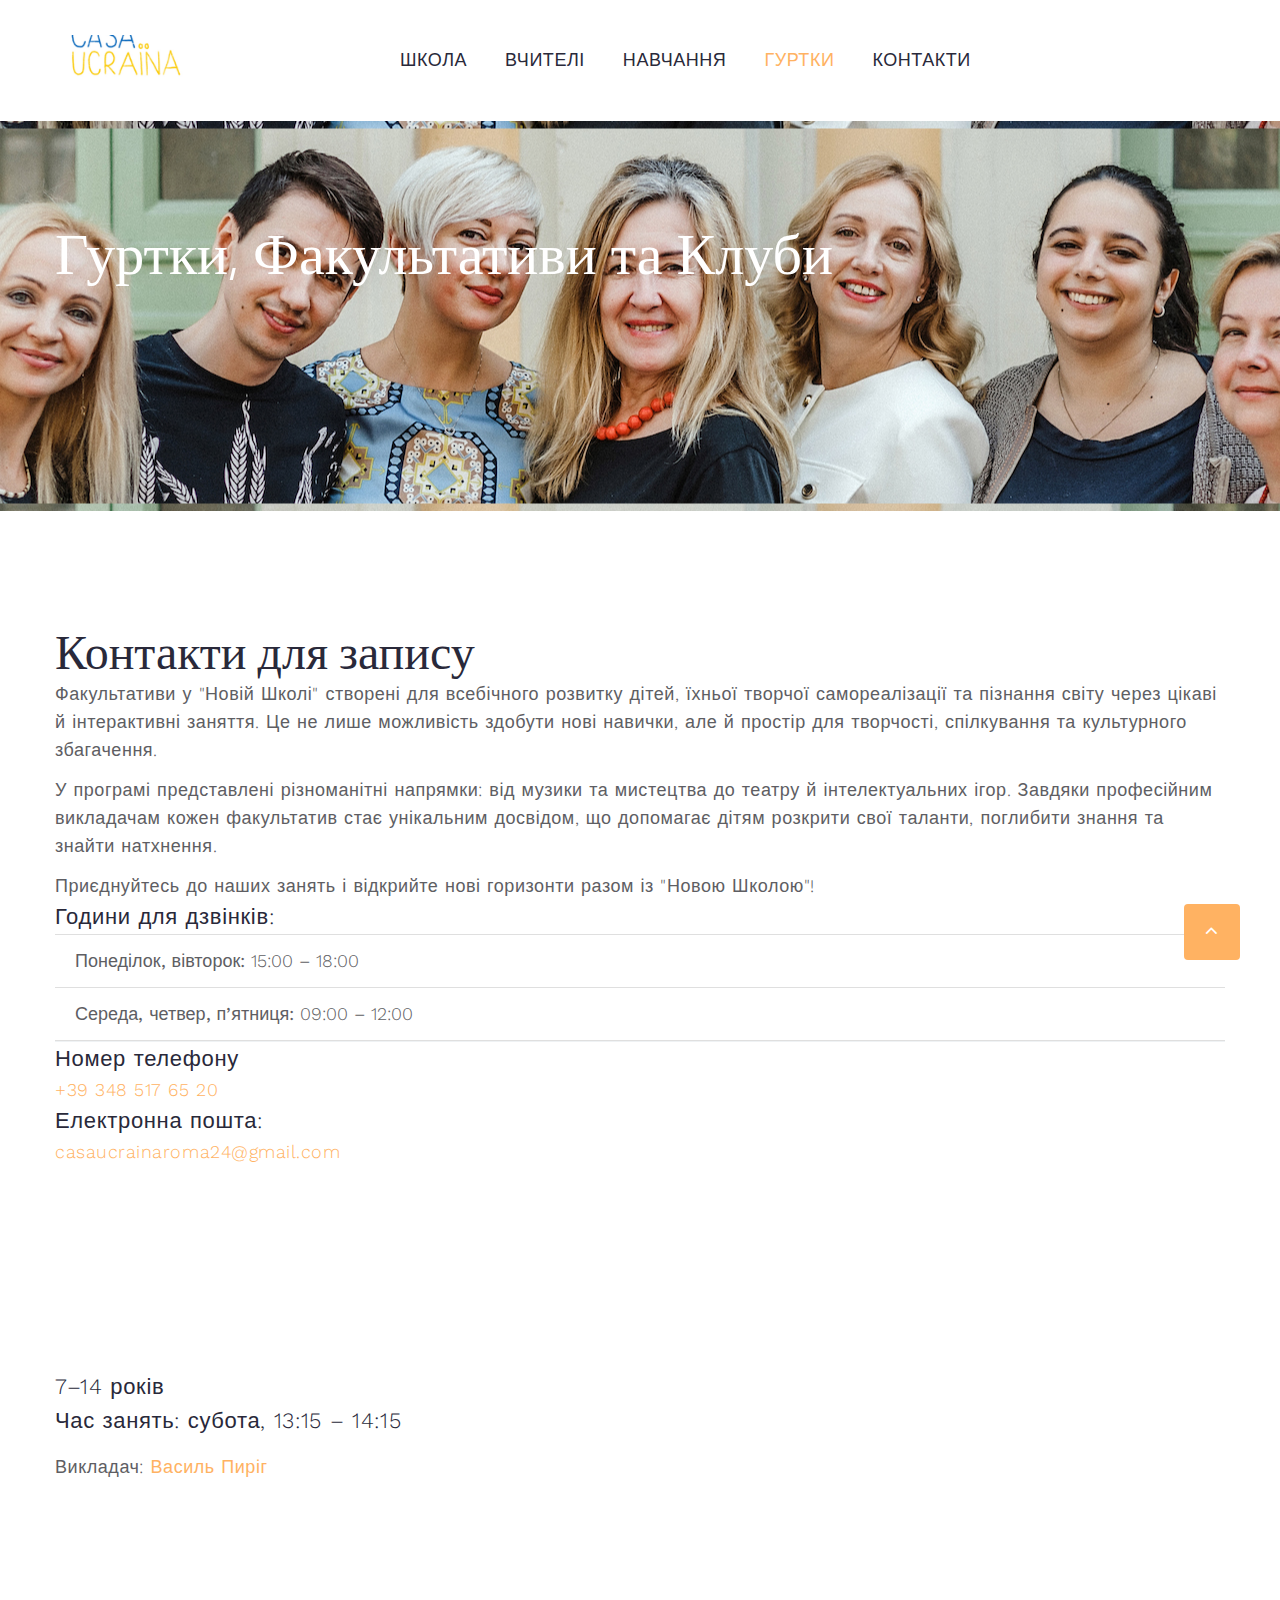
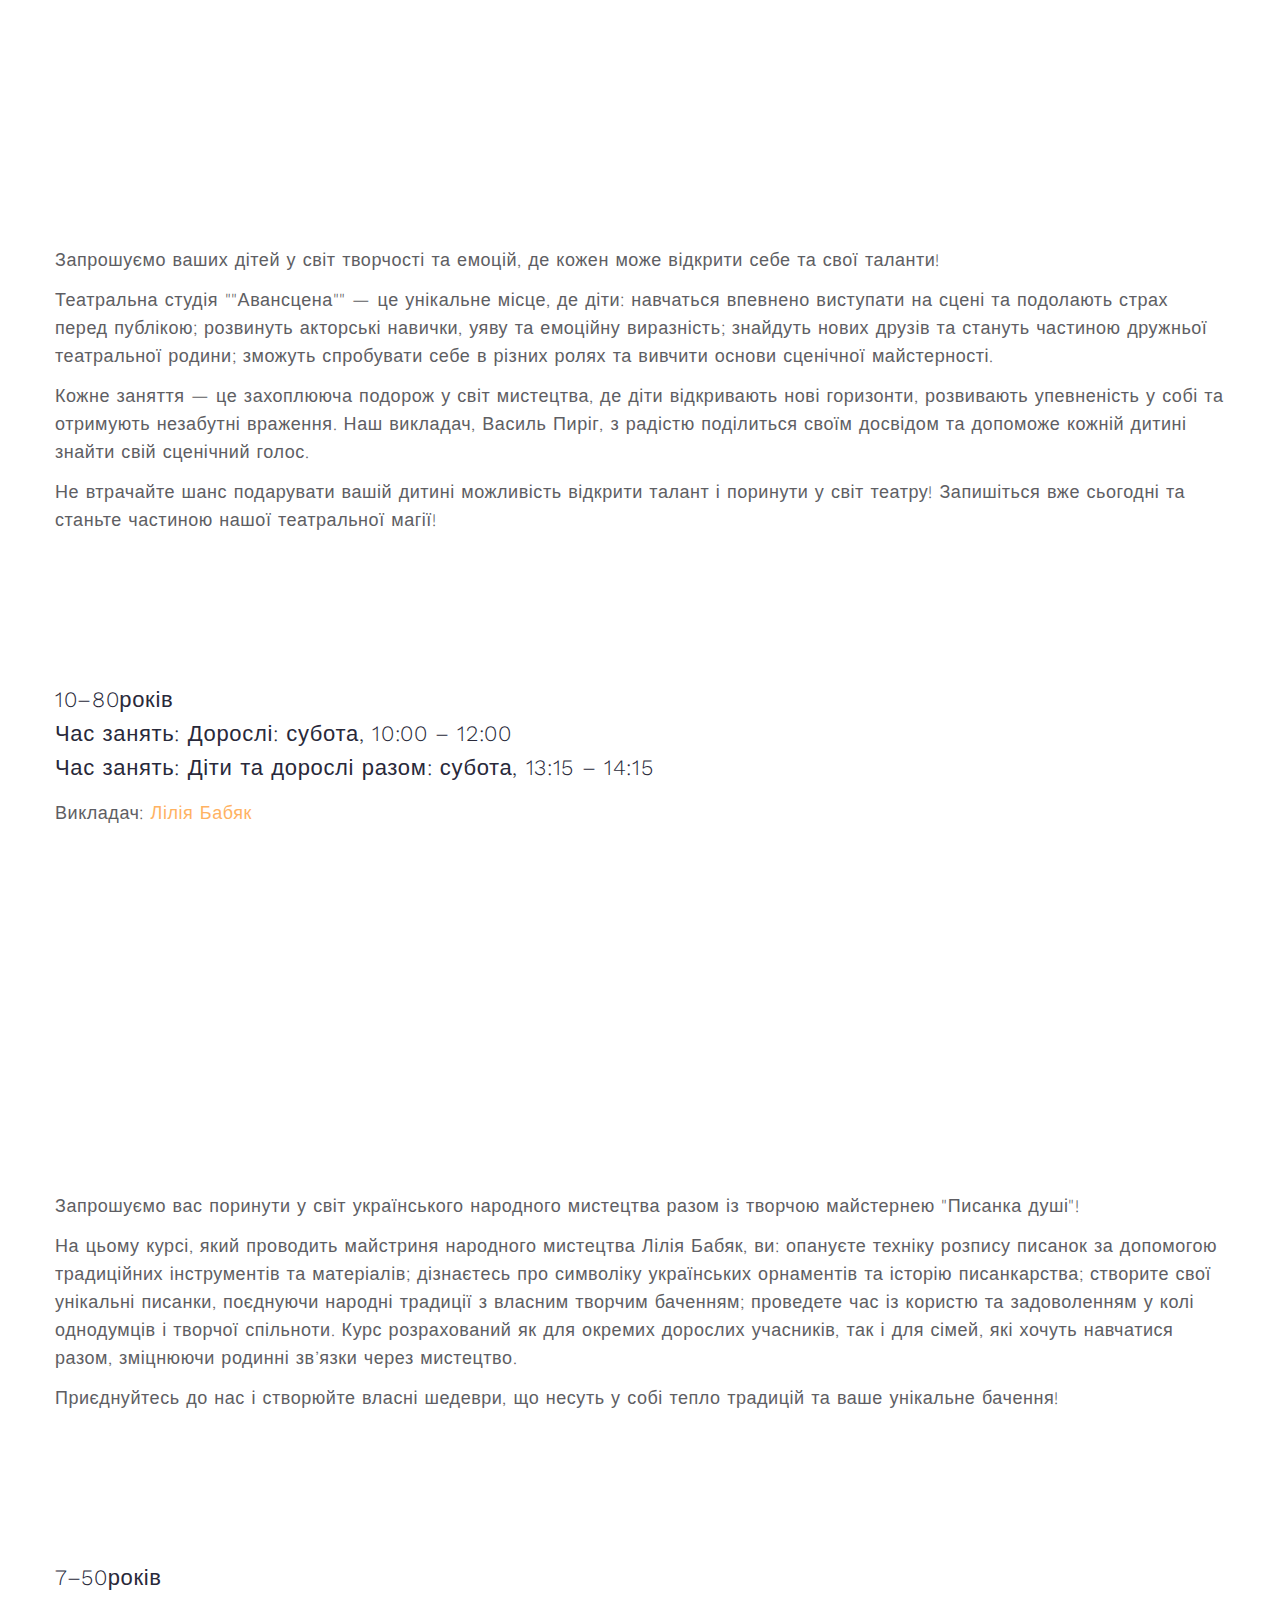
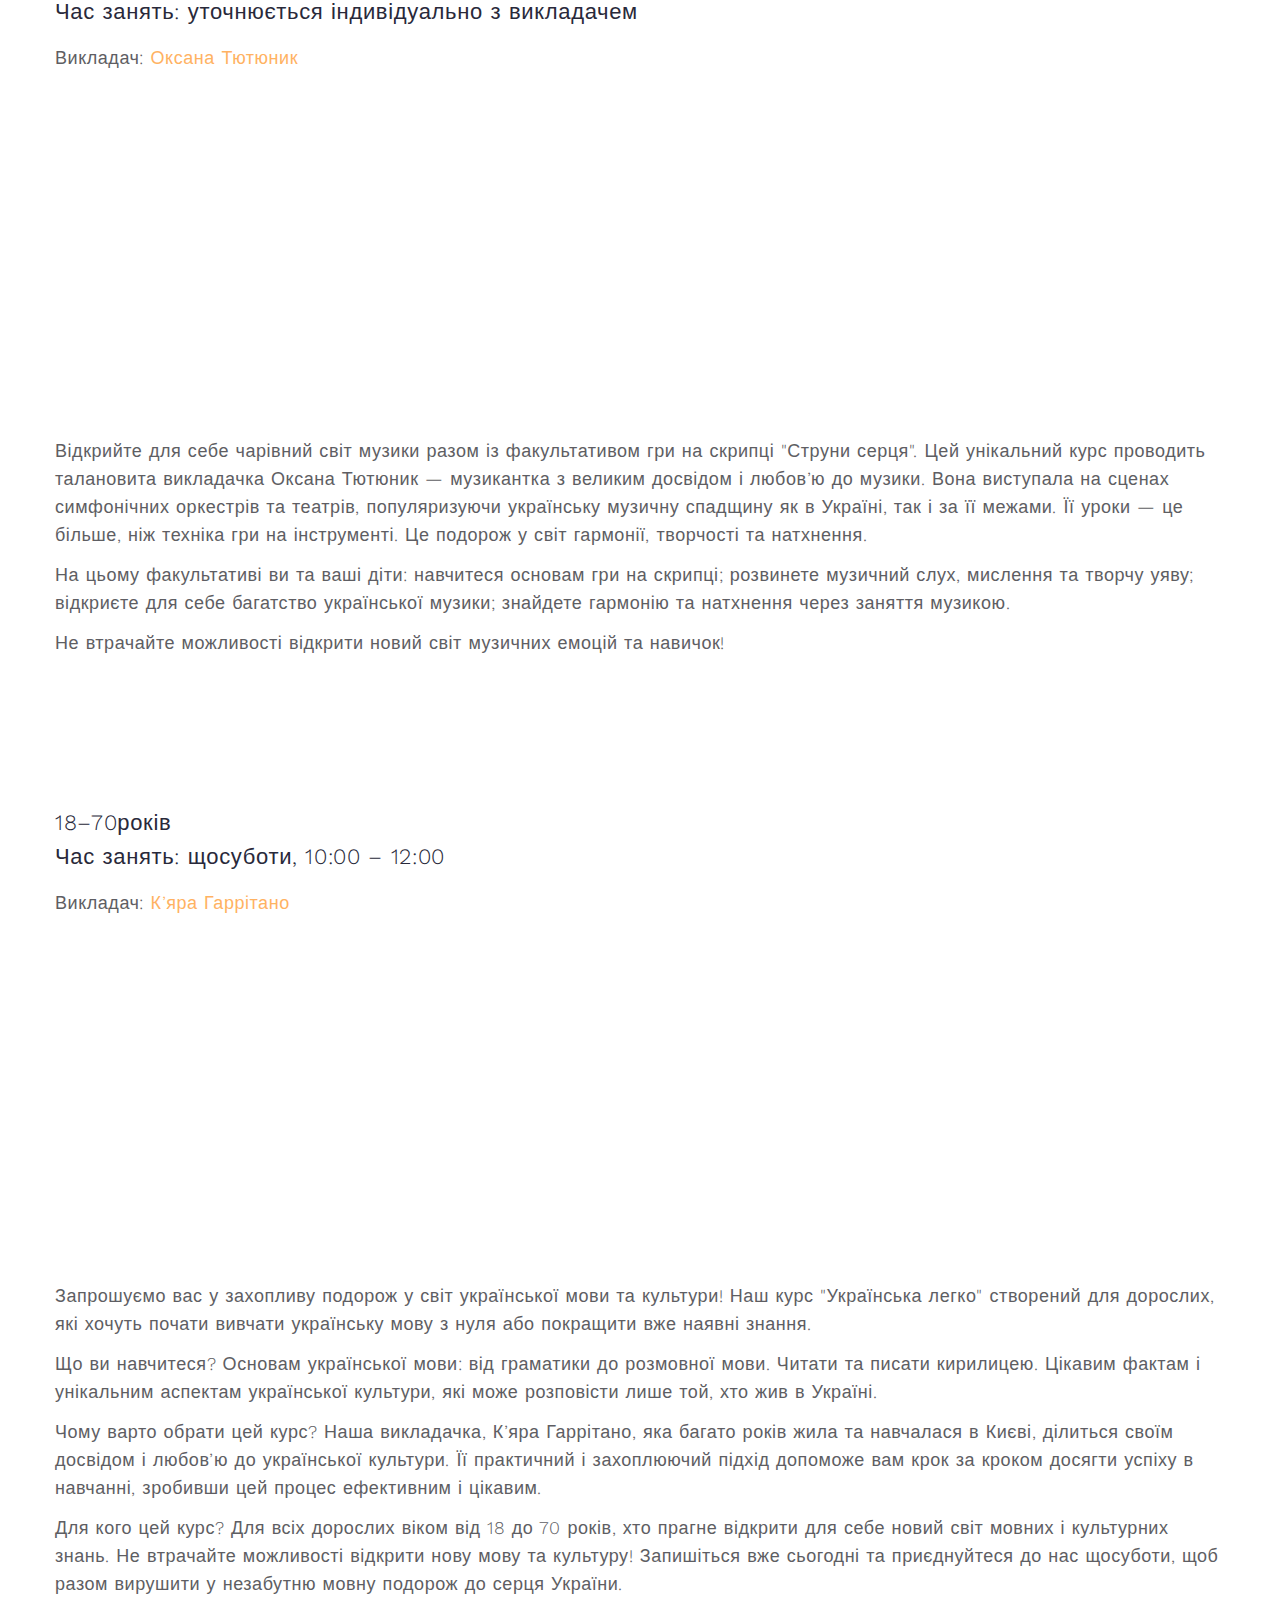
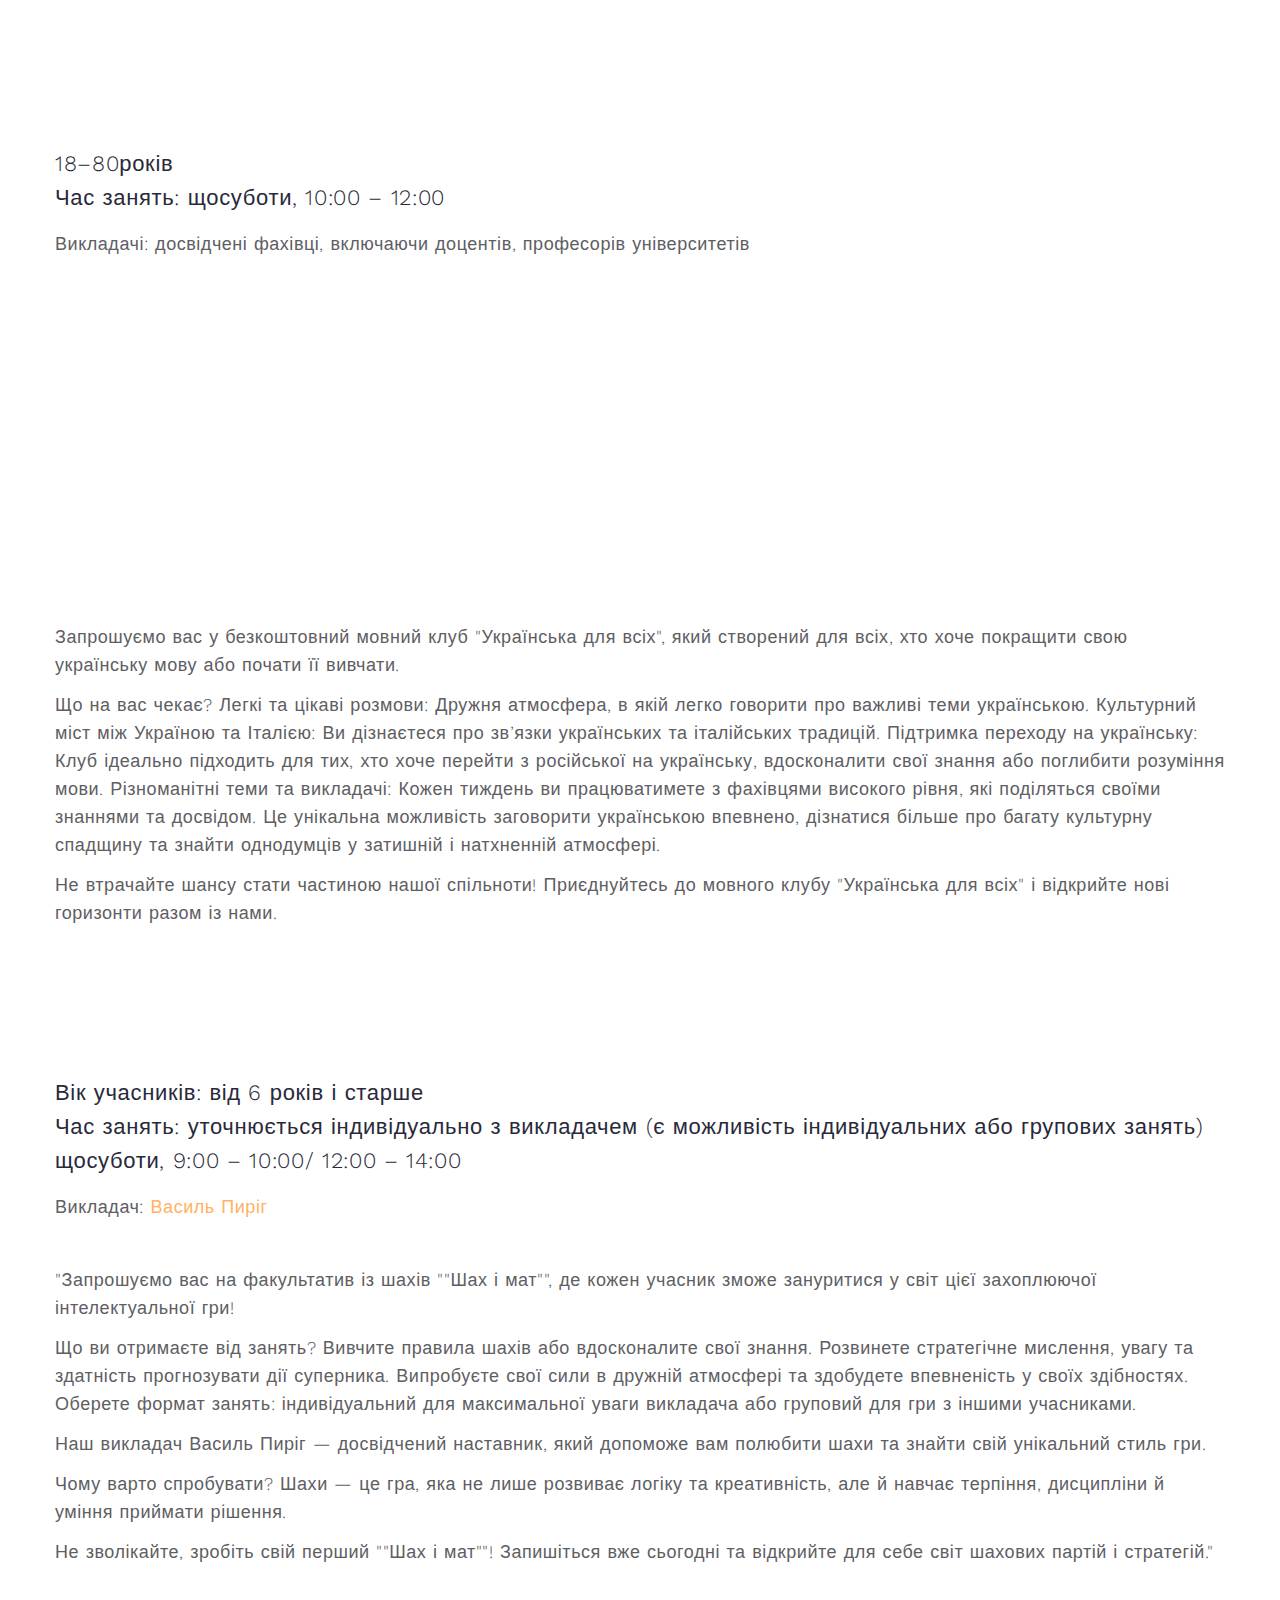
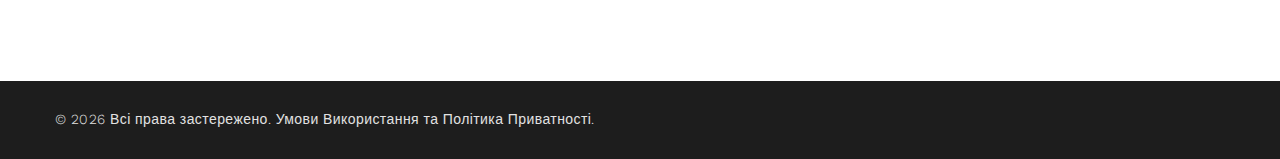
==== commit d846ad4a: "Circles page layout improvement." ====
--- a/circles.html
+++ b/circles.html
@@ -68,42 +68,36 @@
       </div>
     </div>
   </div>
-  <div class="card">
-    <h2 class="wow fadeIn">
-      Контакти для запису
-    </h2>
-    <div class="card-body">
-      <p>
-        Факультативи у "Новій Школі" створені для всебічного розвитку дітей, їхньої творчої самореалізації та пізнання світу через цікаві й інтерактивні заняття. Це не лише можливість здобути нові навички, але й простір для творчості, спілкування та культурного збагачення.
-      </p>
-      <p>
-        У програмі представлені різноманітні напрямки: від музики та мистецтва до театру й інтелектуальних ігор. Завдяки професійним викладачам кожен факультатив стає унікальним досвідом, що допомагає дітям розкрити свої таланти, поглибити знання та знайти натхнення.
-      </p>
-      <p>
-        Приєднуйтесь до наших занять і відкрийте нові горизонти разом із "Новою Школою"!
-      </p>
-      <h5>Години для дзвінків:</h5>
-      <ul class="list-group list-group-flush">
-        <li class="list-group-item">
-          <strong>Понеділок, вівторок:</strong> 15:00 – 18:00
-        </li>
-        <li class="list-group-item">
-          <strong>Середа, четвер, п’ятниця:</strong> 09:00 – 12:00
-        </li>
-      </ul>
-      <hr>
-      <h5>Номер телефону</h5>
-      <p class="card-text">
-        <a href="tel:+393485176520" class="btn btn-outline-primary">
-          +39 348 517 65 20
-        </a>
-      </p>
-      <h5>Електронна пошта</h5>
-      <p class="card-text">
-        <a href="mailto:casaucrainaroma24@gmail.com" class="btn btn-outline-success">
-          casaucrainaroma24@gmail.com
-        </a>
-      </p>
+  <div class="section section-lg bg-default">
+    <div class="container">
+      <h2 class="wow fadeIn">
+        Контакти для запису
+      </h2>
+      <div>
+        <p>
+          Факультативи у "Новій Школі" створені для всебічного розвитку дітей, їхньої творчої самореалізації та пізнання світу через цікаві й інтерактивні заняття. Це не лише можливість здобути нові навички, але й простір для творчості, спілкування та культурного збагачення.
+        </p>
+        <p>
+          У програмі представлені різноманітні напрямки: від музики та мистецтва до театру й інтелектуальних ігор. Завдяки професійним викладачам кожен факультатив стає унікальним досвідом, що допомагає дітям розкрити свої таланти, поглибити знання та знайти натхнення.
+        </p>
+        <p>
+          Приєднуйтесь до наших занять і відкрийте нові горизонти разом із "Новою Школою"!
+        </p>
+        <h5>Години для дзвінків:</h5>
+        <ul class="list-group list-group-flush">
+          <li class="list-group-item">
+            <strong>Понеділок, вівторок:</strong> 15:00 – 18:00
+          </li>
+          <li class="list-group-item">
+            <strong>Середа, четвер, п’ятниця:</strong> 09:00 – 12:00
+          </li>
+        </ul>
+        <hr>
+        <h5>Номер телефону</h5>
+        <a href="tel:+393485176520">+39 348 517 65 20</a>
+        <h5>Електронна пошта: </h5>
+        <a href="mailto:casaucrainaroma24@gmail.com">casaucrainaroma24@gmail.com</a>
+      </div>
     </div>
   </div>
   <section class="section section-lg bg-default">
